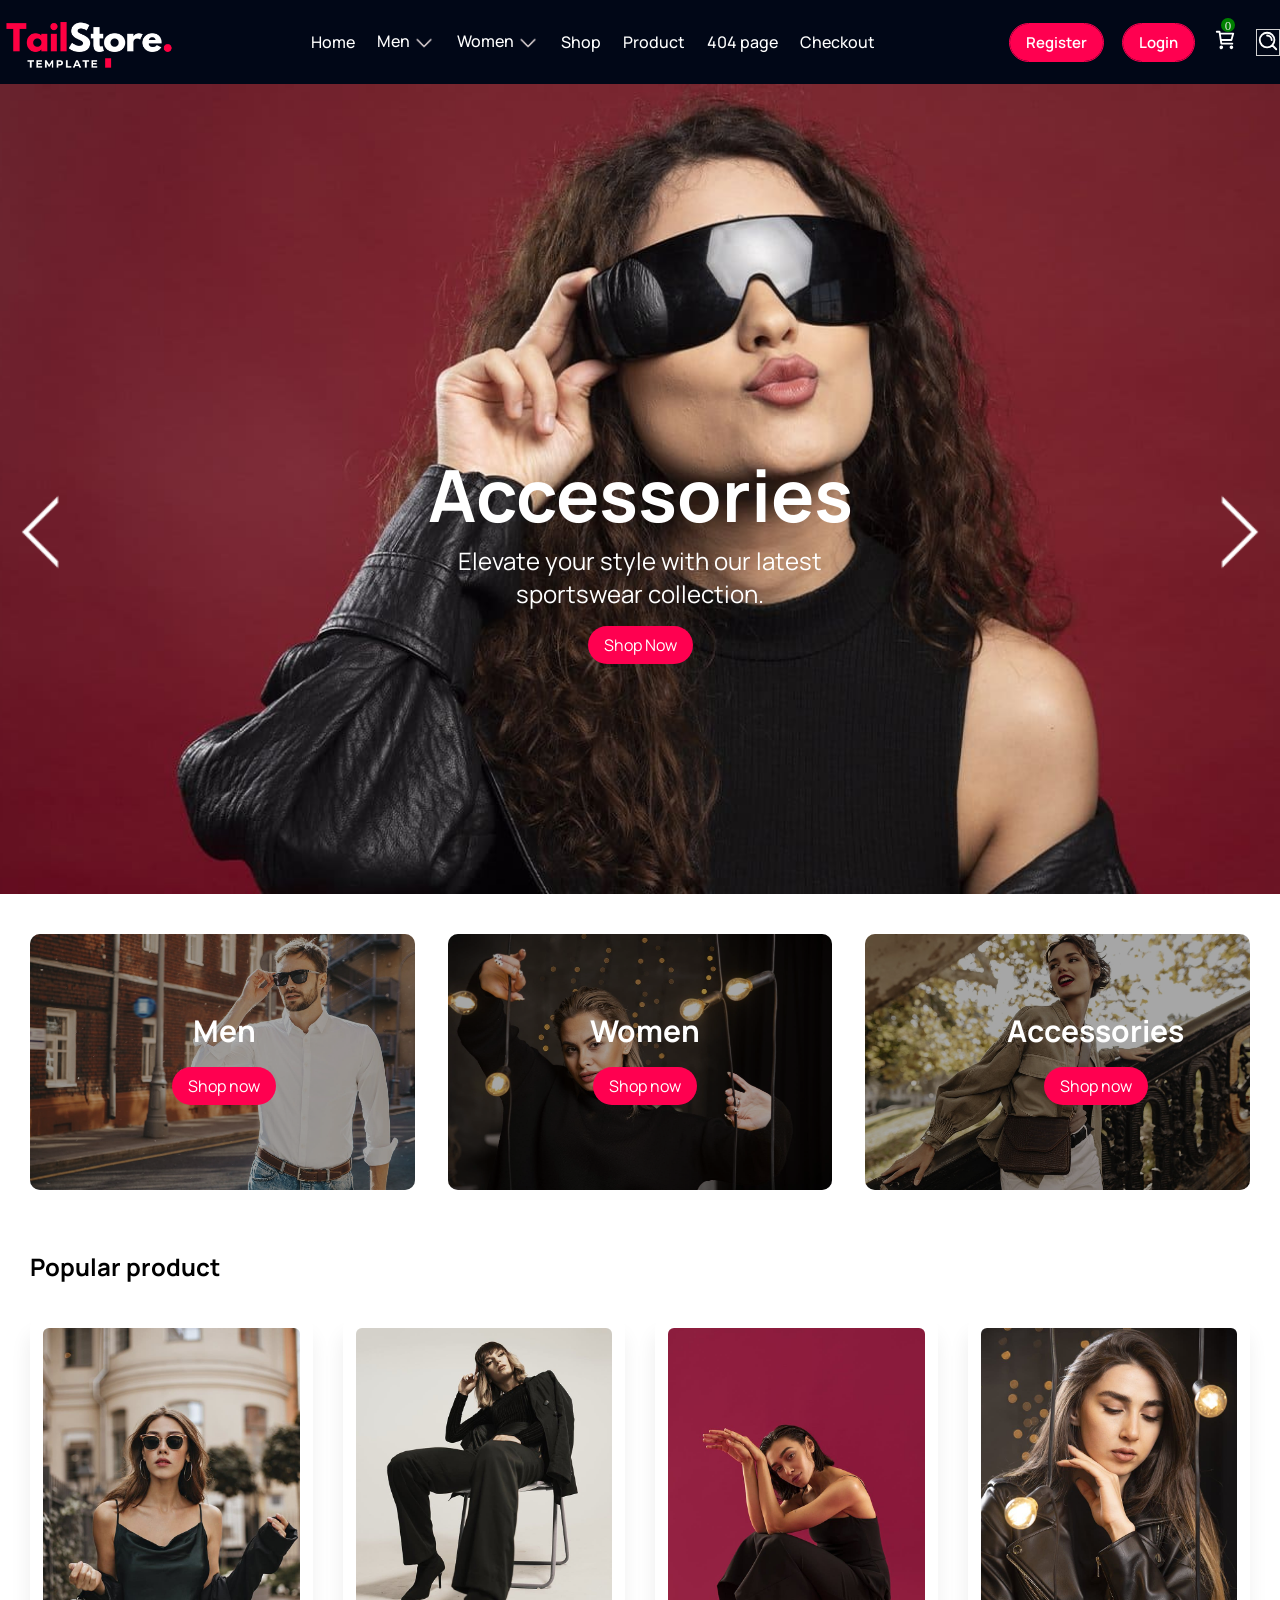
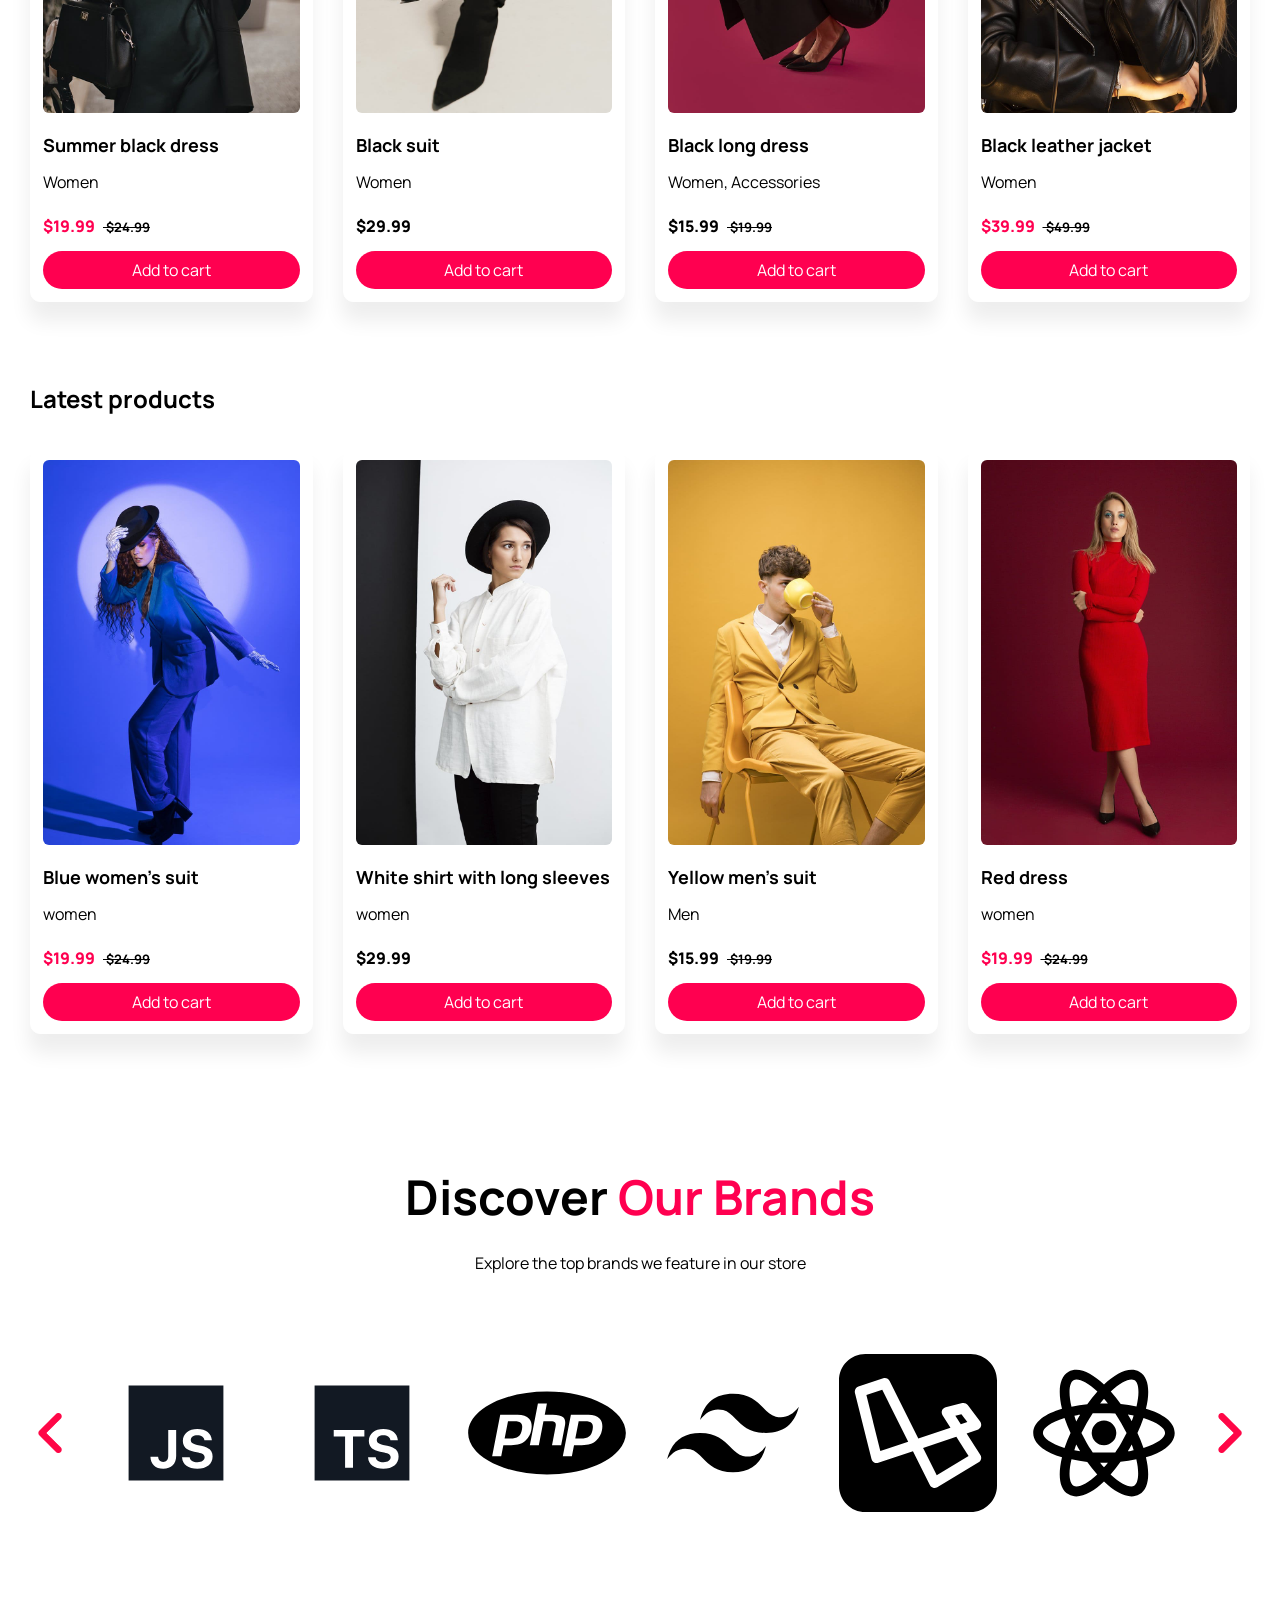
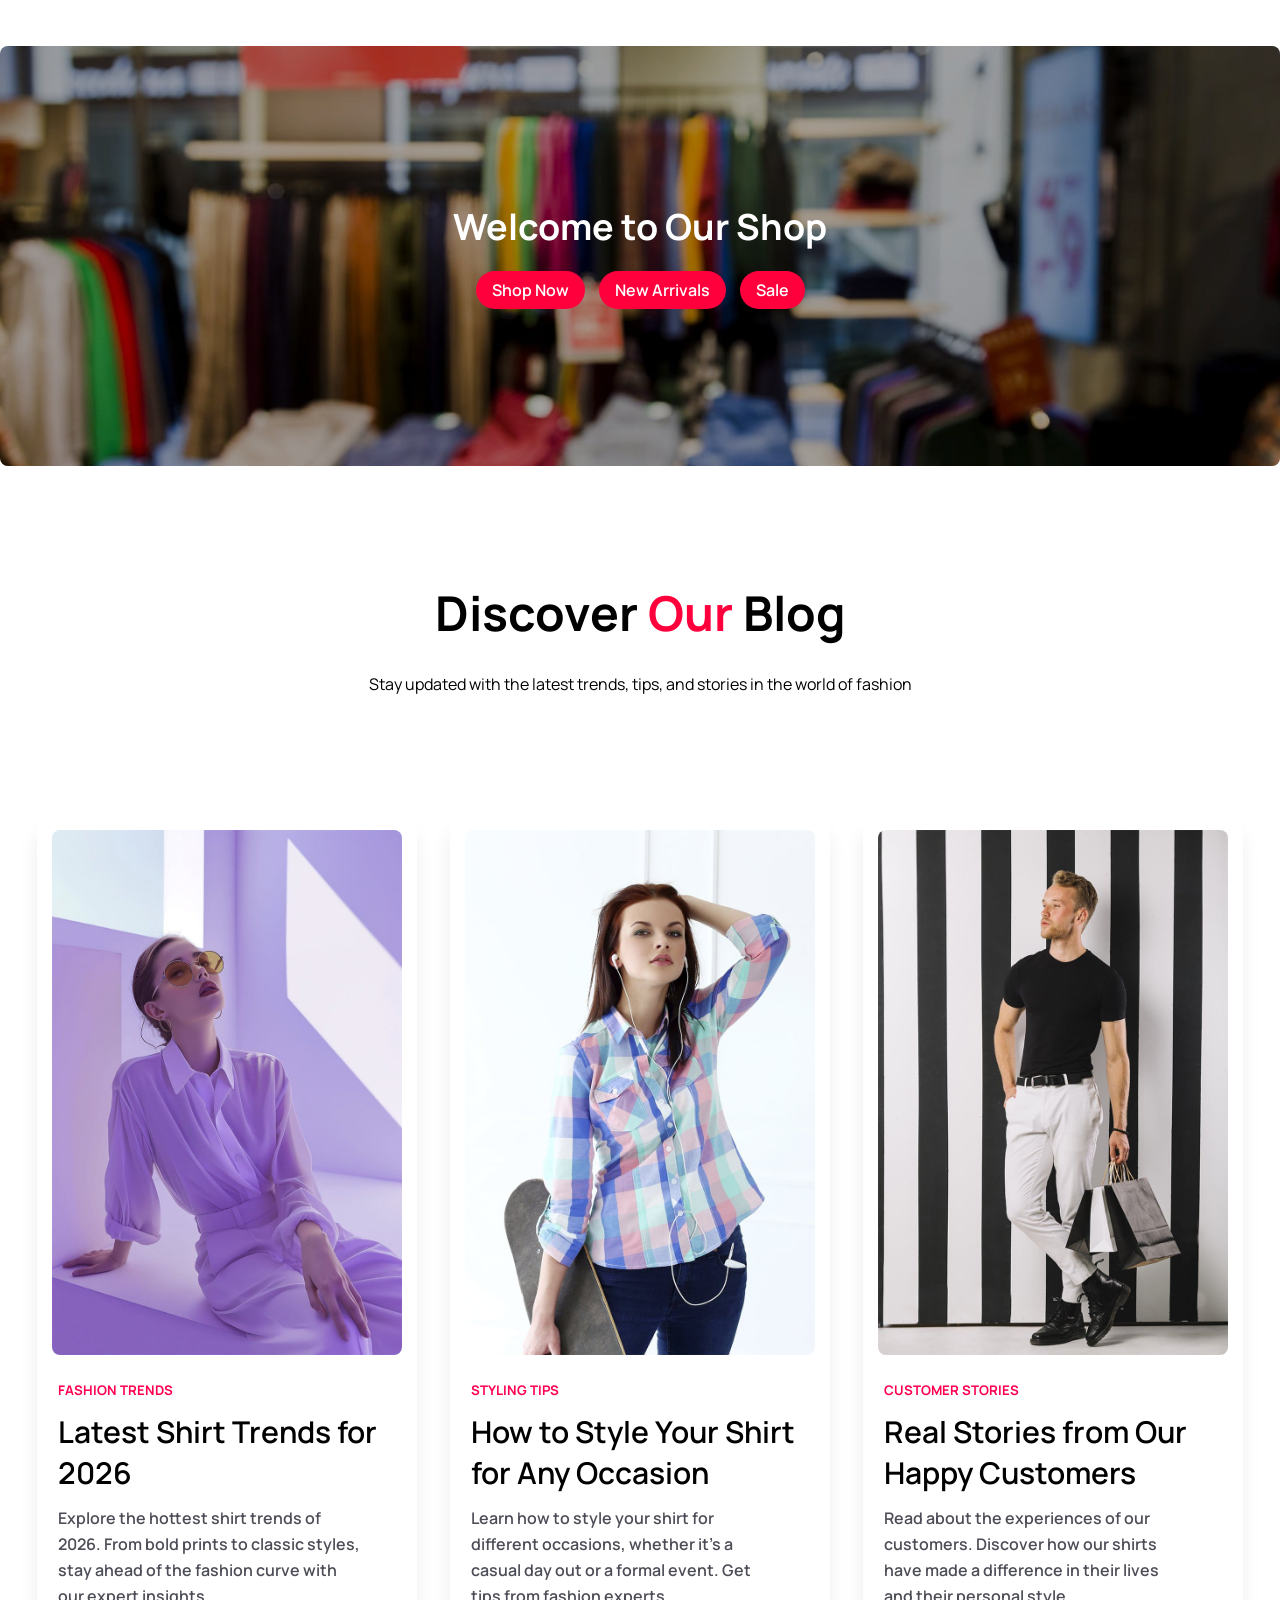
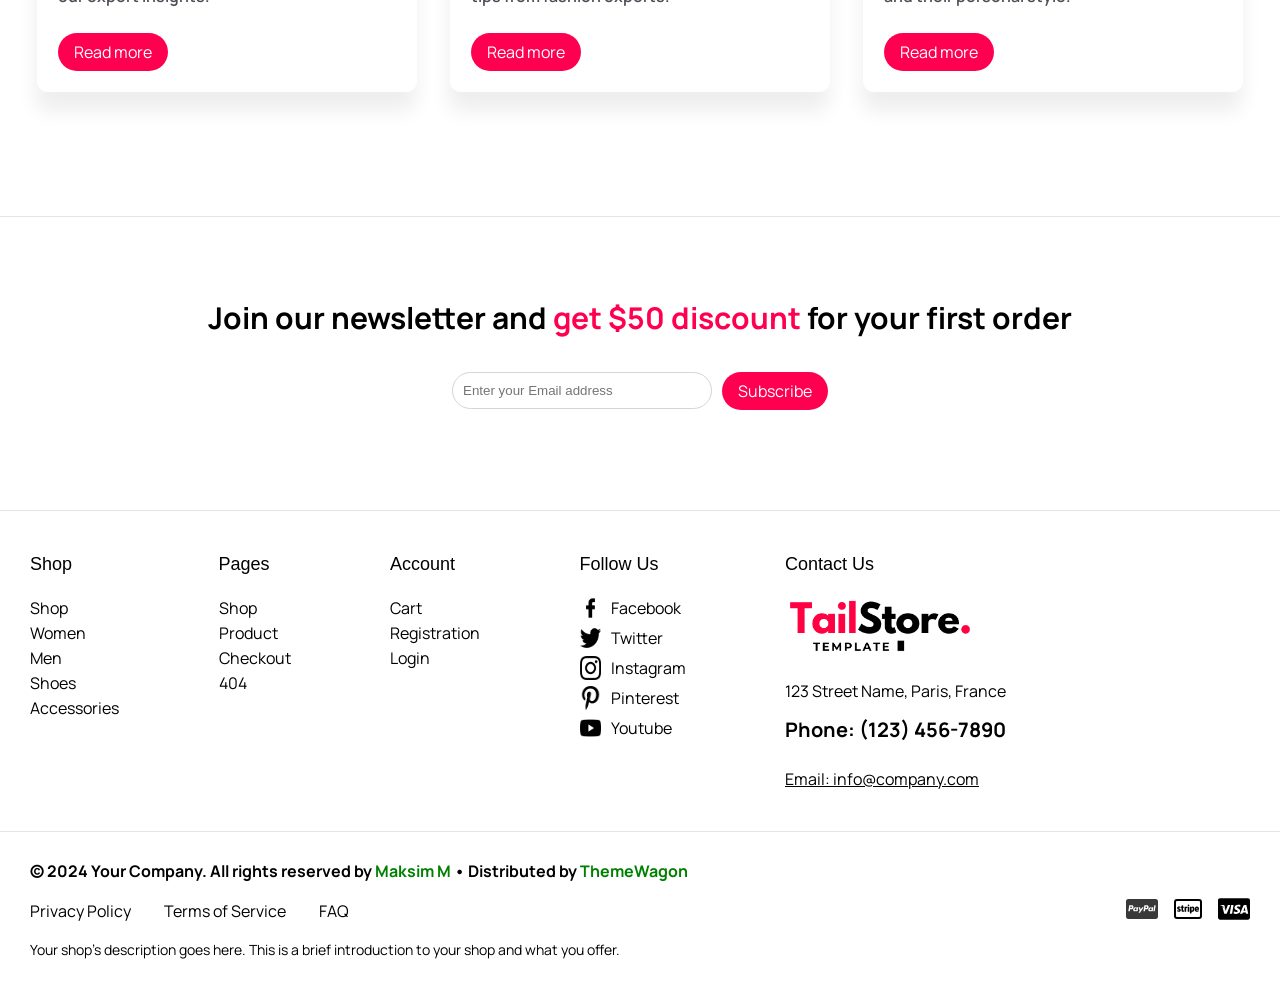
==== index.html @ 040691a4 "my first testing project" ====
<!DOCTYPE html>
<html lang="en">
<head>
    <meta charset="UTF-8">
    <meta name="viewport" content="width=device-width, initial-scale=1.0">
    <title>Document</title>
    <link rel="stylesheet" href="style.css">
    <link rel="stylesheet" href="../Header/header.css">
</head>
<body>
    <div class="main-container">
       

        
        
                 
<header id="header"></header>

   <div id="home"></div>    
          


<footer id="footer"></footer>

    </div>

    <script>


function include(file, elementId) {
    fetch(file)
        .then(response => response.text())
        .then(data => {
            document.getElementById(elementId).innerHTML = data;
        })
        .catch(error => {
            console.log("Error:", error);
        });
}

include("./Header/header.html", "header");
include("./home-page/home.html", "home");
include("./Footer/footer.html", "footer"); 


    </script>
    <script src="Header/header.js"></script>
</body>
</html>
---- style.css ----
@import url('https://fonts.googleapis.com/css2?family=Manrope:wght@200..800&display=swap');

*{
    margin: 0;
    padding: 0;
    box-sizing: border-box;
    scroll-behavior: smooth;
}

.tailstore-section{
    width: 100%;
    background: #010717;
    position: sticky;
    top: 0;
    z-index: 3;
}
.tailstore-container{
width: 100%;
/* max-width: 1240px; */
/* margin: 0 auto; */
display: flex;
justify-content: space-between;
padding: 6px 0;
align-items: center;
}

@media (min-width : 1280px) {
    .tailstore-container{
        max-width: 1280px;
        margin: 0 auto;
    }
    
}

.tail-text-image img{
    width: 100%;
    padding-top: 12px;
    max-width: 175px;
}
/* NAVIGATION */
.nav ul li{
    position: relative;
}
.nav li img{
    width: 22px;
    vertical-align: middle;
   
}

.arrow-up{
 display: none;
}
.men-item-box{
    background: #fff !important;
}
.men-item-box li a{
    color: #000 !important;
}
.men-item-box li a:hover{
    color: #fff !important;
}
.men-item-box {
    display: flex;
    flex-direction: column;
    font-size: 16px;
    font-family: "Manrope", Sans-serif;
    position:absolute;
    top: 4px;
    border: 1px solid #fff;
    border-radius: 5px;
    padding: 23px;
    width: 170px;
    background: #ffffff3b;
}
.men-item-box li:hover{
    background: #ff003d;
    border-radius: 10px;
    padding: 10px 20px;
}
.men-nav:hover .Men-item {
    display: block !important;
}

.Men-item{
    display: none;
    position: relative;
}

.men-nav:hover .arrow-down{
    display: none;
}

.men-nav:hover .arrow-up {
    display: inline-block;
}




/*women-nav*/
.Women-item-box {
    display: flex;
    flex-direction: column;
    font-size: 16px;
    font-family: "Manrope", Sans-serif;
    position:absolute;
    top: 4px;
    border: 1px solid #fff;
    border-radius: 5px;
    padding: 23px;
    width: 170px;
    background: #ffffff3b;
}

.Women-item-box{
    background: #fff !important;
}
.Women-item-box li a{
    color: #000 !important;
}
.Women-item-box li a:hover{
    color: #fff !important;
}



.Women-item-box li:hover{
    background: #ff003d;
    border-radius: 10px;
    padding: 5px 10px;
}

.Women-nav:hover .Women-item {
    display: block !important;
}
.Women-nav:hover .arrow-down {
    display: none;
}

.Women-nav:hover .arrow-up {
    display: inline-block;
}


.Women-item{
    display: none;
    position: relative;
}
.arrow-up {
    display: none;
}






.nav ul {
    display: flex;
    align-items: center;
    gap: 22px;
    list-style: none;
}

.nav ul li a {
    color: #fff;
    text-decoration: none;
    font-family: "Manrope", sans-serif;
    font-size: 16px;
    font-weight: 500;
}
/* BUTTON + ICON */
.button{
    display: flex;
    align-items: center;
    gap: 20px;
}

.bttn{
    display: flex;
    gap: 16px;
}

.bttn{
    color: #fff;
    background: #ff0050;
    text-decoration: none;
    font-family: "Manrope", sans-serif;
    font-size: 15px;
    font-weight: 600;
    padding: 8px 16px;
    border-radius: 30px;
    outline: 1px solid #ff0050;
    border: none;
    cursor: pointer;
}

.bttn:hover{
    background: #010717;
    color: #ff0050;
}


/* ICON */
.icon {
    display: flex;
    align-items: center;
    gap: 20px;
}

.icon-1 img ,
.icon-2 img {
    width: 22px;
    height: 22px;
}
    .icon-1 img {
     transition: transform 0.3s ease;
     cursor: pointer;
}
.icon-1:hover img,
.icon-2:hover img{
    transform: scale(1.3);
}
.icon-1{
    position: relative;
}

#cartcount{
    position: absolute;
    top: -11px;
    right: 1px;
    color: #e5e5e5;
    font-size: 13px;
    background: #008000;
    width: 14px;
    height: 14px;
    border-radius: 15px;
    text-align: center;
}

.icon-2{
    border: 1px solid #cfcfcf;
    display: flex;
    justify-content: center;
    align-items: center;
}

#search-Input {  
    width: 200px;
    padding: 10px;
    outline: none;
    border: none;
    display: none;
    border-radius: 12px;
}
.search-button{
    background:none;
    border: none;
    cursor: pointer;
}
#search-Input.show{
    display: block;
}

/* section-hero*/

.hero-section{
    width: 100%;
    margin: 0 auto;
    
}

.hero-container{
    background-image: url(../Assets/bg-image.jpg);
    background-repeat: no-repeat;
    background-size: cover;
    background-position: center;
    width: 100%;
    height: 90vh;
}

.hero-text{
    text-align: center;
    position: relative;
    top: 20px;
}


.hero-text h2{
    color: #fff;
    font-size: 72px;
    font-family: "Manrope", sans-serif;     
}
.hero-text p{
    font-size: 24px;
    color: #fff;
    margin: 0 0 16px;
    font-family: "Manrope", sans-serif;
}
.hero-button {
font-size: 16px;
font-family: "Manrope", sans-serif;
color: #fff;
text-decoration: none;
padding: 8px 16px;
background: #ff0050;
border-radius: 30px;
border: none;
cursor: pointer;
}
.hero-button:hover{
    color: #fff;
    background: transparent;
    outline: 1px solid #fff;
}
.arrow-group{
    display: flex;
    justify-content: space-between;
    align-items: center;
    height: 100vh;
    position: relative;
}

.arrow a img{
    width: 80px;
}

/*cards section*/

.card-section{
    padding: 40px 0 60px 0;
}
.card-container{
width: 100%;
 /*max-width: 1140px;
    margin: 0 auto; */
}
@media (min-width : 1220px) {
    .card-container{
        max-width: 1220px;
        margin: 0 auto;
    }
}
.section-card-group{
    display: grid;
    grid-template-columns: 1fr 1fr 1fr;
    gap: 33px;
}
.card-text,
.card-text-2,
.card-text-3{
    position: absolute;
    z-index: 2;
    top: 76px;
    left: 142px;
    text-align: center;
}

.card,
.card-2,
.card-3 {
    position: relative;
}

.card::before,
.card-2::before,
.card-3::before {
    content: "";
    position: absolute;
    inset: 0;
    background: rgba(0, 0, 0, 0.35);
    z-index: 1;
    border-radius: 10px;
}

/* Image */


.card-images img{
    width: 100%;
    border-radius: 10px;
    display: block;
}


/* Heading */

.card-text h2{
    color: #fff;
    font-size: 30px;
    margin: 0 0 16px;
    font-family: "Manrope", sans-serif;
}
.card-text-2 h2{
    color: #fff;
    font-size: 30px;
    margin: 0 0 16px;
    font-family: "Manrope", sans-serif;
}
.card-text-3 h2{
    color: #fff;
    margin: 0 0 16px;
    font-size: 30px;
    font-family: "Manrope", sans-serif;
}

/* Button */
.card-btn{
    text-decoration: none;
    color: #fff;
    padding: 8px 16px;
    font-size: 16px;
    font-family: "Manrope", sans-serif;
    background: #ff0050;
    border-radius: 30px;
    border: none;
    cursor: pointer;
}
.card-btn:hover{
    color: #fff;
    background: transparent;
    outline: 1px solid #fff;
}

/*product section*/

.card-group{
    border: 1px solid #fff;
     box-shadow: -1px 19px 20px #00000012;
    border-radius: 10px;
   padding: 12px;
    background: #fff;
    
}.product-section{
     padding-bottom: 40px;
}
.popular-heading{
    padding-bottom: 32px;
    font-size: 24px;
    font-family: "Manrope", sans-serif;
}
.product-container{
    width: 100%;
    /*max-width: 1140px;
    margin: 0 auto */
}
@media (min-width : 1220px) {
    .product-container{
        max-width: 1220px;
        margin: 0 auto;
    }
}
.product-image img{
    width: 100%;
    border-radius: 6px;
    margin: 0 0 16px;
}
.product-list{
    display: flex;
    justify-content: center;
    gap: 30px;
}
.product-heading{
    font-family: "Manrope", sans-serif;
    font-size: 18px;
}
.product-text{
    display: flex;
    flex-direction: column;
    gap: 6px;
}
.product-text p{
    font-family: "Manrope", sans-serif;
    font-size: 16px;
    margin: 8px 0;
}
.price{
    font-size: 18px;
    font-weight: 800;
    color: #ff0050;
}
.product-text span{
    text-decoration: line-through;
    color: black;
    font-size: 13px;
    margin: 0 0 0 8px;
    font-weight: 700;
}
.product-btn{
    text-decoration: none;
    font-size: 16px;
    padding: 8px 16px;
    color: #fff;
    display: block;
    text-align: center;
    background: #ff0050;
    border-radius: 30px;
    font-family: "Manrope", sans-serif;
    border: none;
    cursor: pointer;
}
.product-btn:hover{
   color: #ff0050;
    background: transparent;
    outline: 1px solid #ff0050;
}



/*2nd image*/

.second-price{
font-weight: 800;
}
/*3rd image*/
.third-price{
    font-weight: 800;
}

/*latest section*/

.latest-section{
 padding: 40px 0 50px 0;
}
.latest-container{
    width: 100%;
   /* max-width: 1140px;
    margin: 0 auto; */
}
@media (min-width : 1220px) {
    .latest-container{
        max-width: 1220px;
        margin: 0 auto;
    }
}
.latest-heading{
    margin: 0 0 32px;
    font-size: 24px;
    font-family: "Manrope", sans-serif;
}
.latest-product-list{
    display: flex;
    justify-content: center;
    gap: 30px;
}
.latest-product-group{
    border: 1px solid #fff;
     box-shadow: -1px 19px 20px #00000012;
    border-radius: 10px;
  padding: 12px;
    background: #fff;
}
.latest-image img{
    width: 100%;
    border-radius: 6px;
    margin: 0 0 16px;
}
.latest-text{
    display: flex;
    flex-direction: column;
    gap: 6px;
}
.person-heading{
    font-size: 18px;
    font-family: "Manrope", sans-serif;
   
}
.latest-text p{
    font-family: "Manrope", sans-serif;
    font-size: 16px;
margin: 8px 0;
}
.latest-price{
    font-size: 18px;
    font-weight: 800;
    color: #ff0050;
}
.latest-text span{
    text-decoration: line-through;
    color: black;
    font-size: 13px;
    margin: 0 0 0 8px;
    font-weight: 700;
}
.latest-btn{
display: block;
text-align: center;
font-size: 16px;
font-family: "Manrope", sans-serif;
color: #fff;
background: #ff0050;
padding: 8px 16px;
border-radius: 30px;
text-decoration: none;
border: none;
cursor: pointer;
}
.latest-btn:hover{
    color: #ff0050;
    background: transparent;
    outline: 1px solid #ff0050;
}

/* latest second image*/
.latest-second-price{
    font-weight: 800;
}

/* latest ssection third image*/
.latest-third-price{
font-weight: 800;
}

/*discover brand section*/

.brand-section{
padding: 80px 16px;
}
.brand-container{
    width: 100%;
    max-width: 1220px;
    margin: 0 auto;
}
.brand-text{
    display: flex;
    flex-direction: column;
    gap: 23px;
    align-items: center;
    margin: 0 0 80px;
}
.brand-heading{
    font-family: "Manrope", sans-serif;
    font-size: 48px;
}
.brand-content{
    color: #ff0050;
}
.brand-text p{
    font-family: "Manrope", sans-serif;
    font-size: 16px
}

.brand-small-image img{
    width: 158px;
}
.brand-right-arrow img{
    width: 40px;
}
.brand-left-arrow a img{
    width: 40px;
}
.arrow-brand{
    display: flex;
    justify-content: space-between;
    gap: 20px;
    align-items: center;
}

/*shop section*/

.shop-section {
    width: 100%;
    padding: 50px 0;
}

.shop-container {
    width: 100%;
    /*max-width: 1240px;
     margin: 0 auto; */
    height: 420px;


background-image: url(../Assets/banner-image-shop.jpg);
    background-position: center;
    background-repeat: no-repeat;
    background-size: cover;
    border-radius: 8px;
    display: flex;
    justify-content: center;
    align-items: center;
    position: relative;
}
.shop-container::before {
    content: "";
    position: absolute;
    inset: 0;
    background: rgba(0, 0, 0, 0.35);
    border-radius: 8px;
}
@media (min-width : 1280px) {
    .shop-container{
        max-width: 1280px;
        margin: 0 auto;
    }
}
.button-group{
    text-align: center;
    z-index: 1;
}

.shop-text {
    color: #fff;
    font-size: 36px;
    margin-bottom: 20px;
    font-family: "Manrope", sans-serif;
}

.shop-btn {
    display: inline-block;
    margin: 0 5px;
}

.shop-btn{
    display: inline-block;
    padding: 8px 16px;
    background-color: #ff003d;
    color: #fff;
    text-decoration: none;
    border-radius: 25px;
    font-size: 16px;
    font-weight: 600;
    font-family: "Manrope", sans-serif;
    border: none;
    cursor: pointer;
}
.shop-btn:hover {
    background: transparent;
    color: #ff003d;
    outline: 1px solid #ff003d;
}

/*section discover blog*/
.blog-section{
    padding: 64px 16px;
}
.blog-container{
    width: 100%;
    max-width: 1140px;
    margin: 0 auto;
}
.blog-text{
    text-align: center;
    display: flex;
    flex-direction: column;
    gap: 28px;
    padding-bottom: 70px;
}
.blog-heading{
    font-family: "Manrope", sans-serif;
    font-size: 48px;
}
.blog-text span{
    color: #ff003d;
}
.blog-text p{
    font-size: 16px;
    font-family: "Manrope", sans-serif;
}
.blog-image img{
    width: 100%;
    margin: 0 0 16px;
    border-radius: 8px;
}
.blog-card-group{
    display: flex;
    justify-content: center;
    gap: 33px;
    padding-top: 50px;
}
.blog-card{
    border: 1px solid #fff;
     box-shadow: -1px 19px 20px #00000012;
    border-bottom-left-radius: 10px;
    border-bottom-right-radius: 10px;
    border-top-right-radius: 10px;
    border-top-left-radius: 10px;
  padding: 14px;
    background: #fff;
}
.blog-text-2{
    display: flex;
    flex-direction: column;
    gap: 12px;
    padding: 6px;
}
.blog-small-heading{
    color: #ff0050;
    font-family: "Manrope", sans-serif;
    font-size: 12spx;
}
.big-heading{
    font-size: 30px;
    font-family: "Manrope", sans-serif;
    font-weight: 600;
    width: 338px;
}
.blog-text-2 p{
    font-family: "Manrope", sans-serif;
    font-size: 16px;
    width: 305px;
    color: #4c4d56;
    line-height: 26px;
    font-weight: 600;
}

.blog-btn{
  padding: 8px 16px;
  border-radius: 20px;
  color: #fff;
  background: #ff0050;
  font-size: 16px;
  font-family: "Manrope",sans-serif;
  border: none;
  align-self: flex-start;
  margin-top: 12px;
  cursor: pointer;
}
.blog-btn:hover{
    color: #ff0050;
    background: transparent;
    outline: 1px solid #ff0050;
}

/*newsletter section*/

.discount-section{
    padding: 60px 0;
}
.discount-container{
    width: 100%;
    max-width: 1140px;
    margin: 0 auto;
}
.discount-line{
    border: none;
    height: 1px;
    background: #e5e5e5;
}
.discount-form{
    text-align: center;
    padding-top: 80px;
    padding-bottom: 40px;
}
.discount-heading{
    font-family: "Manrope", sans-serif;
    font-size: 30px;
    margin-bottom: 34px;
}

.discount-group{
    display: flex;
    justify-content: center;
    align-items: center;
    gap: 10px;
}
.discount-form span{
    color: #ff0050;
}
 .news-input{
    border-radius: 20px;
    width: 260px;
    padding:  10px 10px;
    border: 1px solid #d1d5dc;
} 
.discount-btn{
padding: 8px 16px;
color: #fff;
background: #ff0050;
text-decoration: none;
font-family: "Manrope", sans-serif;
font-size: 16px;
border-radius: 30px;
border: none;
cursor: pointer;
}

.discount-btn:hover{
    color: #ff0050;
background: transparent;
outline: 1px solid #ff0050;
}

/* footer section*/
.footer-section{
    width: 100%;
}
.footer-container{
    width: 100%;
   /*max-width: 1280px;
    margin: 0 auto; */
    padding: 0px; 
}
@media (min-width : 1220px) {
    .footer-container{
        max-width: 1220px;
        margin: 0 auto;
    }
    
}

.footer-line{
    border: none;
    background: #e5e5e5;
    height: 1px;
}
.social-image {
    display: flex;
    gap: 10px;
   transition: transform 0.3s ease;
}
.social-image img{
    width: 21px;
}
.social-image img:hover{
    transform: scale(1.1);
}
.footer-text{
    padding: 40px 0;
    display: flex;
   gap: 20px;
    line-height: 1.5;
    width: 80% !important;
    justify-content: space-between;
}
.nav-heading{
    padding-bottom: 12px;
    font-family: "Monrope", sans-serif;
    font-size: 18px;
    font-weight: 500;
}
.nav-bar{
    display: flex;
    flex-direction: column;
    gap: 6px;
}
.nav-bar ul{
    text-decoration: none;
    list-style: none;
}
.nav-bar li a{
    text-decoration: none;
    color: #000;
    font-family: "Manrope", sans-serif;
    font-size: 16px;
}
.nav-bar li a:hover{
    color: #ff0050;
}
.nav-bar a{
    text-decoration: none;
    color: #000;
    font-family: "Manrope", sans-serif;
    font-size: 16px;
}
.nav-bar a:hover{
    color: #ff0050;
}
.image-tails img{
    width: 188px;
}
.contact-text{
    display: flex;
    flex-direction: column;
    gap: 12px;
}
.contact-heading{
    font-family: "Manrope", sans-serif;
    font-size: 20px;
}
.contact-text p{
    padding-top: 10px;
    font-family: "Manrope",sans-serif;
}
.contact-text .email a{
    font-family: "Manrope", sans-serif;
    font-size: 16px;
    text-decoration: underline;
    color: #000;
}

/* footer bar*/
.footer-bar-section{
    padding-bottom: 22px;
}
.footer-bar-container{
    width: 100%;
  /*  max-width: 1140px;
    margin: 0 auto; */ 
    padding: 0px;
    display: flex;
    justify-content: space-between;
    align-items: center;
}
@media (min-width : 1220px) {
    .footer-bar-container{
        max-width: 1220px;
        margin: 0 auto;
    }
    
}



.footer-bar-heading{
    font-size: 16px;
    font-family: "Manrope", sans-serif;
}
.footer-bar-text{
    display: flex;
    flex-direction: column;
    gap: 18px;
}
.footer-bar{
    border: none;
    background: #e5e5e5;
    height: 1px;
    margin-bottom: 28px;
}
.nav-bar-2 ul{
    display: flex;
    justify-content: start;
    gap: 33px;
    list-style: none;
}
.nav-bar-2 li a{
    text-decoration: none;
    color: #000;
    font-family: "Manrope", sans-serif;
    font-size: 16px;
}
.my-link{
    text-decoration: none;
    color: #008000;
}
.nav-bar-2 li a:hover{
    color: #ff0050;
}
.footer-2-text{
    font-size: 14px;
    font-family: "Manrope", sans-serif;
}
.footer-image img{
    width: 32px;
}
.footer-image{
    display: flex;
    justify-content: end;
    gap: 14px;
}

@media (max-width: 768px) {

    /* HEADER */
    .tailstore-container {
        flex-direction: column;
        gap: 20px;
        padding: 15px;
    }

    .tail-text-image img {
        max-width: 150px;
    }

    .nav ul {
        flex-wrap: wrap;
        justify-content: center;
        gap: 15px;
        padding: 0;
    }

    .nav ul li a {
        font-size: 14px;
    }

    .button {
        justify-content: center;
        flex-wrap: wrap;
        gap: 15px;
    }

    .bttn {
        gap: 10px;
    }

    .icon {
        gap: 15px;
    }


    /* MEN / WOMEN DROPDOWN */
    .men-item-box,
    .Women-item-box {
        top: 25px;
        left: 50%;
        transform: translateX(-50%);
        width: 150px;
        padding: 15px;
        z-index: 10;
    }


    /* HERO */
    .hero-container {
        height: 450px;
        background-position: center;
    }

    .hero-text h2 {
        font-size: 30px;
        line-height: 1.1;
    }

    .hero-text p {
        font-size: 20px;
        padding: 0 20px;
    }

    .arrow a img {
        width: 50px;
    }
    .arrow-group{
       align-items: center;
       position: absolute;
       top: 35px;
       left: 45px;
    }

    /* CARD SECTION */
    .card-section {
        padding: 30px 15px 40px;
    }

    .section-card-group {
        grid-template-columns: 1fr;
        gap: 25px;
    }

    .card-images img {
        max-width: 100%;
        width: 100%;
    }

    .card-text,
    .card-text-2,
    .card-text-3 {
        top: 50%;
        left: 50%;
        transform: translate(-50%, -50%);
        width: 100%;
        text-align: center;
    }

    .card-text h2,
    .card-text-2 h2,
    .card-text-3 h2 {
        font-size: 28px;
    }


    /* PRODUCT SECTION */
    .product-section {
        padding: 30px 15px;
    }

    .popular-heading {
        font-size: 22px;
        padding-bottom: 25px;
    }
    .product-list {
        display: flex;
        flex-direction: column;
        gap: 20px;
    }

    
    .product-image img {
        max-width: 100%;
    }

    .card-group {
        padding: 10px;
    }


    /* LATEST SECTION */
    .latest-section {
        padding: 30px 15px;
    }

    .latest-heading {
        font-size: 22px;
    }

    .latest-product-list {
        display: flex;
        flex-direction: column;
        gap: 20px;
        align-items: center;
    }
    .latest-image img {
        width: 100%;
    }

    .latest-product-group {
        padding: 10px;
    }


    /* BRAND SECTION */
    .brand-section {
        padding: 50px 15px;
    }

    .brand-text {
        margin-bottom: 50px;
        gap: 15px;
    }

    .brand-heading {
        text-align: center;
    }

    .brand-text p {
        text-align: center;
        line-height: 1.6;
    }

    .brand-small-image img {
        width: 100px;
    }

    .brand-right-arrow a img,
    .brand-left-arrow img {
        width: 30px;
    }
.brand-small-image img{
    width: 35px;
}

    /* SHOP SECTION */
    .shop-section {
        padding: 20px 15px;
    }

    .shop-container {
        height: 350px;
        background-position: center;
    }

    .shop-text {
        font-size: 28px;
        padding: 0 15px;
    }

    .shop-btn {
        margin: 5px 3px;
    }


    /* BLOG SECTION */
    .blog-section {
        padding: 50px 15px;
    }

    .blog-text {
        padding-bottom: 30px;
        gap: 20px;
    }

    .blog-heading {
        font-size: 36px;
    }

    .blog-text p {
        line-height: 1.6;
    }

    .blog-card-group {
        flex-direction: column;
        align-items: center;
        gap: 25px;
        padding-top: 20px;
    }

    .blog-card {
        width: 100%;
        max-width: 338px;
    }

    .blog-image img {
        width: 100%;
    }

    .big-heading {
        width: 100%;
        font-size: 26px;
    }

    .blog-text-2 p {
        width: 100%;
    }


    /* DISCOUNT / NEWSLETTER */
    .discount-section {
        padding: 40px 15px;
    }

    .discount-form {
        padding: 30px 10px;
    }

    .discount-heading {
        font-size: 25px;
        line-height: 1.4;
    }

    .discount-group {
        align-items: center;
    }

     .news-input {
        width: 100%;
        max-width: 300px;
        box-sizing: border-box;
    } 
    .blog-btn {
        text-align: center;
    }


    /* FOOTER */
    .footer-section {
        padding: 0 15px;
    }

    .footer-container {
        width: 100%;
    }

    .footer-text {
        display: flex;
        flex-direction: column;
        gap: 35px 20px;
    }

    .image-tails img {
        width: 150px;
    }

    .contact-text {
        gap: 8px;
    }
.footer-2-text{
    text-align: center;
}

    /* FOOTER BAR */
    .footer-bar-section {
        padding: 0 15px 20px;
    }

    .footer-bar-container {
        flex-direction: column;
        align-items: center;
        gap: 20px;
        text-align: center;
    }

    .nav-bar-2 ul {
        flex-wrap: wrap;
        gap: 15px 25px;
        padding: 0;
    }

}


/*form section*/

.form-section {
    width: 100%;
    max-width: 350px;
    margin: 0 auto;
}
.form-container{
    background: #fff;
    border-radius: 12px;
    padding: 12px;
}

.information-user {
    display: flex;
    flex-direction: column;
    gap: 20px;
}

.form-heading {
    text-align: center;
    font-size: 16px;
    font-family: Georgia, serif;
    margin: 12px 0 10px;
}

/*input*/

.account {
    width: 100%;
    height: 23px;
    box-sizing: border-box;
    border: 1px solid #ddd;
    border-radius: 15px;
    padding: 20px;
    outline: none;
    font-size: 13px;
    font-family: Georgia, serif;
    color: #777;
}


.register-popup {
    border: 1px solid #777;
    padding: 20px;
    display: none;
    position: fixed;
    top: 0;
    left: 0;
    z-index: 999;
    flex-direction: column;
    justify-content: center;
    align-items: center;
    background: rgba(0, 0, 0, 0.6);
    width: 100%;
    height: 100vh;
    box-sizing: border-box;
}
.close-btn{
    width: 100px;
}
.reg-btn{
    font-size: 20px;
    border: none;
    color: #ddd;
    background: #2563eb;
    padding-top: 10px;
    padding-bottom: 10px;
    border-radius: 11px;
}
.dot{
    color: red;
}
.form-text{
    font-size: 16px;
    text-align: center;
    padding-top: 12px;
    color: #777
}


.close-btn{
    width: 100px;
}
.reg-id{
    display: none;
    align-items: center;
}
.reg-end-heading{
    color: #008000;
    font-family: Cambria, Cochin, Georgia, Times, 'Times New Roman', serif;
    font-size: 40px;
    text-align: center;
}
.reg-text{
    color: blue;
    font-size: 30px;
    padding-top: 12px;
    text-align: center;
}
/*login form */

.login-section {
    width: 100%;
    padding: 40px 20px;
    box-sizing: border-box;
    max-width: 350px;
    margin: 0 auto;
}

.login-container {
    background: #e5e5e5;
    border-radius: 12px;
    padding: 12px;
}
.login-popup {
    border: 1px solid #777;
    padding: 20px;
    display: none;
    position: fixed;
    top: 0;
    left: 0;
    z-index: 999;
    flex-direction: column;
    justify-content: center;
    align-items: center;
    background: rgba(0, 0, 0, 0.6);
    width: 100%;
    height: 100vh;
    box-sizing: border-box;
}

.login-form {
    display: flex;
    flex-direction: column;
    gap: 20px;
}

.login-heading {
    margin-bottom: 25px;
    text-align: center;
    font-size: 28px;
    font-family: "Manrope", sans-serif;
    color: #010717;
}

.dot-login{
    color: red;
}

.login {
    width: 100%;
    height: 48px;
    margin-bottom: 18px;
    padding: 0 15px;
    box-sizing: border-box;
    border: 1px solid #ddd;
    border-radius: 6px;
    outline: none;
    font-size: 15px;
    font-family: "Manrope", sans-serif;
    color: #888;
}
.login-btn{
    border: none;
    text-align: center;
    font-size: 14px;
    background: #2563eb;
    font-size: 20px;
    border: none;
    color: #ddd;
    padding-top: 10px;
    padding-bottom: 10px;
    border-radius: 11px;
}
.login-id{
    align-items: center;
    display: none;

}
.login-end-heading{
    color: #008000;
    font-family: Cambria, Cochin, Georgia, Times, 'Times New Roman', serif;
    font-size: 40px;
    text-align: center;
}
.login-text{
    color: blue;
    text-align: center;
    padding-top: 12px;
    font-size: 30px;
}
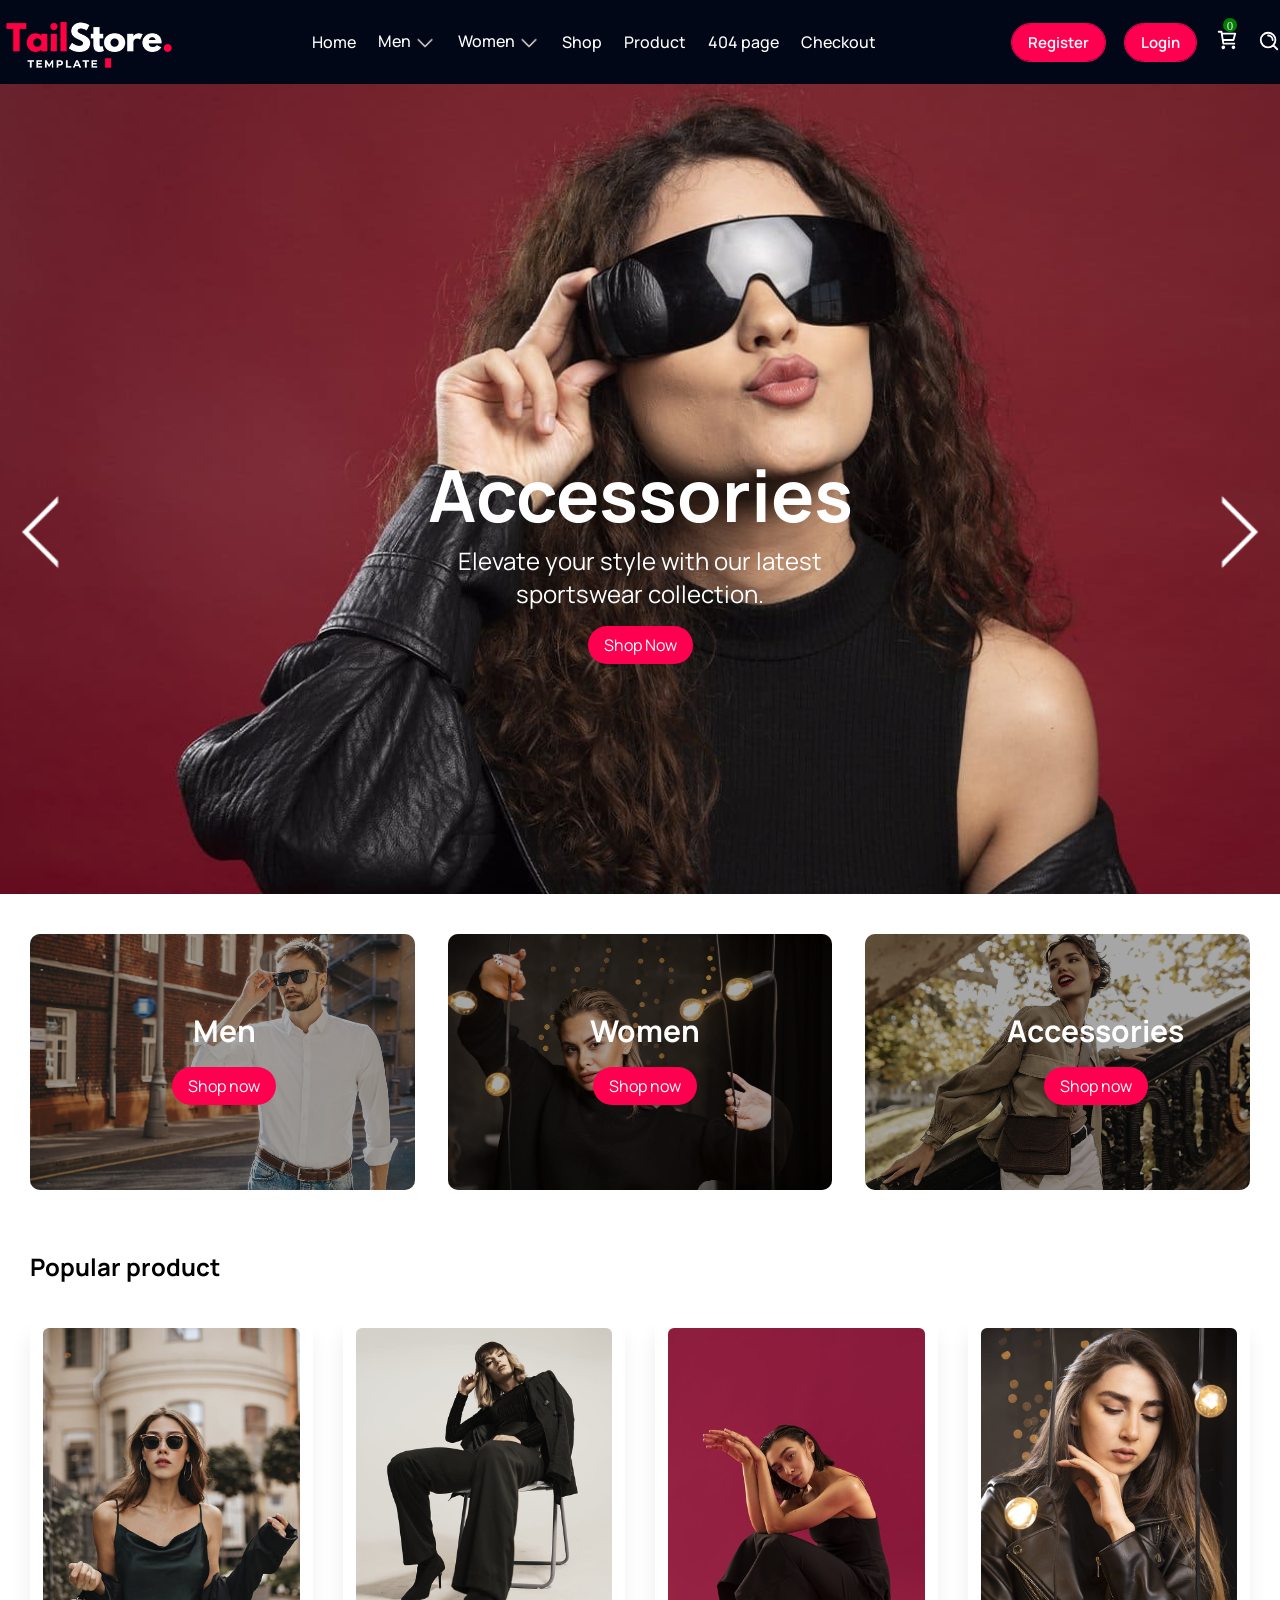
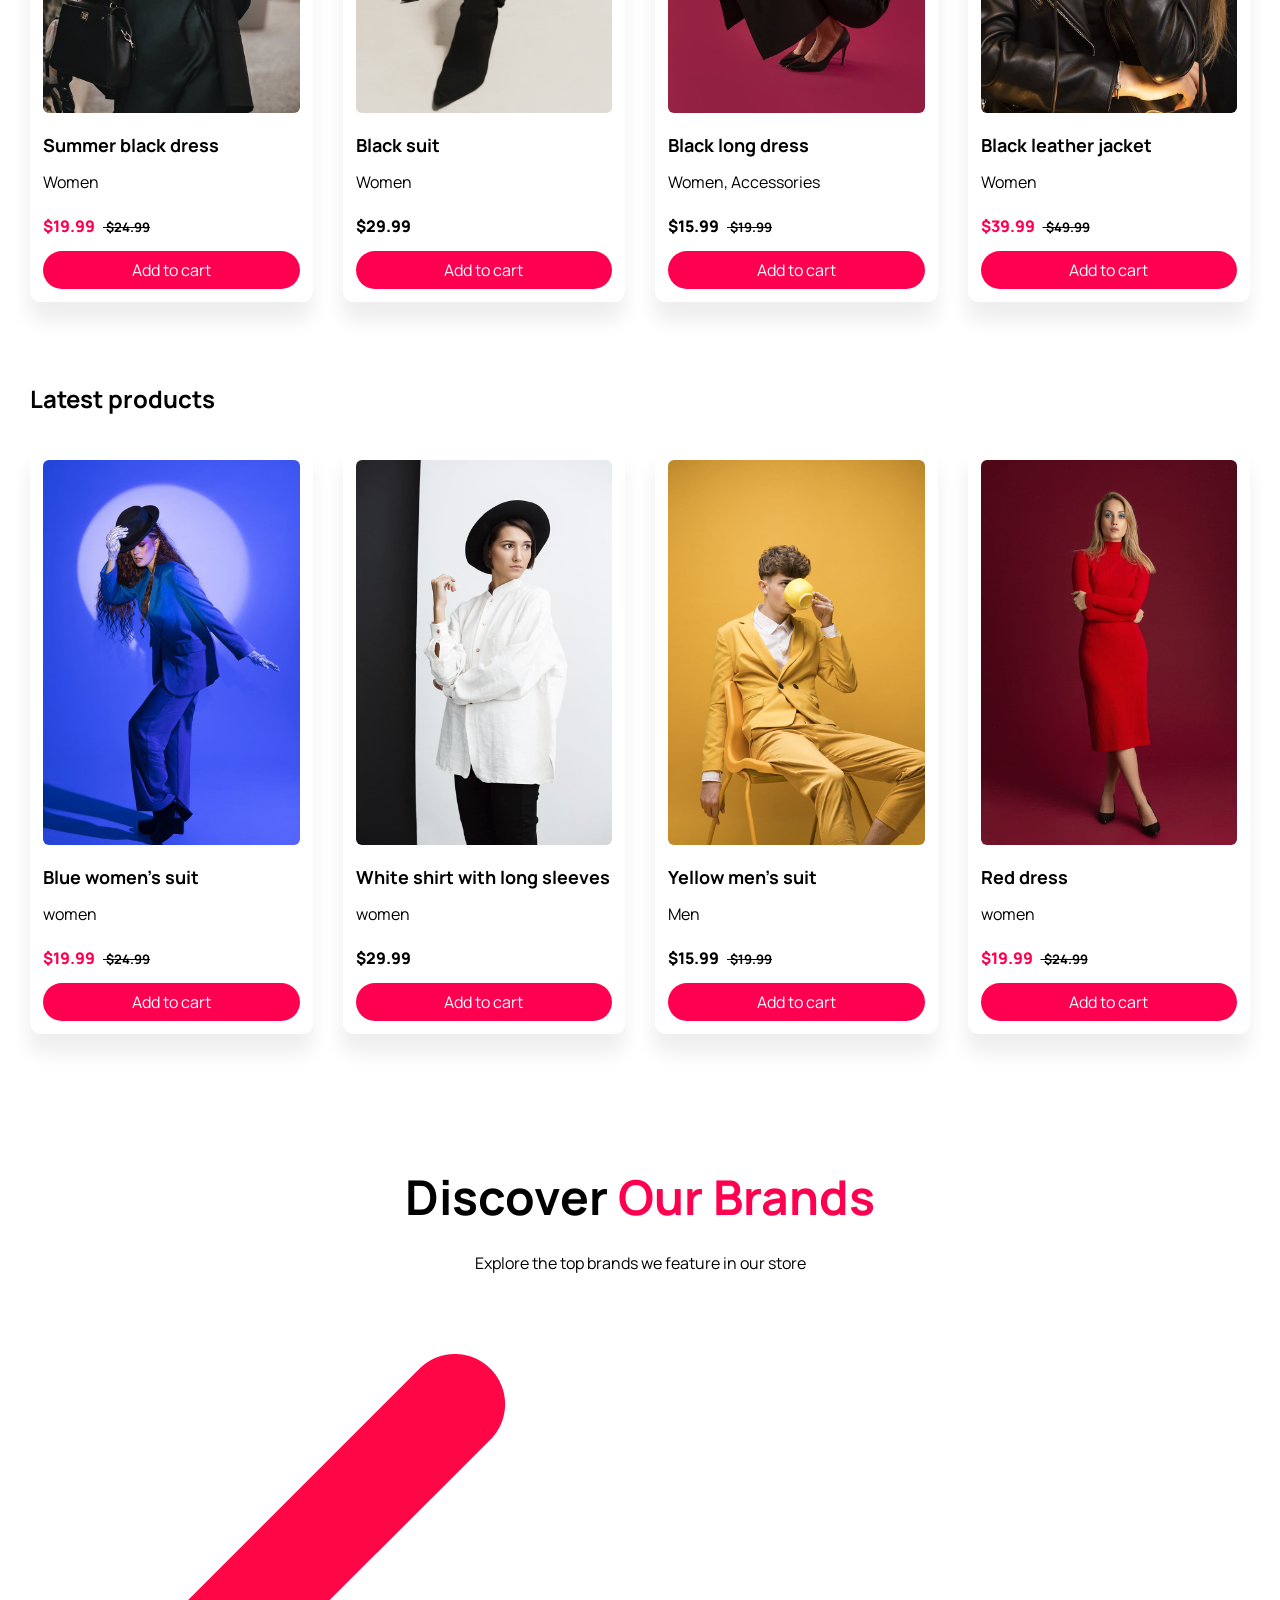
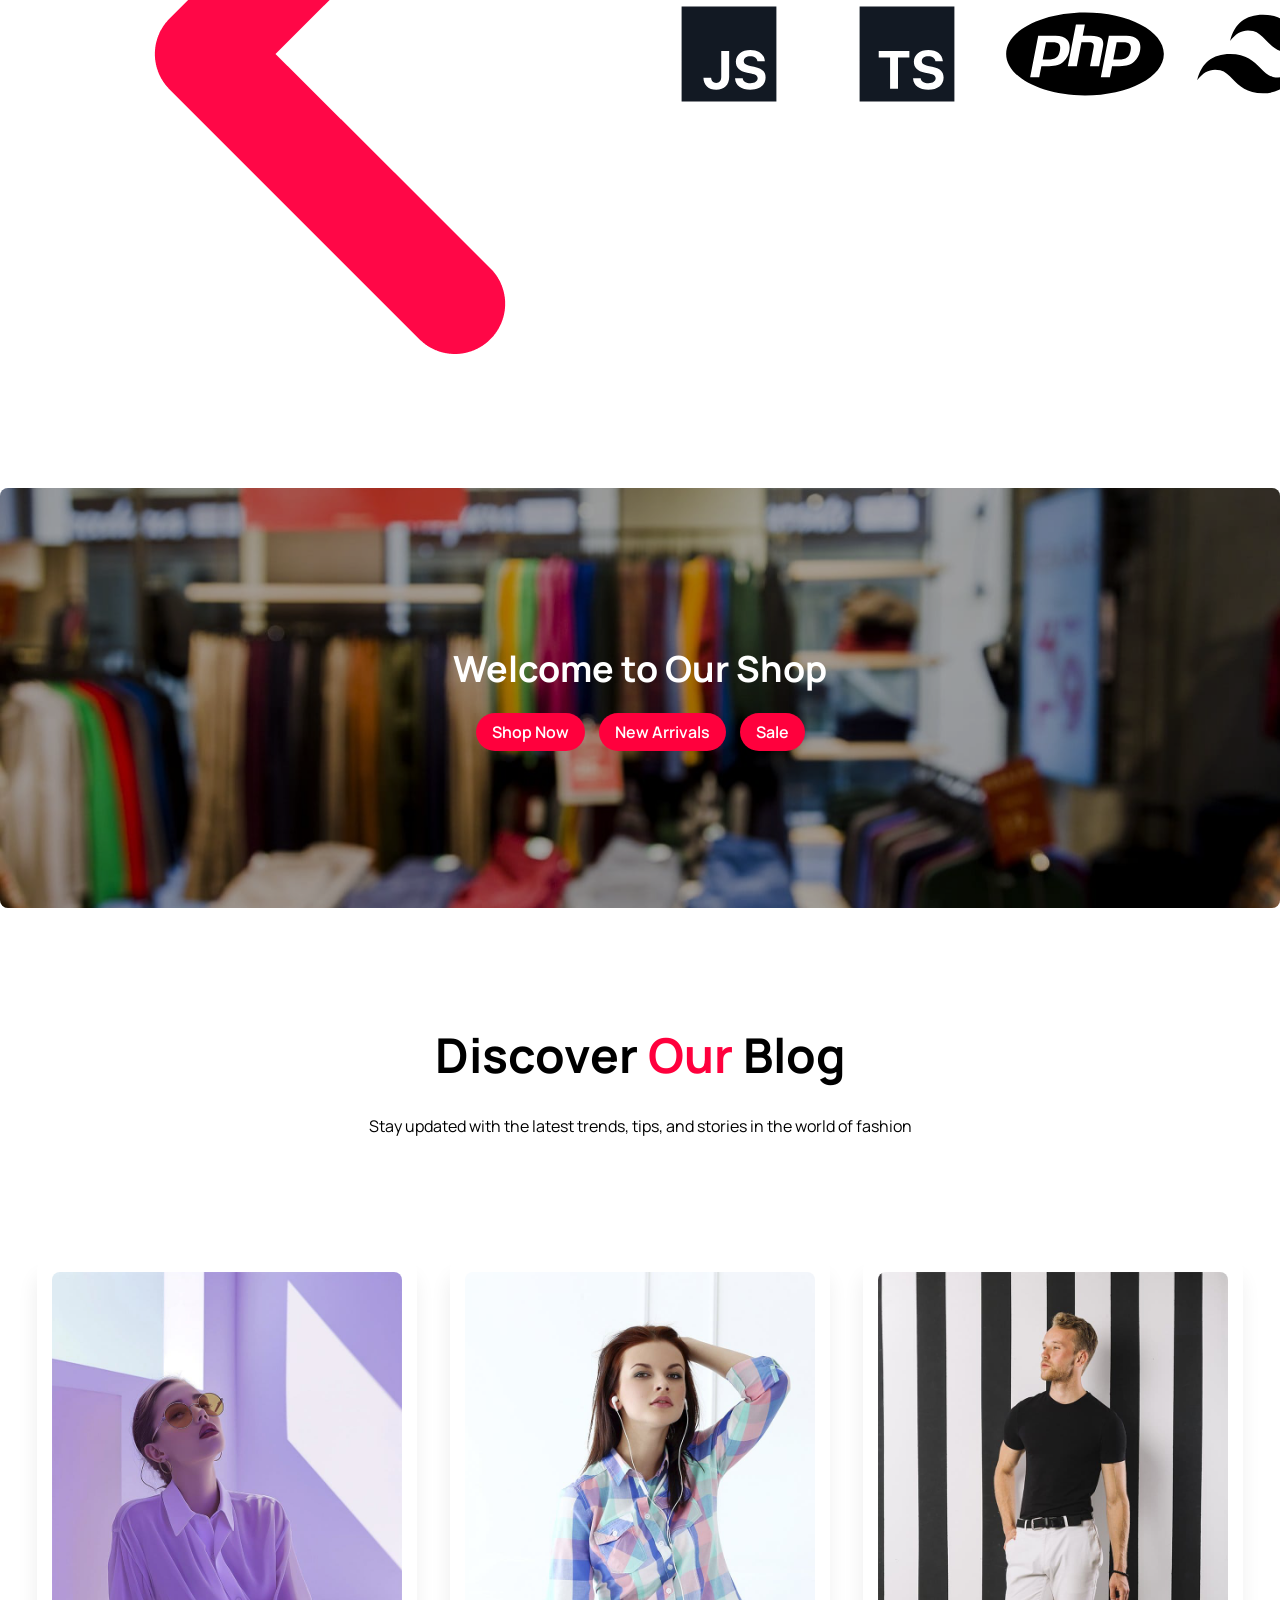
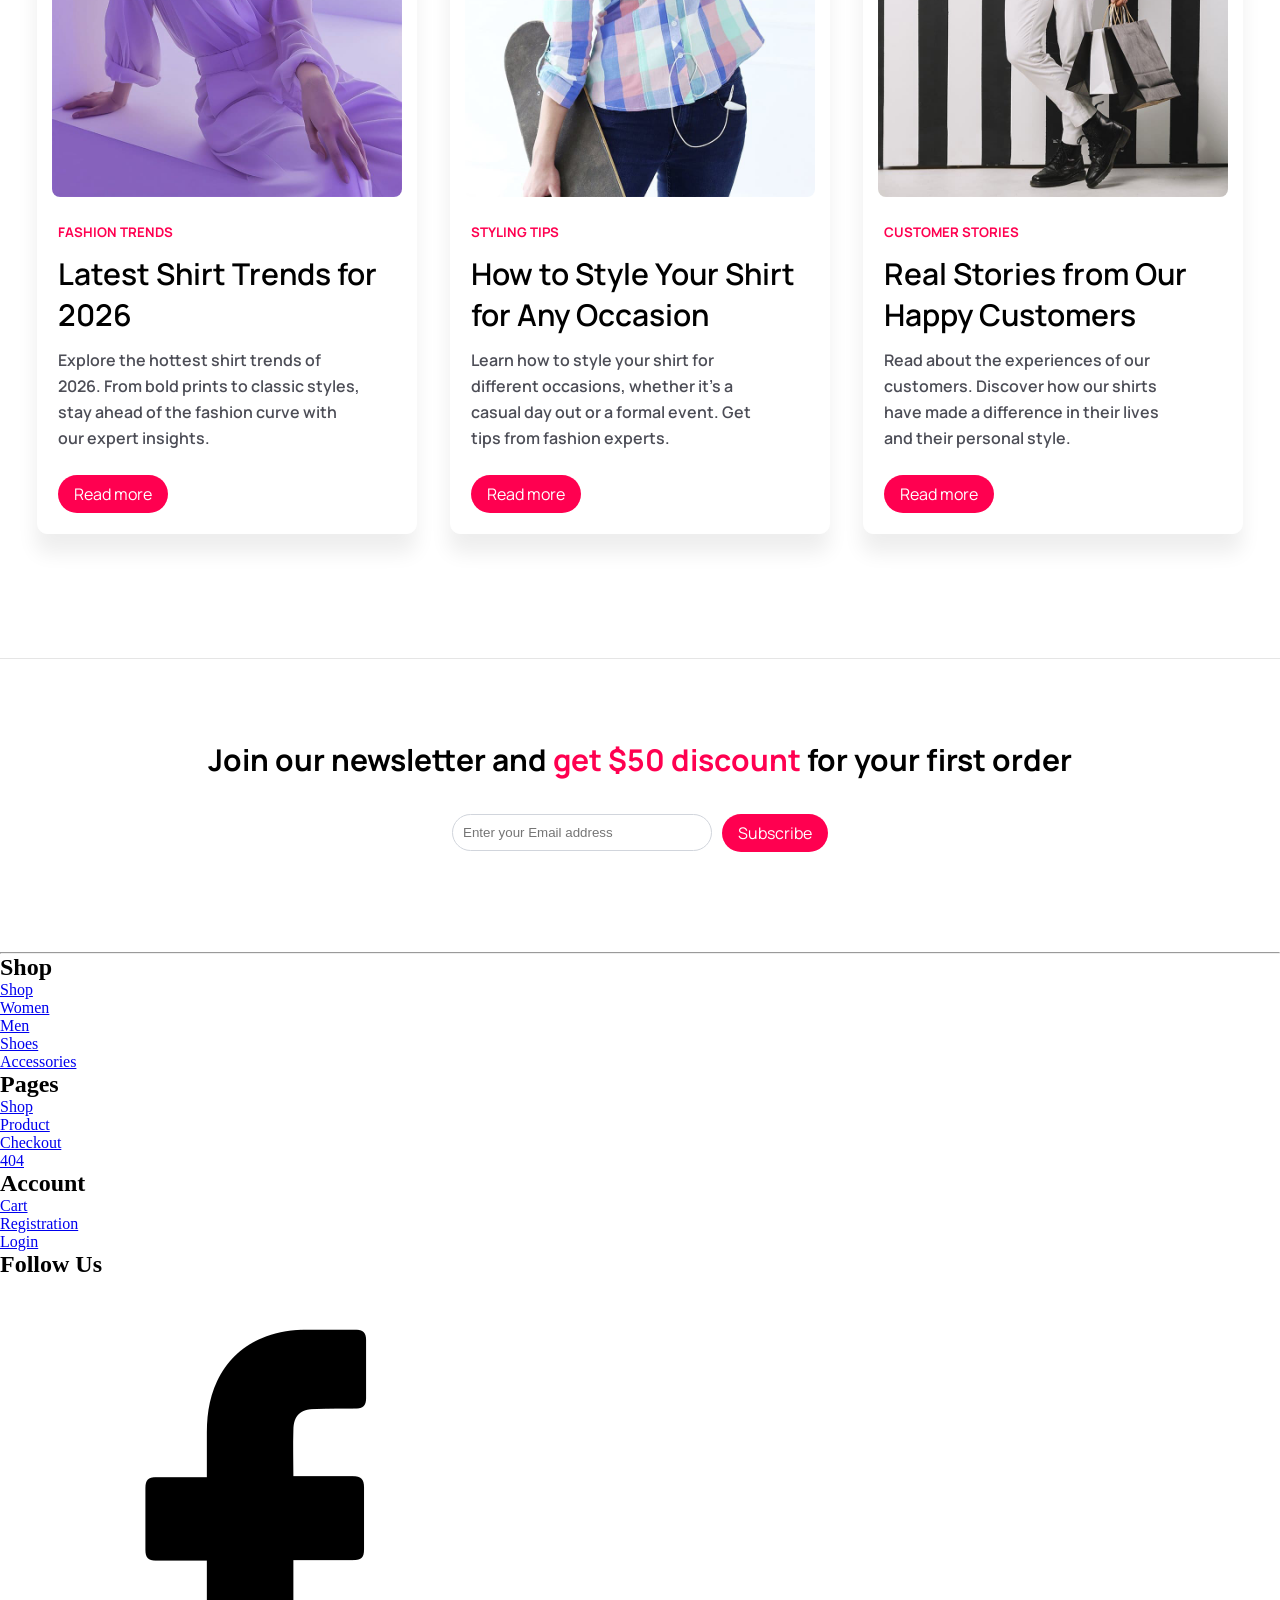
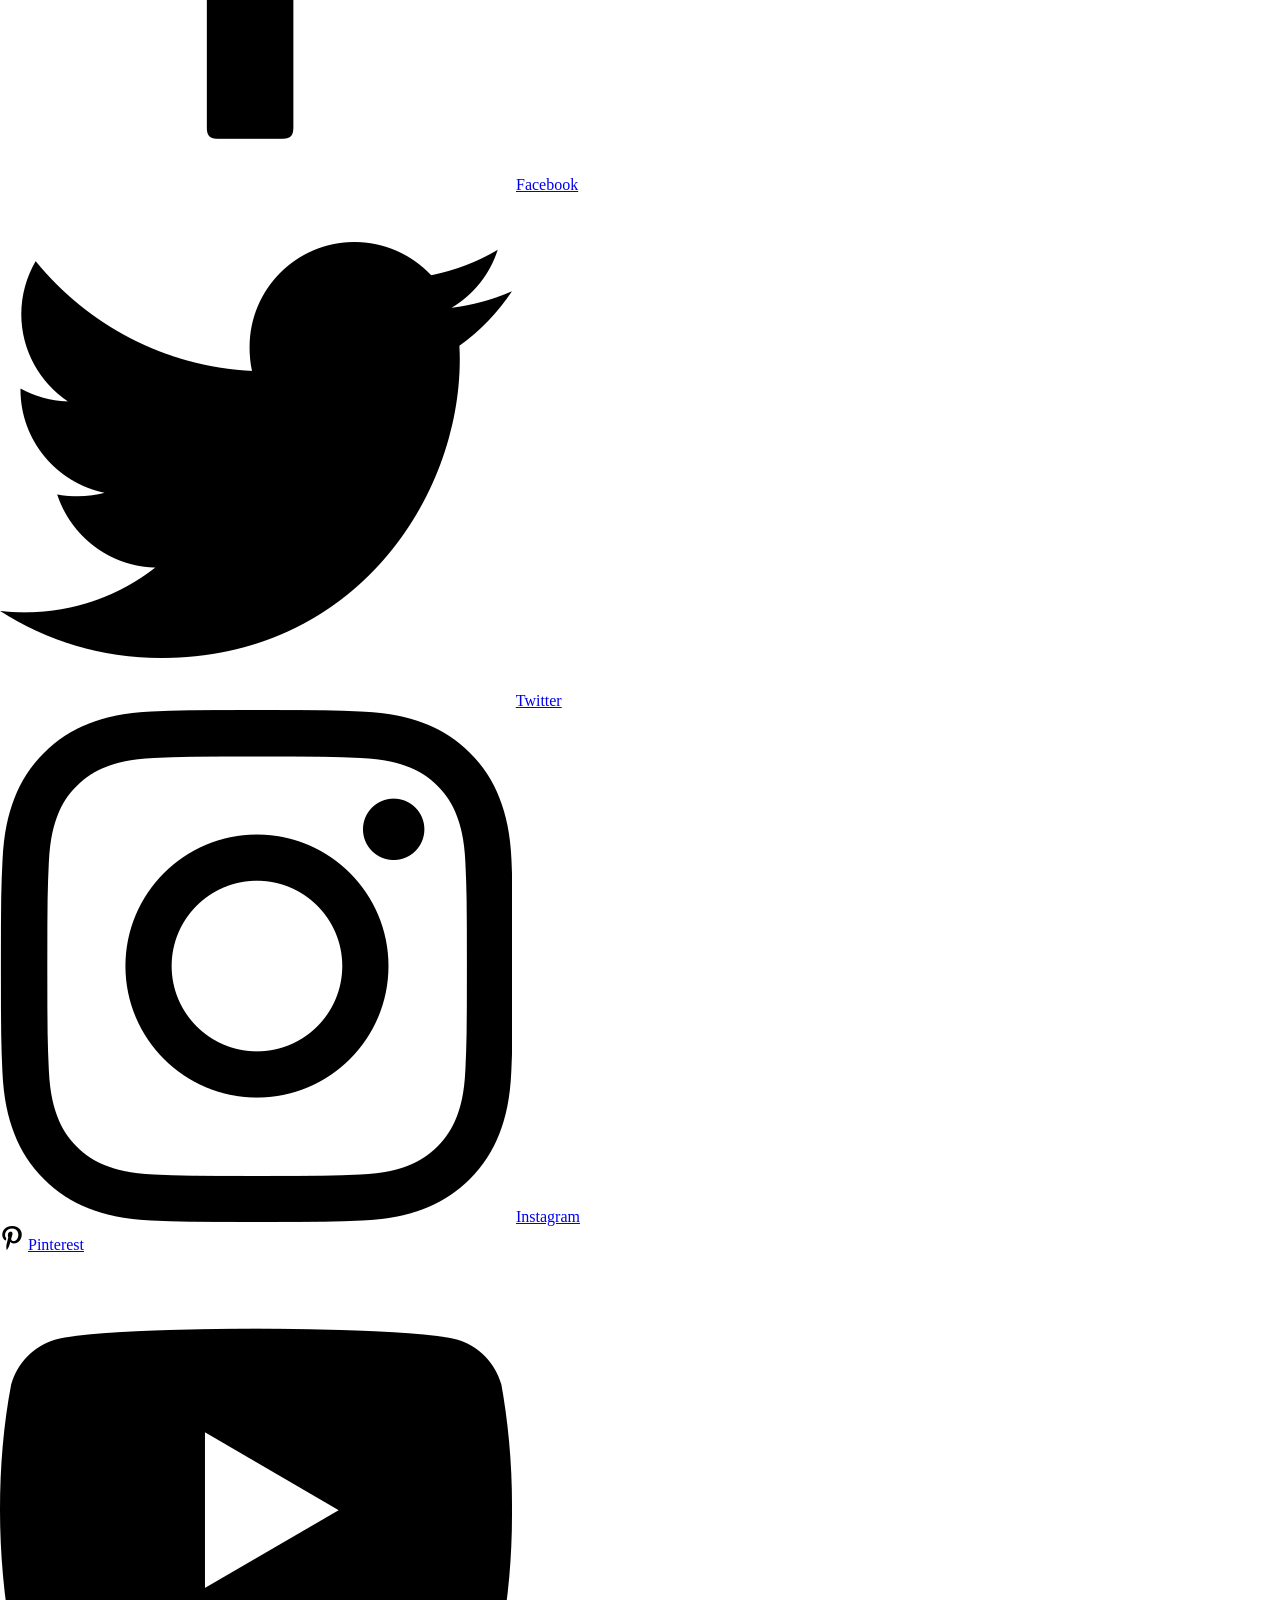
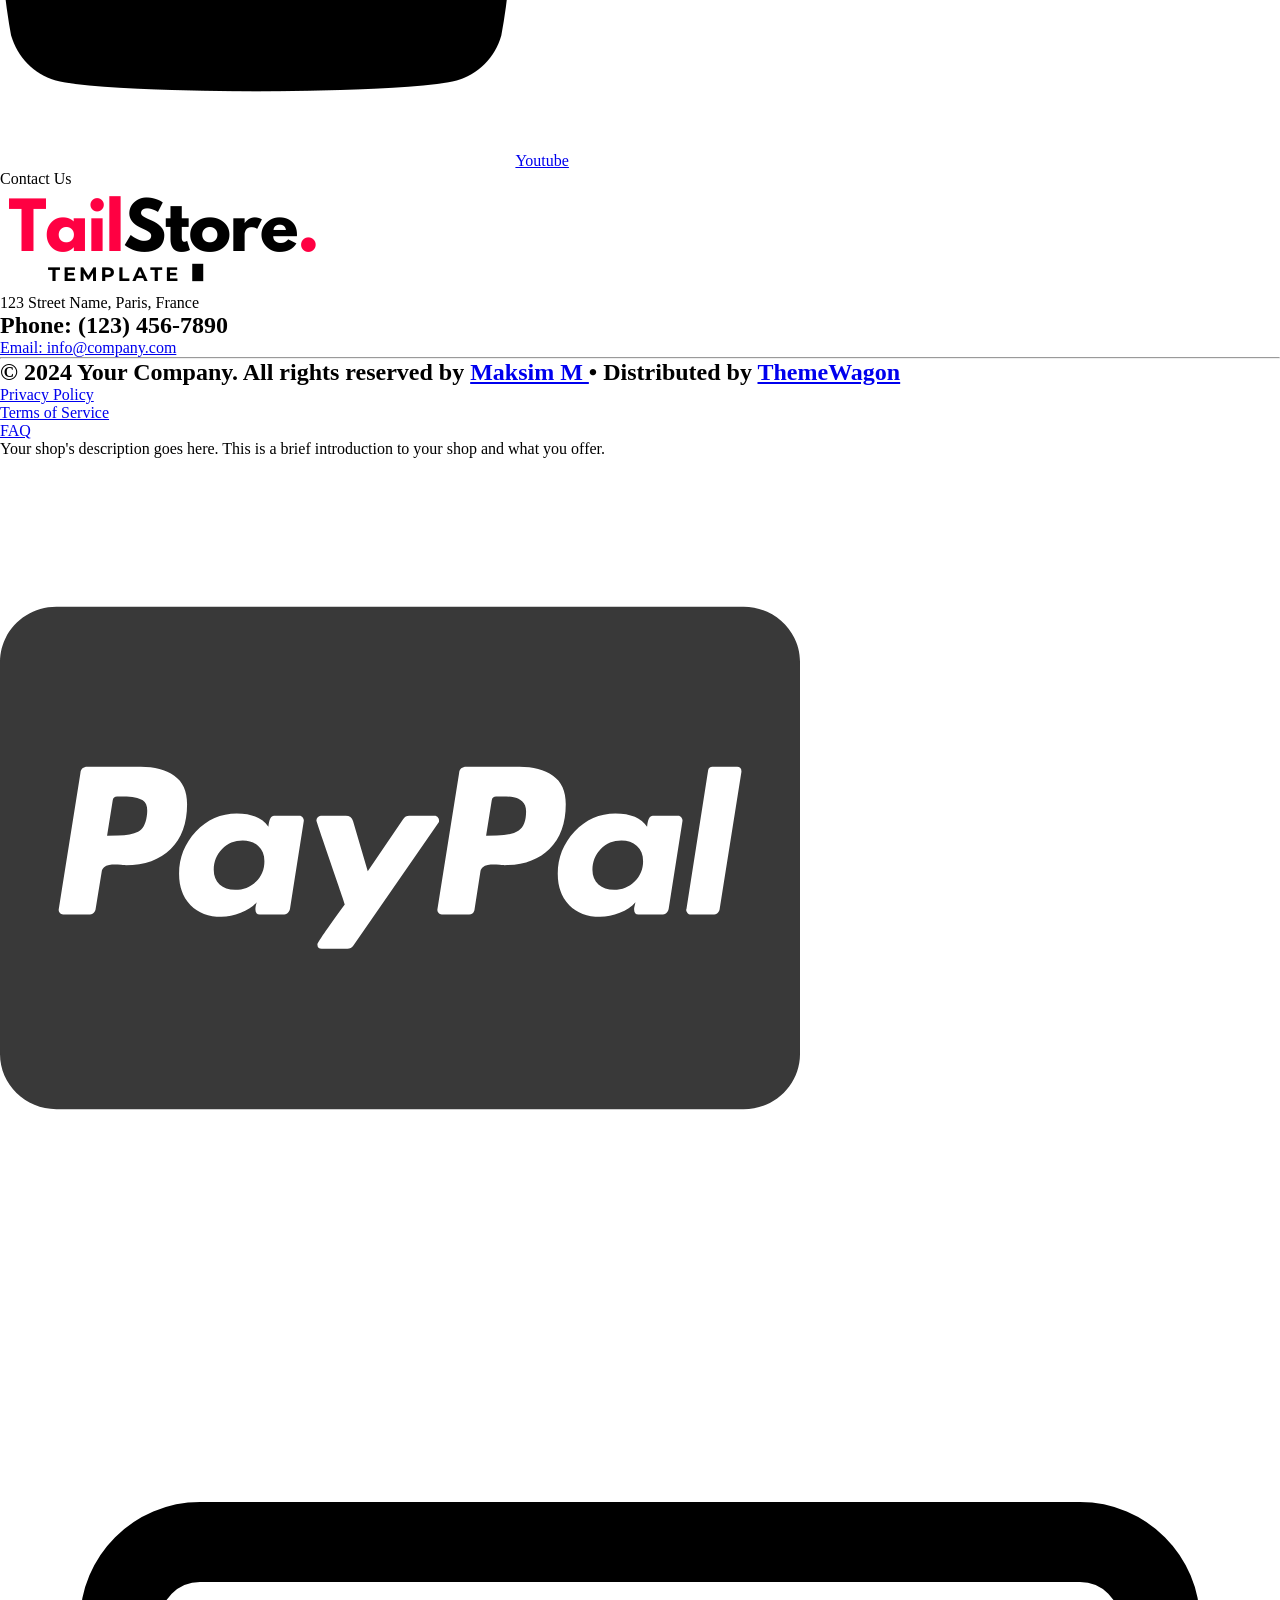
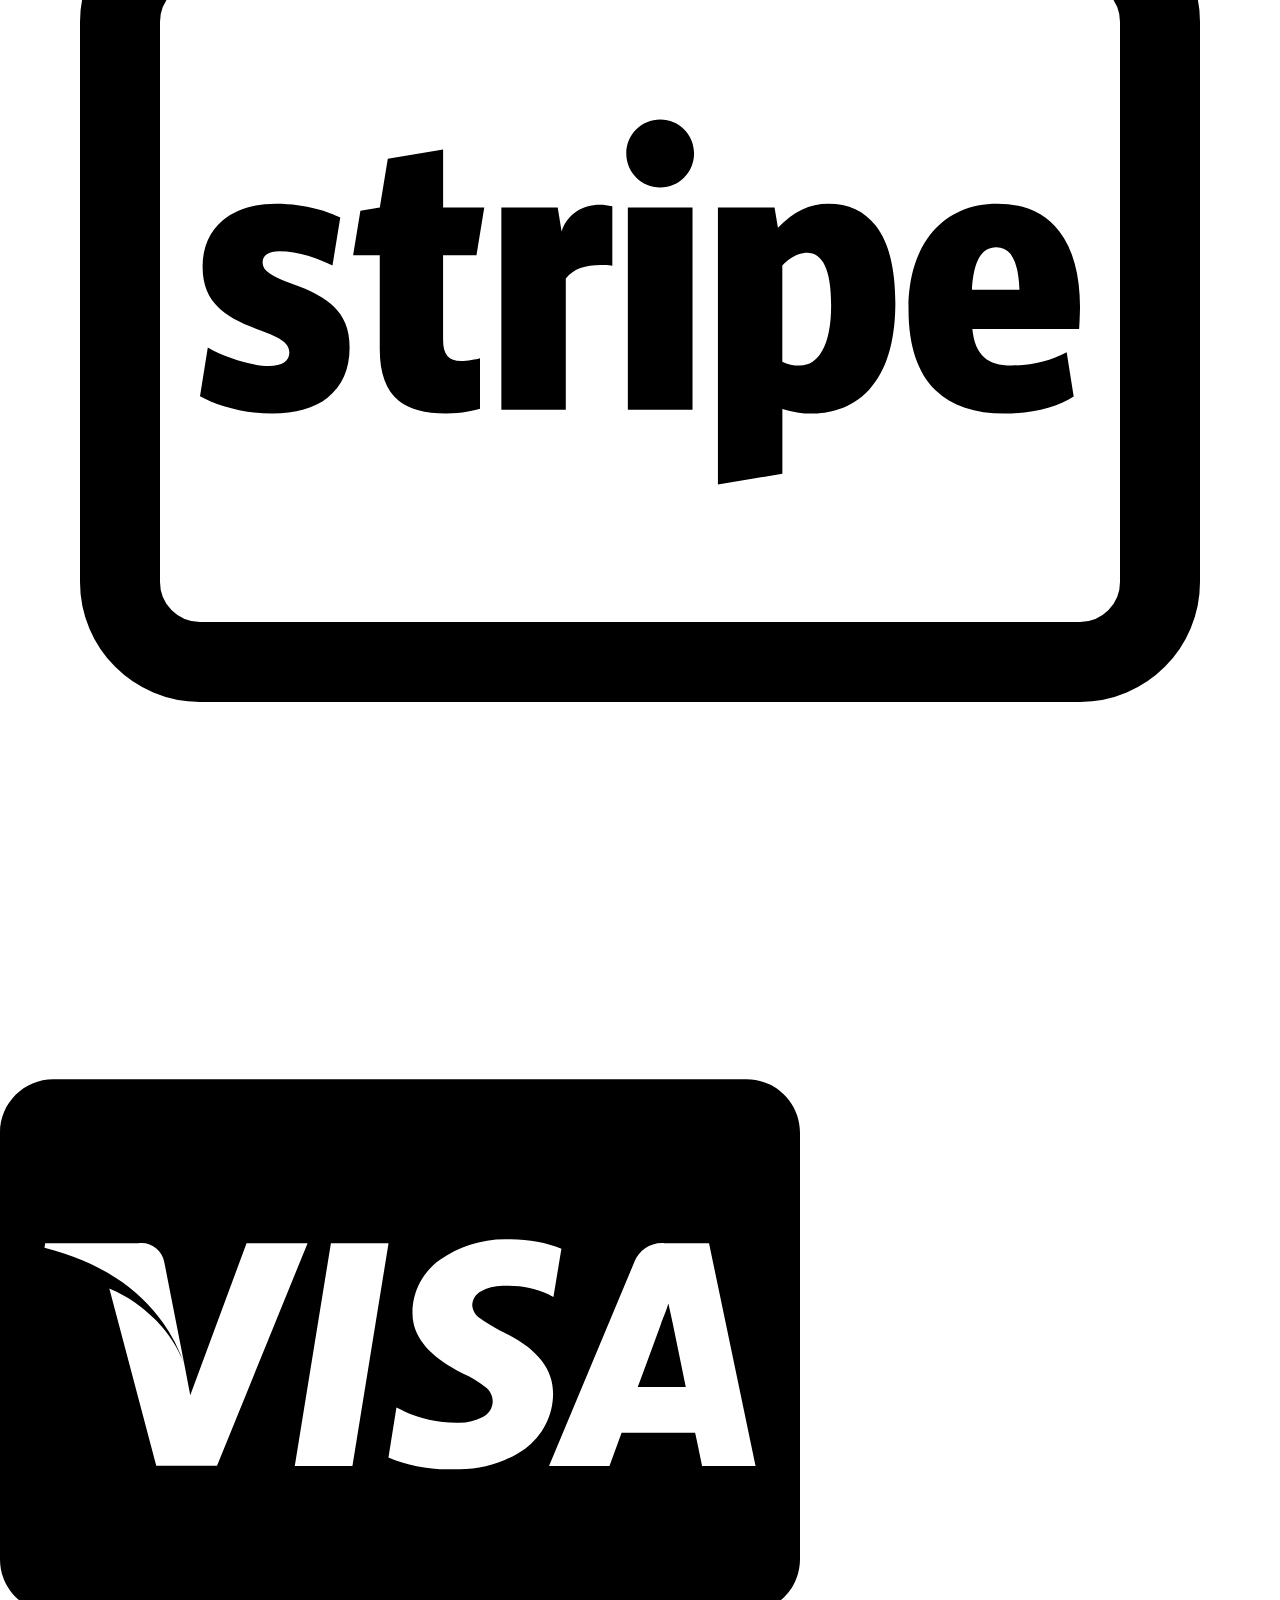
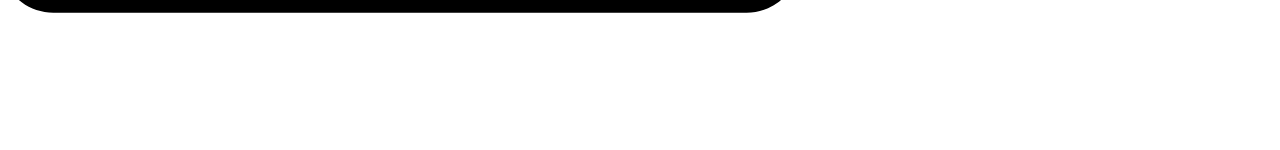
==== commit d744a26e: "update 07-09-26" ====
--- a/index.html
+++ b/index.html
@@ -4,8 +4,9 @@
     <meta charset="UTF-8">
     <meta name="viewport" content="width=device-width, initial-scale=1.0">
     <title>Document</title>
-    <link rel="stylesheet" href="style.css">
+    <!-- <link rel="stylesheet" href="style.css"> -->
     <link rel="stylesheet" href="../Header/header.css">
+    <link rel="stylesheet" href="home-page/home.css">
 </head>
 <body>
     <div class="main-container">
--- a/Header/header.css
+++ b/Header/header.css
@@ -0,0 +1,450 @@
+*{
+    margin: 0;
+    padding: 0;
+    box-sizing: border-box;
+    scroll-behavior: smooth;
+}
+
+.tailstore-section{
+    width: 100%;
+    background: #010717;
+    position: sticky;
+    top: 0;
+    z-index: 3;
+}
+.tailstore-container{
+width: 100%;
+/* max-width: 1240px; */
+/* margin: 0 auto; */
+display: flex;
+justify-content: space-between;
+padding: 6px 0;
+align-items: center;
+}
+
+@media (min-width : 1280px) {
+    .tailstore-container{
+        max-width: 1280px;
+        margin: 0 auto;
+    }
+    
+}
+
+.tail-text-image img{
+    width: 100%;
+    padding-top: 12px;
+    max-width: 175px;
+}
+/* NAVIGATION */
+.nav ul li{
+    position: relative;
+}
+.nav li img{
+    width: 22px;
+    vertical-align: middle;
+   
+}
+
+.arrow-up{
+ display: none;
+}
+.men-item-box{
+    background: #fff !important;
+}
+.men-item-box li a{
+    color: #000 !important;
+}
+.men-item-box li a:hover{
+    color: #fff !important;
+}
+.men-item-box {
+    display: flex;
+    flex-direction: column;
+    font-size: 16px;
+    font-family: "Manrope", Sans-serif;
+    position:absolute;
+    top: 4px;
+    border: 1px solid #fff;
+    border-radius: 5px;
+    padding: 23px;
+    width: 170px;
+    background: #ffffff3b;
+}
+.men-item-box li:hover{
+    background: #ff003d;
+    border-radius: 10px;
+    padding: 10px 20px;
+}
+.men-nav:hover .Men-item {
+    display: block !important;
+}
+
+.Men-item{
+    display: none;
+    position: relative;
+}
+
+.men-nav:hover .arrow-down{
+    display: none;
+}
+
+.men-nav:hover .arrow-up {
+    display: inline-block;
+}
+
+
+
+
+/*women-nav*/
+.Women-item-box {
+    display: flex;
+    flex-direction: column;
+    font-size: 16px;
+    font-family: "Manrope", Sans-serif;
+    position:absolute;
+    top: 4px;
+    border: 1px solid #fff;
+    border-radius: 5px;
+    padding: 23px;
+    width: 170px;
+    background: #ffffff3b;
+}
+
+.Women-item-box{
+    background: #fff !important;
+}
+.Women-item-box li a{
+    color: #000 !important;
+}
+.Women-item-box li a:hover{
+    color: #fff !important;
+}
+
+
+
+.Women-item-box li:hover{
+    background: #ff003d;
+    border-radius: 10px;
+    padding: 5px 10px;
+}
+
+.Women-nav:hover .Women-item {
+    display: block !important;
+}
+.Women-nav:hover .arrow-down {
+    display: none;
+}
+
+.Women-nav:hover .arrow-up {
+    display: inline-block;
+}
+
+
+.Women-item{
+    display: none;
+    position: relative;
+}
+.arrow-up {
+    display: none;
+}
+
+
+
+
+
+
+.nav ul {
+    display: flex;
+    align-items: center;
+    gap: 22px;
+    list-style: none;
+}
+
+.nav ul li a {
+    color: #fff;
+    text-decoration: none;
+    font-family: "Manrope", sans-serif;
+    font-size: 16px;
+    font-weight: 500;
+}
+/* BUTTON + ICON */
+.button{
+    display: flex;
+    align-items: center;
+    gap: 20px;
+}
+
+.bttn{
+    display: flex;
+    gap: 16px;
+}
+
+.bttn{
+    color: #fff;
+    background: #ff0050;
+    text-decoration: none;
+    font-family: "Manrope", sans-serif;
+    font-size: 15px;
+    font-weight: 600;
+    padding: 8px 16px;
+    border-radius: 30px;
+    outline: 1px solid #ff0050;
+    border: none;
+    cursor: pointer;
+}
+
+.bttn:hover{
+    background: #010717;
+    color: #ff0050;
+}
+
+
+/* ICON */
+.icon {
+    display: flex;
+    align-items: center;
+    gap: 20px;
+}
+
+.icon-1 img ,
+.icon-2 img {
+    width: 22px;
+    height: 22px;
+}
+    .icon-1 img {
+     transition: transform 0.3s ease;
+     cursor: pointer;
+}
+.icon-1:hover img,
+.icon-2:hover img{
+    transform: scale(1.3);
+}
+.icon-1{
+    position: relative;
+}
+
+#cartcount{
+    position: absolute;
+    top: -11px;
+    right: 1px;
+    color: #e5e5e5;
+    font-size: 13px;
+    background: #008000;
+    width: 14px;
+    height: 14px;
+    border-radius: 15px;
+    text-align: center;
+}
+
+.icon-2{
+    border: none;
+    display: flex;
+    justify-content: center;
+    align-items: center;
+}
+
+#search-Input {  
+    width: 200px;
+    padding: 10px;
+    outline: none;
+    border: none;
+    display: none;
+    border-radius: 12px;
+}
+.search-button{
+    background:none;
+    border: none;
+    cursor: pointer;
+}
+#search-Input.show{
+    display: block;
+}
+/*form section*/
+
+.form-section {
+    width: 100%;
+    max-width: 350px;
+    margin: 0 auto;
+}
+.form-container{
+    background: #fff;
+    border-radius: 12px;
+    padding: 12px;
+}
+
+.information-user {
+    display: flex;
+    flex-direction: column;
+    gap: 20px;
+}
+
+.form-heading {
+    text-align: center;
+    font-size: 16px;
+    font-family: Georgia, serif;
+    margin: 12px 0 10px;
+}
+
+/*input*/
+
+.account {
+    width: 100%;
+    height: 23px;
+    box-sizing: border-box;
+    border: 1px solid #ddd;
+    border-radius: 15px;
+    padding: 20px;
+    outline: none;
+    font-size: 13px;
+    font-family: Georgia, serif;
+    color: #777;
+}
+
+
+.register-popup {
+    border: 1px solid #777;
+    padding: 20px;
+    display: none;
+    position: fixed;
+    top: 0;
+    left: 0;
+    z-index: 999;
+    flex-direction: column;
+    justify-content: center;
+    align-items: center;
+    background: rgba(0, 0, 0, 0.6);
+    width: 100%;
+    height: 100vh;
+    box-sizing: border-box;
+}
+.close-btn{
+    width: 100px;
+}
+.reg-btn{
+    font-size: 20px;
+    border: none;
+    color: #ddd;
+    background: #2563eb;
+    padding-top: 10px;
+    padding-bottom: 10px;
+    border-radius: 11px;
+}
+.dot{
+    color: red;
+}
+.form-text{
+    font-size: 16px;
+    text-align: center;
+    padding-top: 12px;
+    color: #777
+}
+
+
+.reg-id{
+    display: none;
+    align-items: center;
+}
+.reg-end-heading{
+    color: #008000;
+    font-family: Cambria, Cochin, Georgia, Times, 'Times New Roman', serif;
+    font-size: 40px;
+    text-align: center;
+}
+.reg-text{
+    color: blue;
+    font-size: 30px;
+    padding-top: 12px;
+    text-align: center;
+}
+/*login form */
+
+.login-section {
+    width: 100%;
+    padding: 40px 20px;
+    box-sizing: border-box;
+    max-width: 350px;
+    margin: 0 auto;
+}
+
+.login-container {
+    background: #e5e5e5;
+    border-radius: 12px;
+    padding: 12px;
+}
+.login-popup {
+    border: 1px solid #777;
+    padding: 20px;
+    display: none;
+    position: fixed;
+    top: 0;
+    left: 0;
+    z-index: 999;
+    flex-direction: column;
+    justify-content: center;
+    align-items: center;
+    background: rgba(0, 0, 0, 0.6);
+    width: 100%;
+    height: 100vh;
+    box-sizing: border-box;
+}
+
+.login-form {
+    display: flex;
+    flex-direction: column;
+    gap: 20px;
+}
+
+.login-heading {
+    margin-bottom: 25px;
+    text-align: center;
+    font-size: 28px;
+    font-family: "Manrope", sans-serif;
+    color: #010717;
+}
+
+.dot-login{
+    color: red;
+}
+
+.login {
+    width: 100%;
+    height: 48px;
+    margin-bottom: 18px;
+    padding: 0 15px;
+    box-sizing: border-box;
+    border: 1px solid #ddd;
+    border-radius: 6px;
+    outline: none;
+    font-size: 15px;
+    font-family: "Manrope", sans-serif;
+    color: #888;
+}
+.login-btn{
+    border: none;
+    text-align: center;
+    font-size: 14px;
+    background: #2563eb;
+    font-size: 20px;
+    border: none;
+    color: #ddd;
+    padding-top: 10px;
+    padding-bottom: 10px;
+    border-radius: 11px;
+}
+.login-id{
+    align-items: center;
+    display: none;
+
+}
+.login-end-heading{
+    color: #008000;
+    font-family: Cambria, Cochin, Georgia, Times, 'Times New Roman', serif;
+    font-size: 40px;
+    text-align: center;
+}
+.login-text{
+    color: blue;
+    text-align: center;
+    padding-top: 12px;
+    font-size: 30px;
+}
--- a/home-page/home.css
+++ b/home-page/home.css
@@ -0,0 +1,644 @@
+@import url('https://fonts.googleapis.com/css2?family=Manrope:wght@200..800&display=swap');
+
+
+*{
+    padding: 0;
+    margin: 0;
+    box-sizing: border-box;
+}
+
+
+
+
+
+
+
+
+
+
+
+
+
+
+
+
+
+/* section-hero*/
+
+.hero-section{
+    width: 100%;
+    margin: 0 auto;
+    
+}
+
+.hero-container{
+background-image: url(../Assets/bg-image.jpg);
+    background-repeat: no-repeat;
+    background-size: cover;
+    background-position: center;
+    width: 100%;
+    height: 90vh;
+}
+
+
+.hero-text{
+    text-align: center;
+    position: relative;
+    top: 20px;
+}
+
+
+.hero-text h2{
+    color: #fff;
+    font-size: 72px;
+    font-family: "Manrope", sans-serif;     
+}
+.hero-text p{
+    font-size: 24px;
+    color: #fff;
+    margin: 0 0 16px;
+    font-family: "Manrope", sans-serif;
+}
+.hero-button {
+font-size: 16px;
+font-family: "Manrope", sans-serif;
+color: #fff;
+text-decoration: none;
+padding: 8px 16px;
+background: #ff0050;
+border-radius: 30px;
+border: none;
+}
+.hero-button:hover{
+    color: #fff;
+    background: transparent;
+    outline: 1px solid #fff;
+}
+.arrow-group{
+    display: flex;
+    justify-content: space-between;
+    align-items: center;
+    height: 100vh;
+    position: relative;
+}
+
+.arrow a img{
+    width: 80px;
+}
+
+/*cards section*/
+
+.card-section{
+    padding: 40px 0 60px 0;
+}
+.card-container{
+width: 100%;
+ /*max-width: 1140px;
+    margin: 0 auto; */
+}
+@media (min-width : 1220px) {
+    .card-container{
+        max-width: 1220px;
+        margin: 0 auto;
+    }
+}
+.section-card-group{
+    display: grid;
+    grid-template-columns: 1fr 1fr 1fr;
+    gap: 33px;
+}
+.card-text,
+.card-text-2,
+.card-text-3{
+    position: absolute;
+    z-index: 2;
+    top: 76px;
+    left: 142px;
+    text-align: center;
+}
+
+.card,
+.card-2,
+.card-3 {
+    position: relative;
+}
+
+.card::before,
+.card-2::before,
+.card-3::before {
+    content: "";
+    position: absolute;
+    inset: 0;
+    background: rgba(0, 0, 0, 0.35);
+    z-index: 1;
+    border-radius: 10px;
+}
+
+/* Image */
+
+
+.card-images img{
+    width: 100%;
+    border-radius: 10px;
+    display: block;
+}
+
+
+/* Heading */
+
+.card-text h2{
+    color: #fff;
+    font-size: 30px;
+    margin: 0 0 16px;
+    font-family: "Manrope", sans-serif;
+}
+.card-text-2 h2{
+    color: #fff;
+    font-size: 30px;
+    margin: 0 0 16px;
+    font-family: "Manrope", sans-serif;
+}
+.card-text-3 h2{
+    color: #fff;
+    margin: 0 0 16px;
+    font-size: 30px;
+    font-family: "Manrope", sans-serif;
+}
+
+/* Button */
+.card-btn{
+    text-decoration: none;
+    color: #fff;
+    padding: 8px 16px;
+    font-size: 16px;
+    font-family: "Manrope", sans-serif;
+    background: #ff0050;
+    border-radius: 30px;
+    border: none;
+    cursor: pointer;
+}
+.card-btn:hover{
+    color: #fff;
+    background: transparent;
+    outline: 1px solid #fff;
+}
+
+/*product section*/
+
+.card-group{
+    border: 1px solid #fff;
+     box-shadow: -1px 19px 20px #00000012;
+    border-radius: 10px;
+   padding: 12px;
+    background: #fff;
+    
+}
+.product-section{
+     padding-bottom: 40px;
+}
+.popular-heading{
+    padding-bottom: 32px;
+    font-size: 24px;
+    font-family: "Manrope", sans-serif;
+}
+.product-container{
+    width: 100%;
+    /*max-width: 1140px;
+    margin: 0 auto */
+}
+@media (min-width : 1220px) {
+    .product-container{
+        max-width: 1220px;
+        margin: 0 auto;
+    }
+}
+.product-image img{
+    width: 100%;
+    border-radius: 6px;
+    margin: 0 0 16px;
+}
+.product-list{
+    display: flex;
+    justify-content: center;
+    gap: 30px;
+}
+.product-heading{
+    font-family: "Manrope", sans-serif;
+    font-size: 18px;
+}
+.product-text{
+    display: flex;
+    flex-direction: column;
+    gap: 6px;
+}
+.product-text p{
+    font-family: "Manrope", sans-serif;
+    font-size: 16px;
+    margin: 8px 0;
+}
+.price{
+    font-size: 18px;
+    font-weight: 800;
+    color: #ff0050;
+}
+.product-text span{
+    text-decoration: line-through;
+    color: black;
+    font-size: 13px;
+    margin: 0 0 0 8px;
+    font-weight: 700;
+}
+.product-btn{
+    text-decoration: none;
+    font-size: 16px;
+    padding: 8px 16px;
+    color: #fff;
+    display: block;
+    text-align: center;
+    background: #ff0050;
+    border-radius: 30px;
+    font-family: "Manrope", sans-serif;
+    border: none;
+    cursor: pointer;
+}
+.product-btn:hover{
+   color: #ff0050;
+    background: transparent;
+    outline: 1px solid #ff0050;
+}
+
+
+
+/*2nd image*/
+
+.second-price{
+font-weight: 800;
+}
+/*3rd image*/
+.third-price{
+    font-weight: 800;
+}
+
+/*latest section*/
+
+.latest-section{
+ padding: 40px 0 50px 0;
+}
+.latest-container{
+    width: 100%;
+   /* max-width: 1140px;
+    margin: 0 auto; */
+}
+@media (min-width : 1220px) {
+    .latest-container{
+        max-width: 1220px;
+        margin: 0 auto;
+    }
+}
+.latest-heading{
+    margin: 0 0 32px;
+    font-size: 24px;
+    font-family: "Manrope", sans-serif;
+}
+.latest-product-list{
+    display: flex;
+    justify-content: center;
+    gap: 30px;
+}
+.latest-product-group{
+    border: 1px solid #fff;
+     box-shadow: -1px 19px 20px #00000012;
+    border-radius: 10px;
+  padding: 12px;
+    background: #fff;
+}
+.latest-image img{
+    width: 100%;
+    border-radius: 6px;
+    margin: 0 0 16px;
+}
+.latest-text{
+    display: flex;
+    flex-direction: column;
+    gap: 6px;
+}
+.person-heading{
+    font-size: 18px;
+    font-family: "Manrope", sans-serif;
+   
+}
+.latest-text p{
+    font-family: "Manrope", sans-serif;
+    font-size: 16px;
+margin: 8px 0;
+}
+.latest-price{
+    font-size: 18px;
+    font-weight: 800;
+    color: #ff0050;
+}
+.latest-text span{
+    text-decoration: line-through;
+    color: black;
+    font-size: 13px;
+    margin: 0 0 0 8px;
+    font-weight: 700;
+}
+.latest-btn{
+display: block;
+text-align: center;
+font-size: 16px;
+font-family: "Manrope", sans-serif;
+color: #fff;
+background: #ff0050;
+padding: 8px 16px;
+border-radius: 30px;
+text-decoration: none;
+border: none;
+cursor: pointer;
+}
+.latest-btn:hover{
+    color: #ff0050;
+    background: transparent;
+    outline: 1px solid #ff0050;
+}
+
+/* latest second image*/
+.latest-second-price{
+    font-weight: 800;
+}
+
+/* latest ssection third image*/
+.latest-third-price{
+font-weight: 800;
+}
+
+/*discover brand section*/
+
+.brand-section{
+padding: 80px 16px;
+}
+.brand-container{
+    width: 100%;
+    max-width: 1220px;
+    margin: 0 auto;
+}
+.brand-text{
+    display: flex;
+    flex-direction: column;
+    gap: 23px;
+    align-items: center;
+    margin: 0 0 80px;
+}
+.brand-heading{
+    font-family: "Manrope", sans-serif;
+    font-size: 48px;
+}
+.brand-content{
+    color: #ff0050;
+}
+.brand-text p{
+    font-family: "Manrope", sans-serif;
+    font-size: 16px
+}
+
+.brand-small-image img{
+    width: 158px;
+}
+.brand-right-arrow img{
+    width: 40px;
+    cursor: pointer;
+}
+body #slide {
+    width: 40px !important;
+    cursor: pointer;
+}
+.arrow-brand{
+    display: flex;
+    justify-content: space-between;
+    gap: 20px;
+    align-items: center;
+}
+
+/*shop section*/
+
+.shop-section {
+    width: 100%;
+    padding: 50px 0;
+}
+
+.shop-container {
+    width: 100%;
+    /*max-width: 1240px;
+     margin: 0 auto; */
+    height: 420px;
+
+    background-image: url("../Assets/banner-image-shop.jpg");
+    background-position: center;
+    background-repeat: no-repeat;
+    background-size: cover;
+    border-radius: 8px;
+    display: flex;
+    justify-content: center;
+    align-items: center;
+    position: relative;
+}
+.shop-container::before {
+    content: "";
+    position: absolute;
+    inset: 0;
+    background: rgba(0, 0, 0, 0.35);
+    border-radius: 8px;
+}
+@media (min-width : 1280px) {
+    .shop-container{
+        max-width: 1280px;
+        margin: 0 auto;
+    }
+}
+.button-group{
+    text-align: center;
+    z-index: 1;
+}
+
+.shop-text {
+    color: #fff;
+    font-size: 36px;
+    margin-bottom: 20px;
+    font-family: "Manrope", sans-serif;
+}
+
+.shop-btn {
+    display: inline-block;
+    margin: 0 5px;
+}
+
+.shop-btn{
+    display: inline-block;
+    padding: 8px 16px;
+    background-color: #ff003d;
+    color: #fff;
+    text-decoration: none;
+    border-radius: 25px;
+    font-size: 16px;
+    font-weight: 600;
+    font-family: "Manrope", sans-serif;
+    border: none;
+    cursor: pointer;
+}
+.shop-btn:hover {
+    background: transparent;
+    color: #ff003d;
+    outline: 1px solid #ff003d;
+}
+
+/*section discover blog*/
+.blog-section{
+    padding: 64px 16px;
+}
+.blog-container{
+    width: 100%;
+    max-width: 1140px;
+    margin: 0 auto;
+}
+.blog-text{
+    text-align: center;
+    display: flex;
+    flex-direction: column;
+    gap: 28px;
+    padding-bottom: 70px;
+}
+.blog-heading{
+    font-family: "Manrope", sans-serif;
+    font-size: 48px;
+}
+.blog-text span{
+    color: #ff003d;
+}
+.blog-text p{
+    font-size: 16px;
+    font-family: "Manrope", sans-serif;
+}
+.blog-image img{
+    width: 100%;
+    margin: 0 0 16px;
+    border-radius: 8px;
+}
+.blog-card-group{
+    display: flex;
+    justify-content: center;
+    gap: 33px;
+    padding-top: 50px;
+}
+.blog-card{
+    border: 1px solid #fff;
+     box-shadow: -1px 19px 20px #00000012;
+    border-bottom-left-radius: 10px;
+    border-bottom-right-radius: 10px;
+    border-top-right-radius: 10px;
+    border-top-left-radius: 10px;
+  padding: 14px;
+    background: #fff;
+}
+.blog-text-2{
+    display: flex;
+    flex-direction: column;
+    gap: 12px;
+    padding: 6px;
+}
+.blog-small-heading{
+    color: #ff0050;
+    font-family: "Manrope", sans-serif;
+    font-size: 12spx;
+}
+.big-heading{
+    font-size: 30px;
+    font-family: "Manrope", sans-serif;
+    font-weight: 600;
+    width: 338px;
+}
+.blog-text-2 p{
+    font-family: "Manrope", sans-serif;
+    font-size: 16px;
+    width: 305px;
+    color: #4c4d56;
+    line-height: 26px;
+    font-weight: 600;
+}
+
+.blog-btn{
+  padding: 8px 16px;
+  border-radius: 20px;
+  color: #fff;
+  background: #ff0050;
+  font-size: 16px;
+  font-family: "Manrope",sans-serif;
+  border: none;
+  align-self: flex-start;
+  margin-top: 12px;
+  cursor: pointer;
+}
+.blog-btn:hover{
+    color: #ff0050;
+    background: transparent;
+    outline: 1px solid #ff0050;
+}
+
+/*newsletter section*/
+
+.discount-section{
+    padding: 60px 0;
+}
+.discount-container{
+    width: 100%;
+    max-width: 1140px;
+    margin: 0 auto;
+}
+.discount-line{
+    border: none;
+    height: 1px;
+    background: #e5e5e5;
+}
+.discount-form{
+    text-align: center;
+    padding-top: 80px;
+    padding-bottom: 40px;
+}
+.discount-heading{
+    font-family: "Manrope", sans-serif;
+    font-size: 30px;
+    margin-bottom: 34px;
+}
+
+.discount-group{
+    display: flex;
+    justify-content: center;
+    align-items: center;
+    gap: 10px;
+}
+.discount-form span{
+    color: #ff0050;
+}
+ .news-input{
+    border-radius: 20px;
+    width: 260px;
+    padding:  10px 10px;
+    border: 1px solid #d1d5dc;
+} 
+.discount-btn{
+padding: 8px 16px;
+color: #fff;
+background: #ff0050;
+text-decoration: none;
+font-family: "Manrope", sans-serif;
+font-size: 16px;
+border-radius: 30px;
+border: none;
+cursor: pointer;
+}
+
+.discount-btn:hover{
+    color: #ff0050;
+background: transparent;
+outline: 1px solid #ff0050;
+}
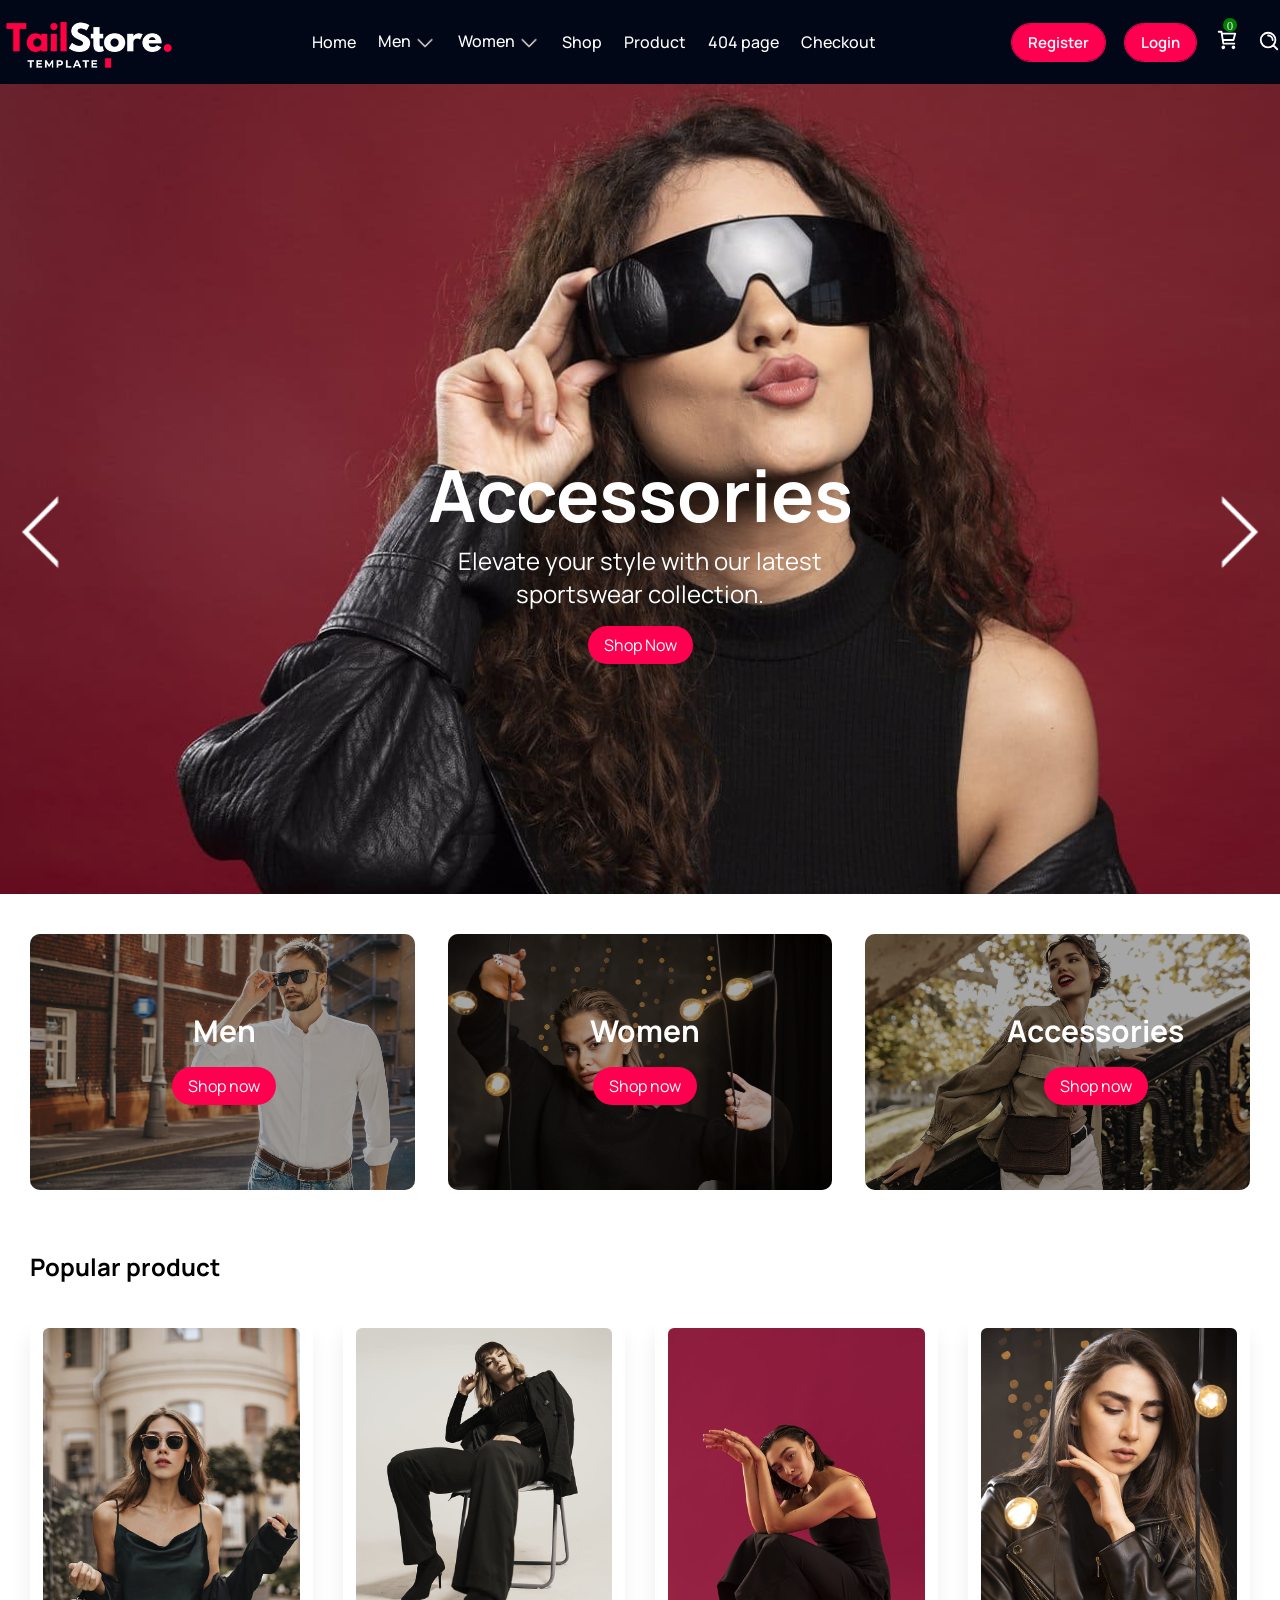
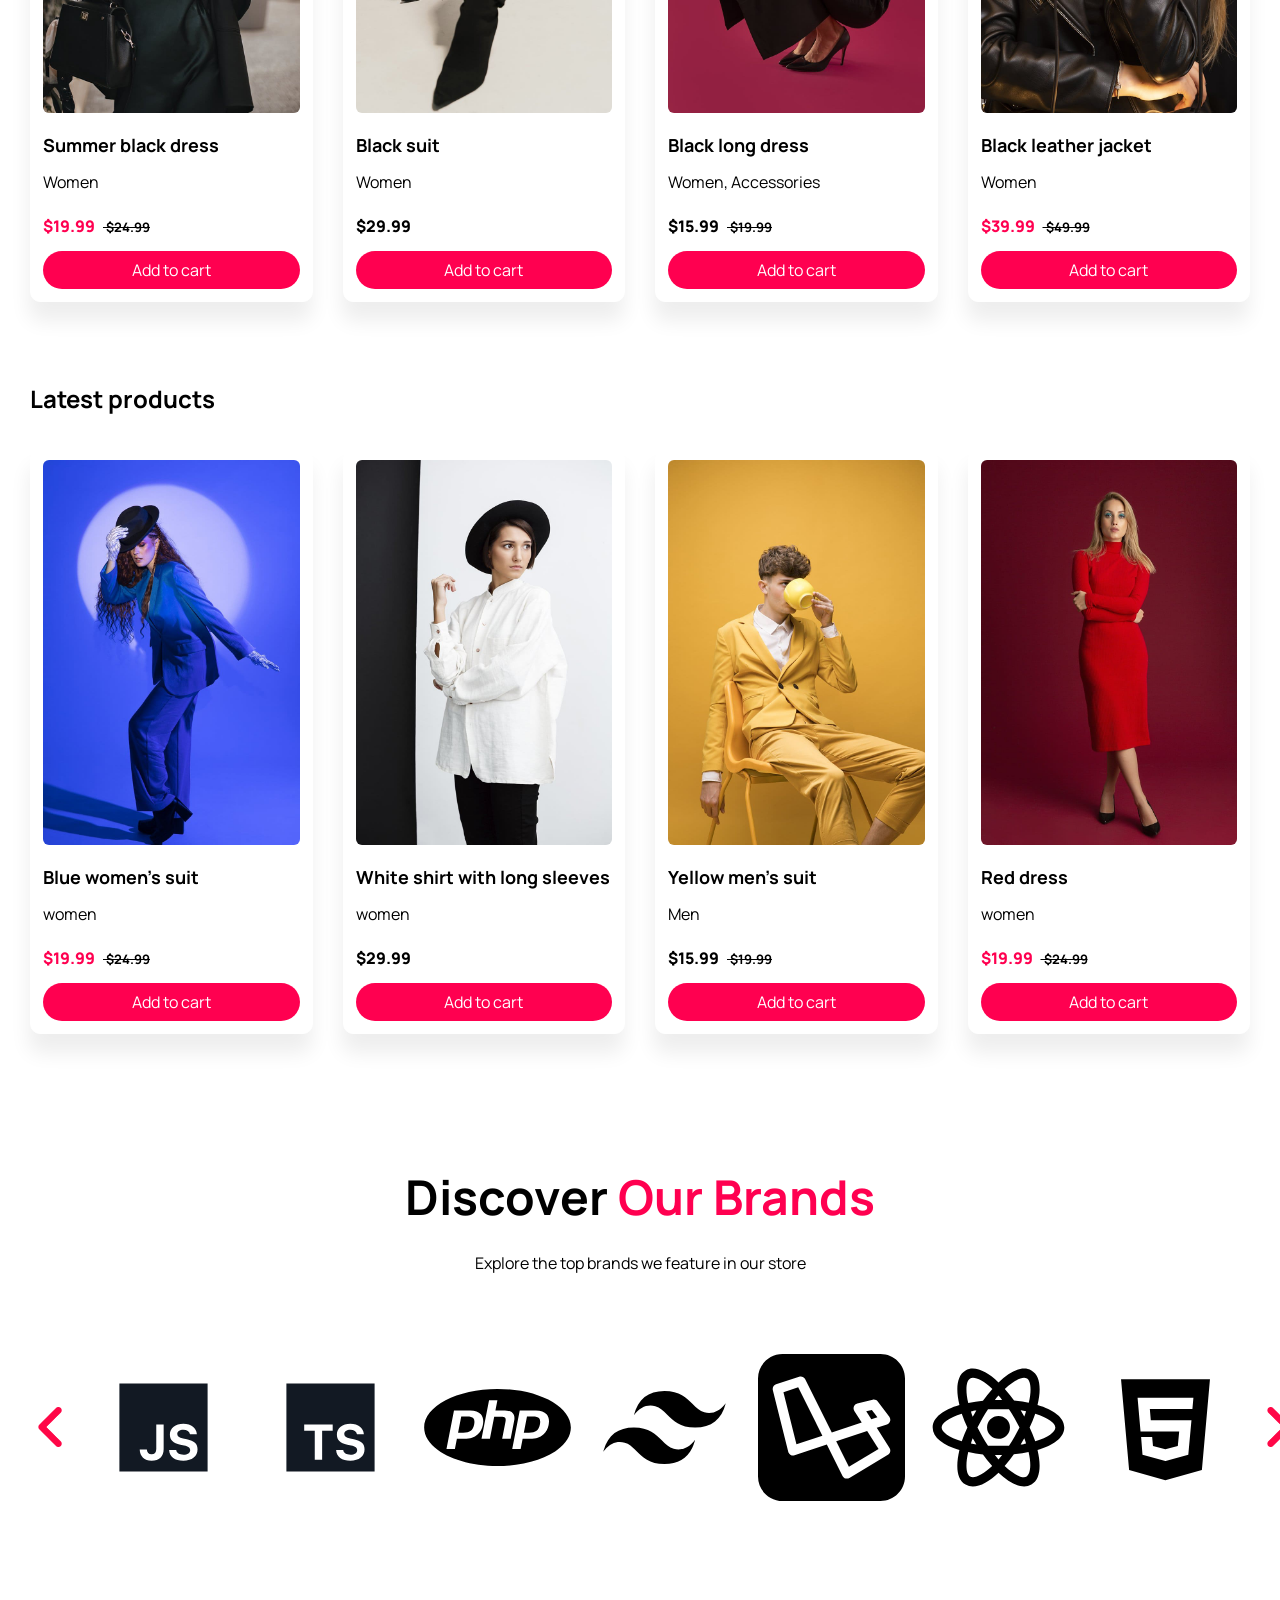
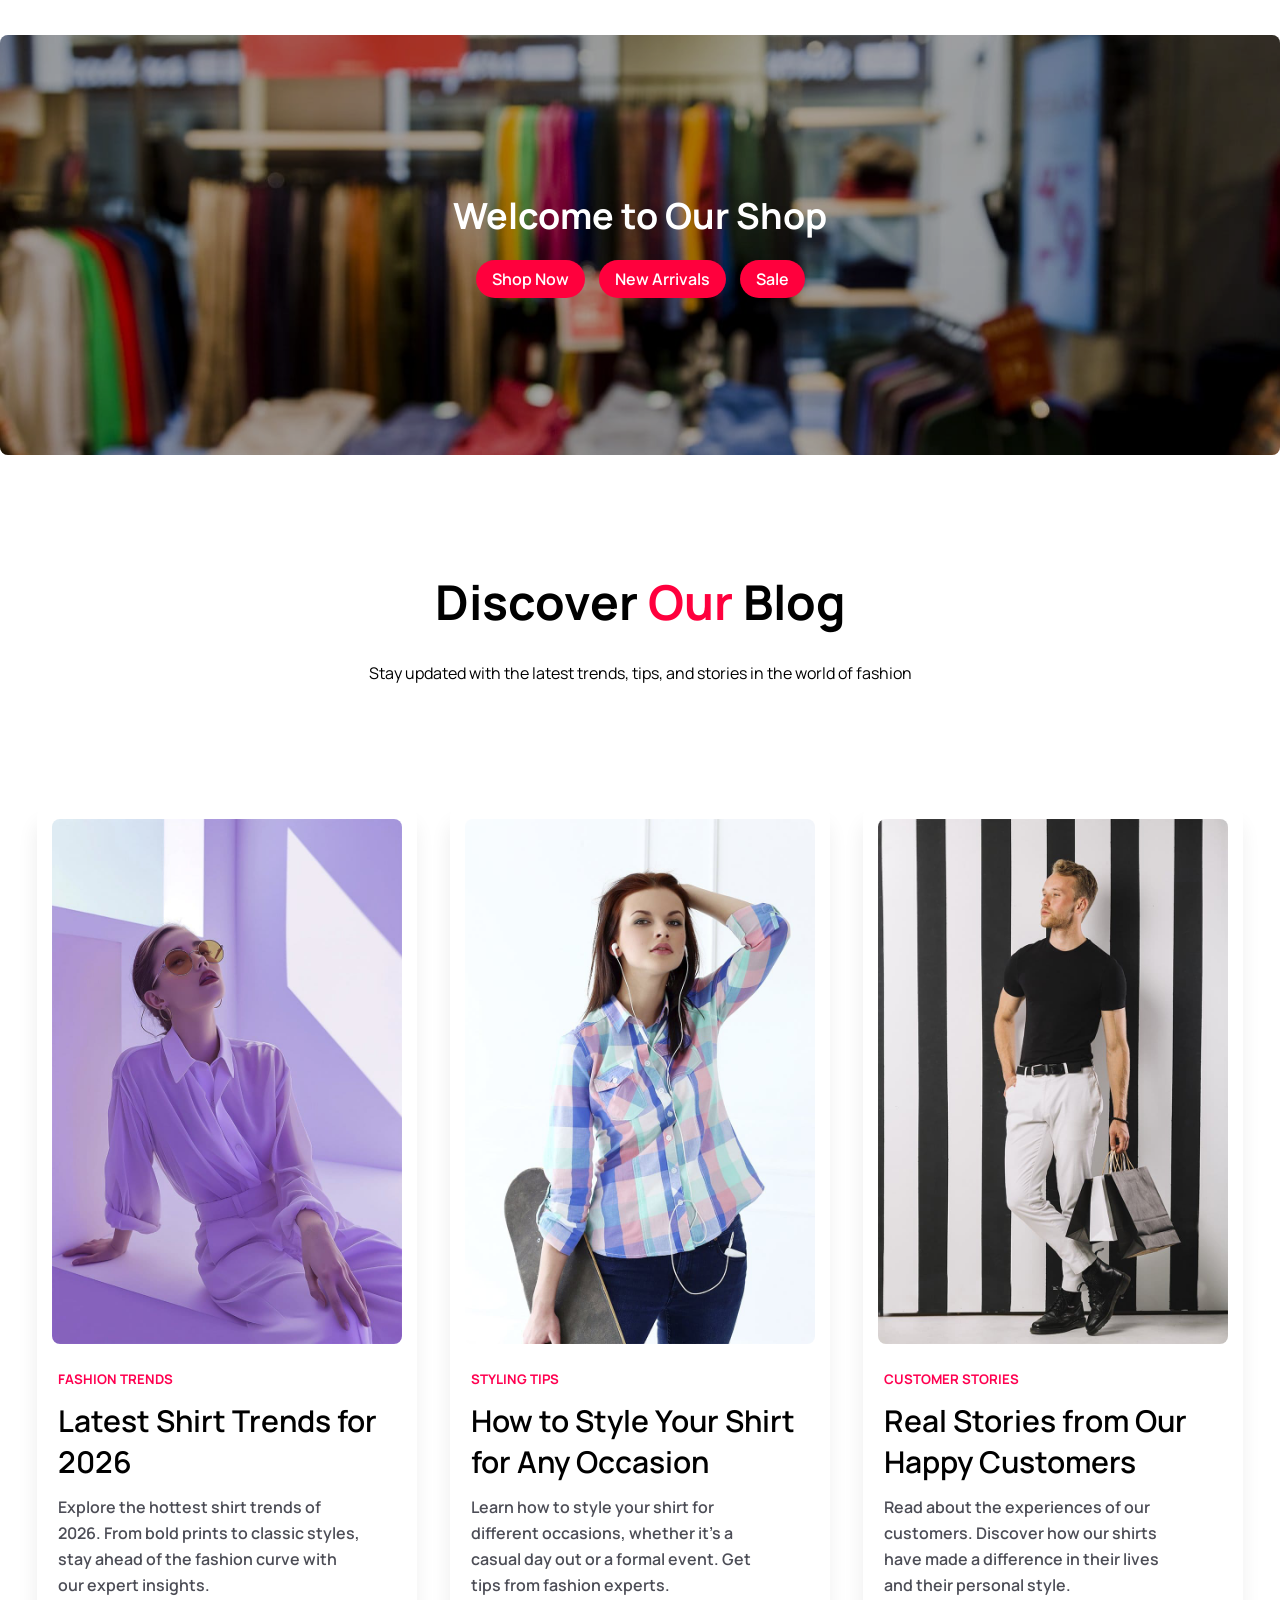
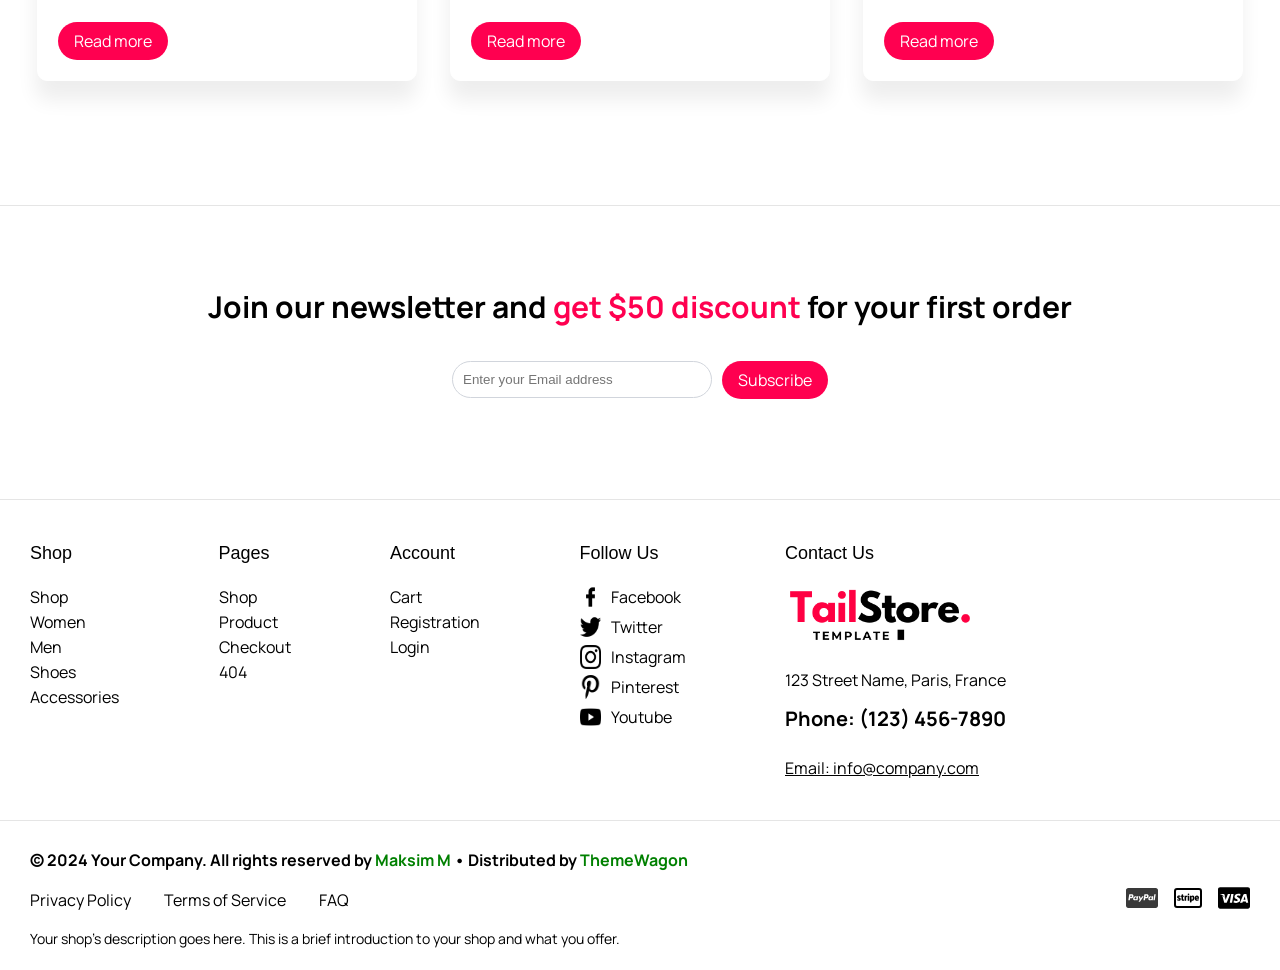
==== commit 26e9e7e7: "update 08-09-26" ====
--- a/index.html
+++ b/index.html
@@ -7,6 +7,7 @@
     <!-- <link rel="stylesheet" href="style.css"> -->
     <link rel="stylesheet" href="../Header/header.css">
     <link rel="stylesheet" href="home-page/home.css">
+    <link rel="stylesheet" href="../Footer/footer.css">
 </head>
 <body>
     <div class="main-container">
--- a/home-page/home.css
+++ b/home-page/home.css
@@ -68,6 +68,7 @@
 background: #ff0050;
 border-radius: 30px;
 border: none;
+cursor: pointer;
 }
 .hero-button:hover{
     color: #fff;
@@ -403,13 +404,13 @@
 }
 
 .brand-small-image img{
-    width: 158px;
+    width: 147px;
 }
 .brand-right-arrow img{
     width: 40px;
     cursor: pointer;
 }
-body #slide {
+body #left-arrow {
     width: 40px !important;
     cursor: pointer;
 }
@@ -641,4 +642,4 @@
     color: #ff0050;
 background: transparent;
 outline: 1px solid #ff0050;
-}
+}
--- a/Footer/footer.css
+++ b/Footer/footer.css
@@ -0,0 +1,172 @@
+
+*{
+    padding: 0;
+    margin: 0;
+}
+/* footer section*/
+.footer-section{
+    width: 100%;
+}
+.footer-container{
+    width: 100%;
+   /*max-width: 1280px;
+    margin: 0 auto; */
+    padding: 0px; 
+}
+@media (min-width : 1220px) {
+    .footer-container{
+        max-width: 1220px;
+        margin: 0 auto;
+    }
+    
+}
+
+.footer-line{
+    border: none;
+    background: #e5e5e5;
+    height: 1px;
+}
+.social-image {
+    display: flex;
+    gap: 10px;
+   transition: transform 0.3s ease;
+}
+.social-image img{
+    width: 21px;
+}
+.social-image img:hover{
+    transform: scale(1.1);
+}
+.footer-text{
+    padding: 40px 0;
+    display: flex;
+   gap: 20px;
+    line-height: 1.5;
+    width: 80% !important;
+    justify-content: space-between;
+}
+.nav-heading{
+    padding-bottom: 12px;
+    font-family: "Monrope", sans-serif;
+    font-size: 18px;
+    font-weight: 500;
+}
+.nav-bar{
+    display: flex;
+    flex-direction: column;
+    gap: 6px;
+}
+.nav-bar ul{
+    text-decoration: none;
+    list-style: none;
+}
+.nav-bar li a{
+    text-decoration: none;
+    color: #000;
+    font-family: "Manrope", sans-serif;
+    font-size: 16px;
+}
+.nav-bar li a:hover{
+    color: #ff0050;
+}
+.nav-bar a{
+    text-decoration: none;
+    color: #000;
+    font-family: "Manrope", sans-serif;
+    font-size: 16px;
+}
+.nav-bar a:hover{
+    color: #ff0050;
+}
+.image-tails img{
+    width: 188px;
+}
+.contact-text{
+    display: flex;
+    flex-direction: column;
+    gap: 12px;
+}
+.contact-heading{
+    font-family: "Manrope", sans-serif;
+    font-size: 20px;
+}
+.contact-text p{
+    padding-top: 10px;
+    font-family: "Manrope",sans-serif;
+}
+.contact-text .email a{
+    font-family: "Manrope", sans-serif;
+    font-size: 16px;
+    text-decoration: underline;
+    color: #000;
+}
+
+/* footer bar*/
+.footer-bar-section{
+    padding-bottom: 22px;
+}
+.footer-bar-container{
+    width: 100%;
+  /*  max-width: 1140px;
+    margin: 0 auto; */ 
+    padding: 0px;
+    display: flex;
+    justify-content: space-between;
+    align-items: center;
+}
+@media (min-width : 1220px) {
+    .footer-bar-container{
+        max-width: 1220px;
+        margin: 0 auto;
+    }
+    
+}
+
+
+
+.footer-bar-heading{
+    font-size: 16px;
+    font-family: "Manrope", sans-serif;
+}
+.footer-bar-text{
+    display: flex;
+    flex-direction: column;
+    gap: 18px;
+}
+.footer-bar{
+    border: none;
+    background: #e5e5e5;
+    height: 1px;
+    margin-bottom: 28px;
+}
+.nav-bar-2 ul{
+    display: flex;
+    justify-content: start;
+    gap: 33px;
+    list-style: none;
+}
+.nav-bar-2 li a{
+    text-decoration: none;
+    color: #000;
+    font-family: "Manrope", sans-serif;
+    font-size: 16px;
+}
+.my-link{
+    text-decoration: none;
+    color: #008000;
+}
+.nav-bar-2 li a:hover{
+    color: #ff0050;
+}
+.footer-2-text{
+    font-size: 14px;
+    font-family: "Manrope", sans-serif;
+}
+.footer-image img{
+    width: 32px;
+}
+.footer-image{
+    display: flex;
+    justify-content: end;
+    gap: 14px;
+}
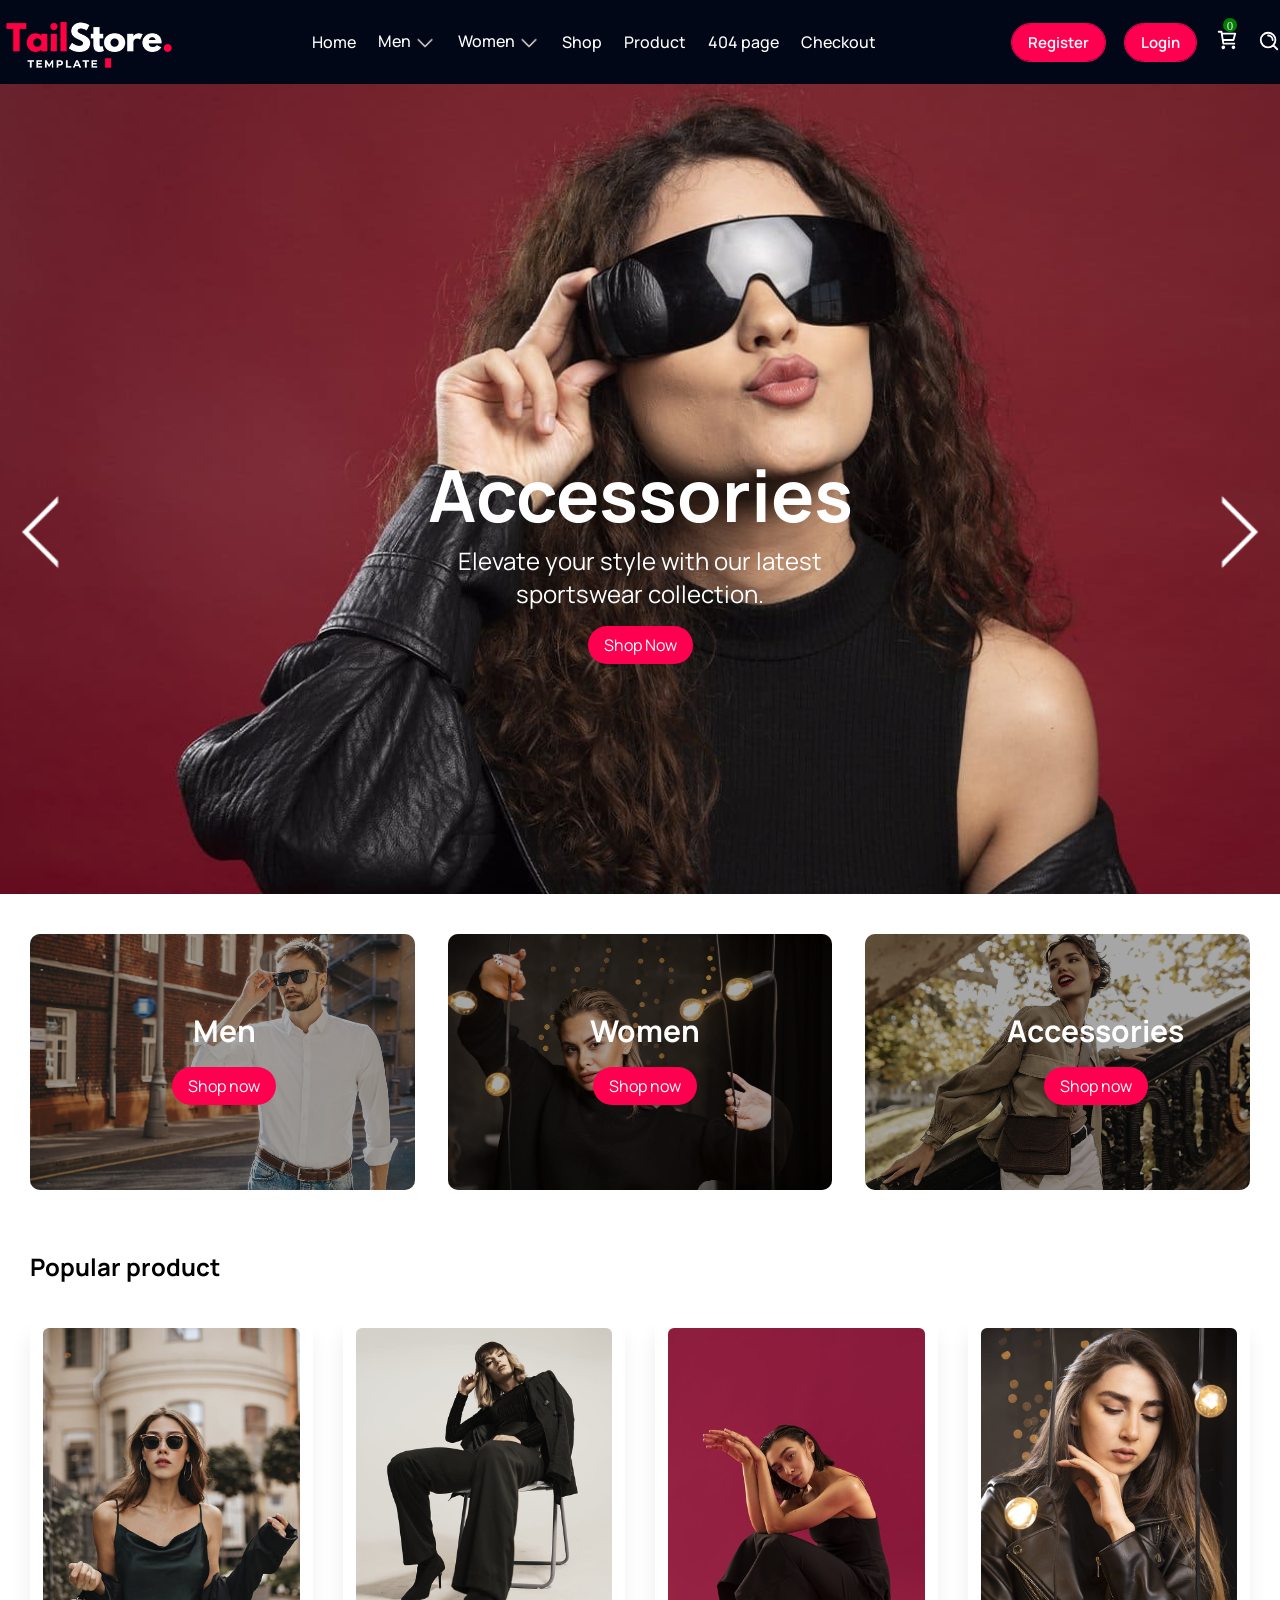
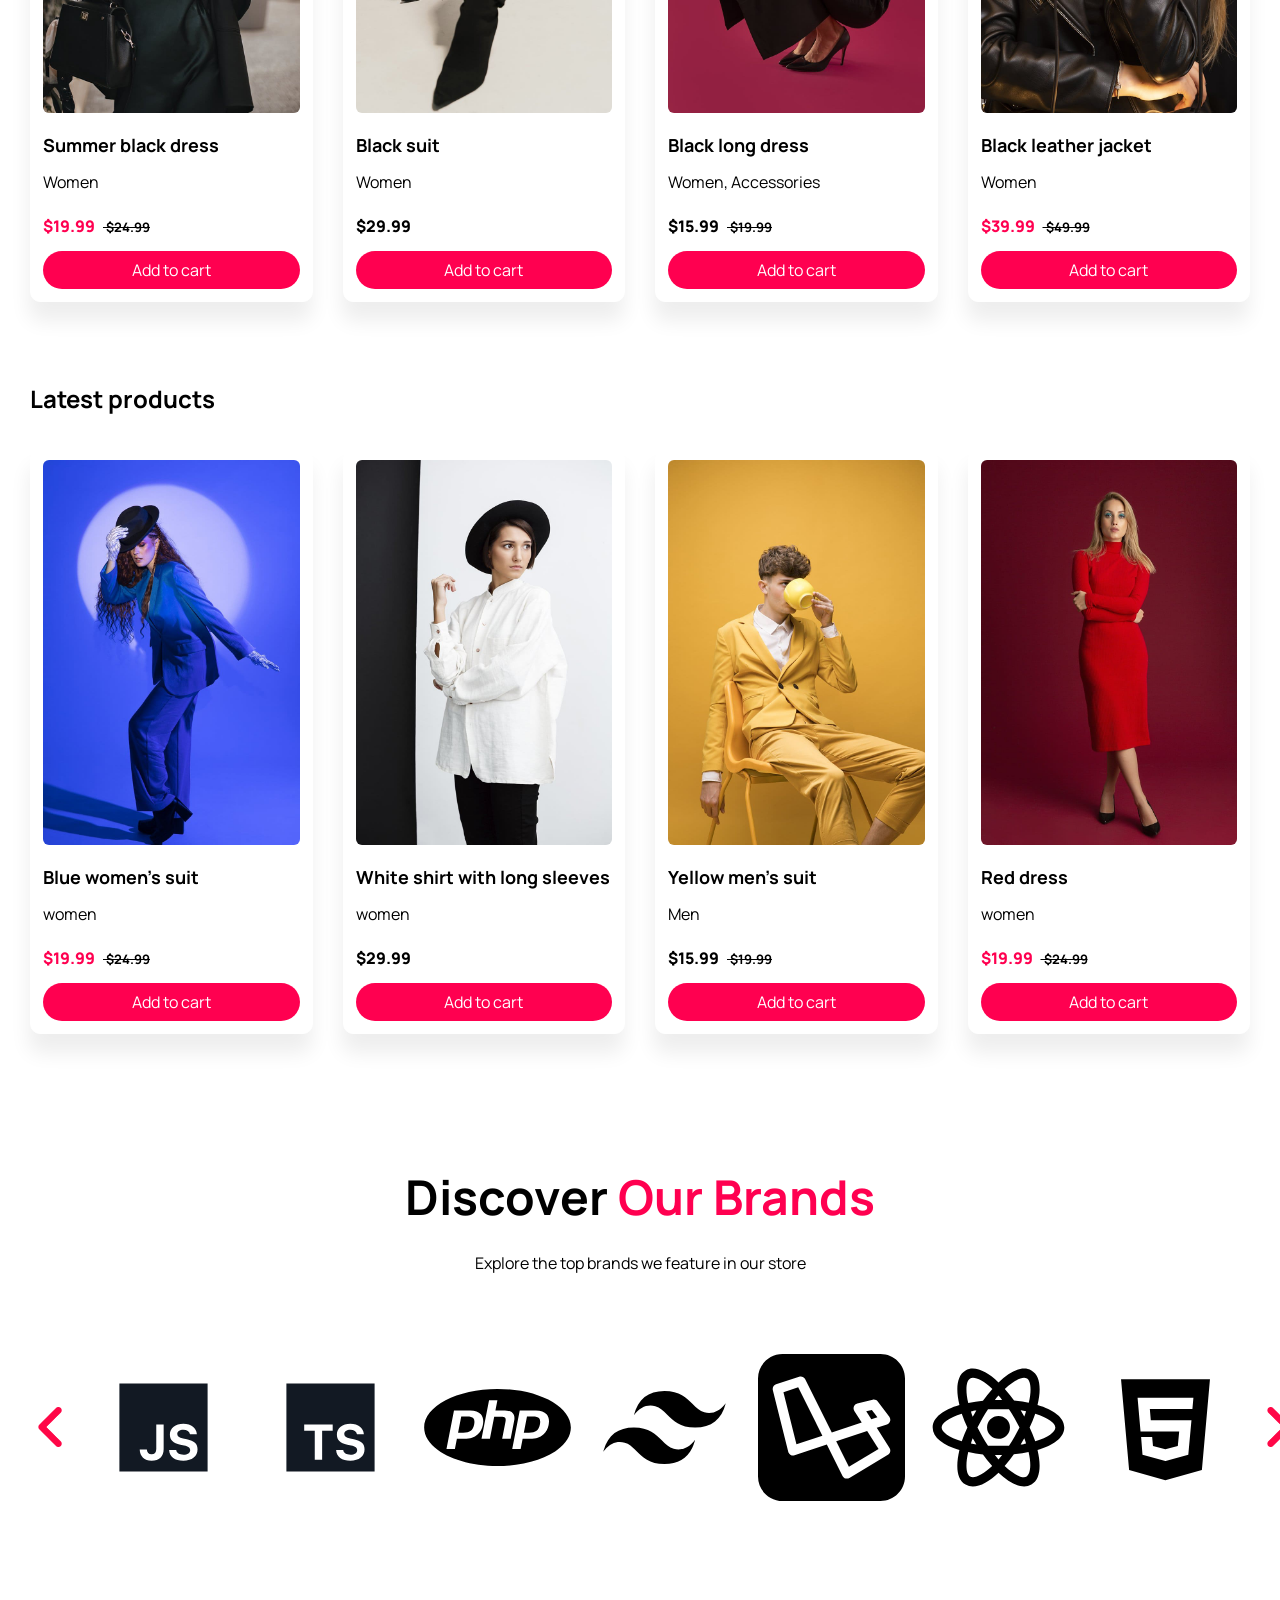
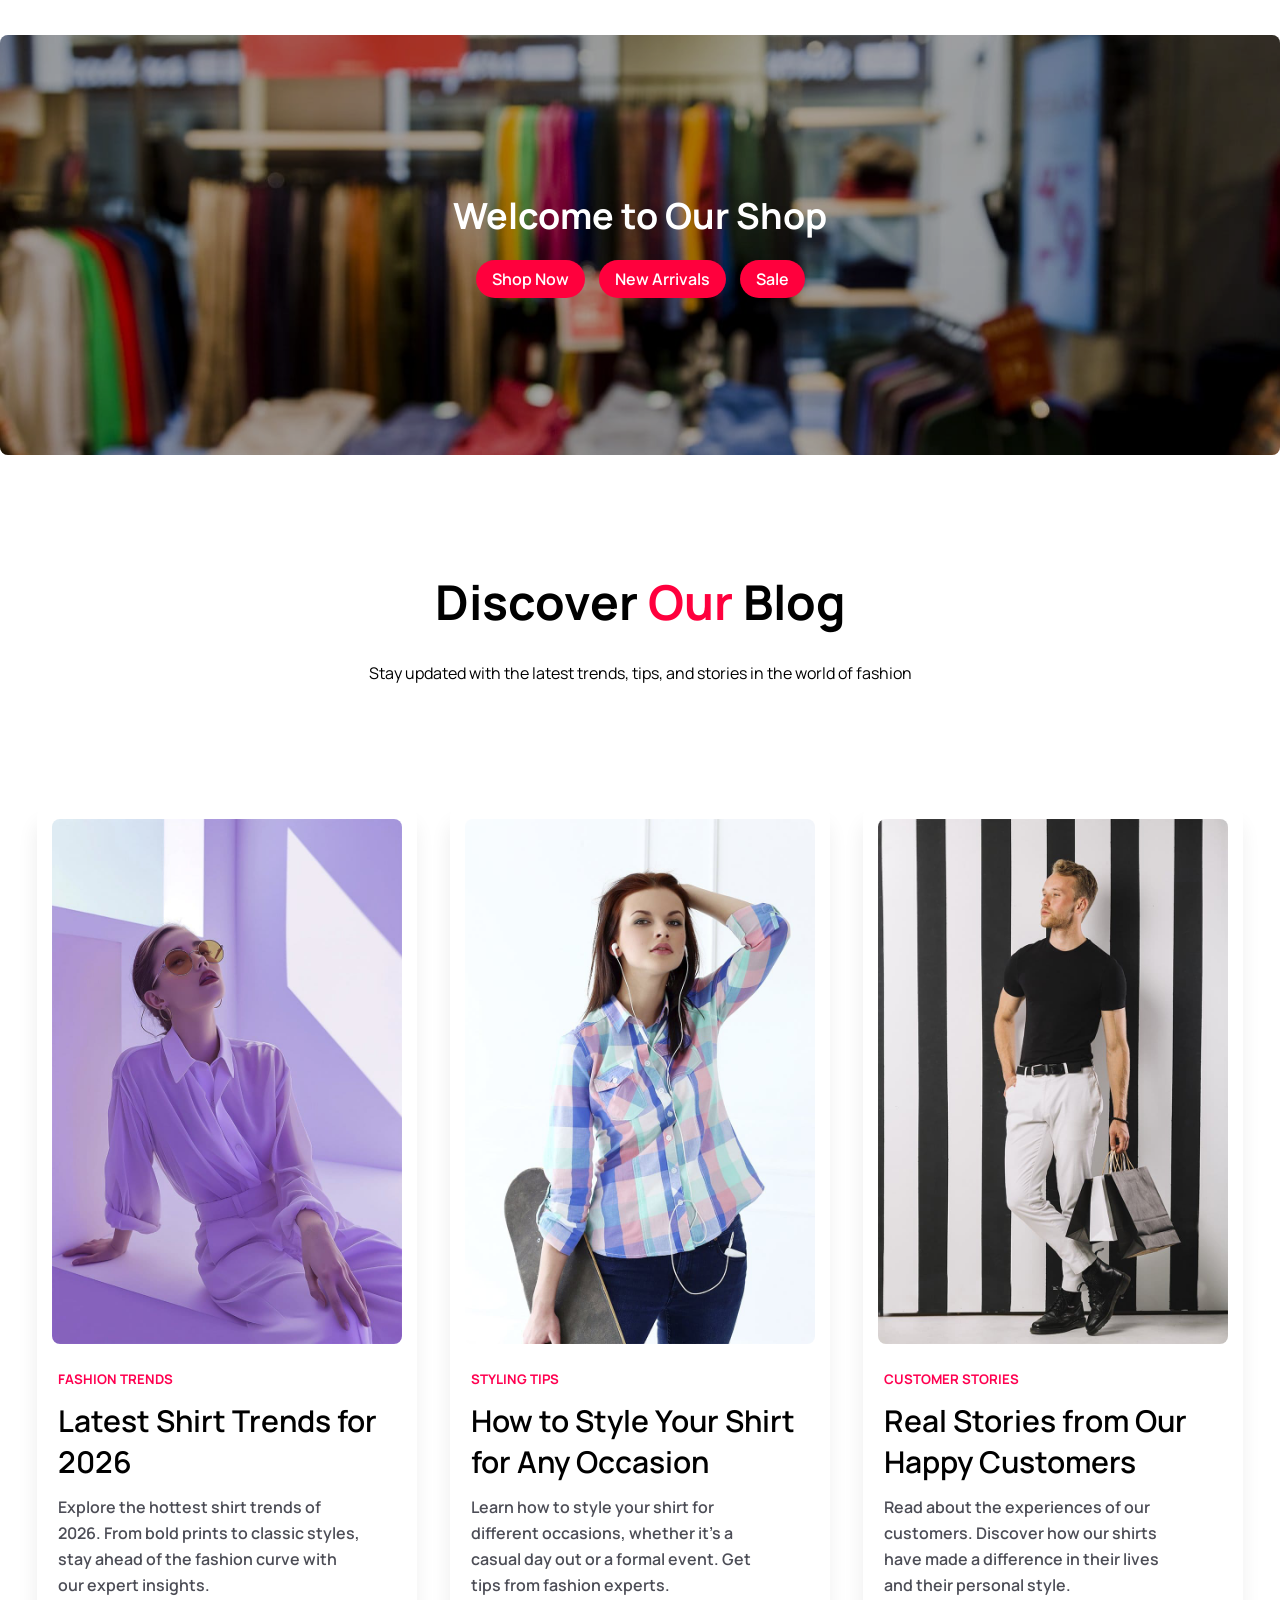
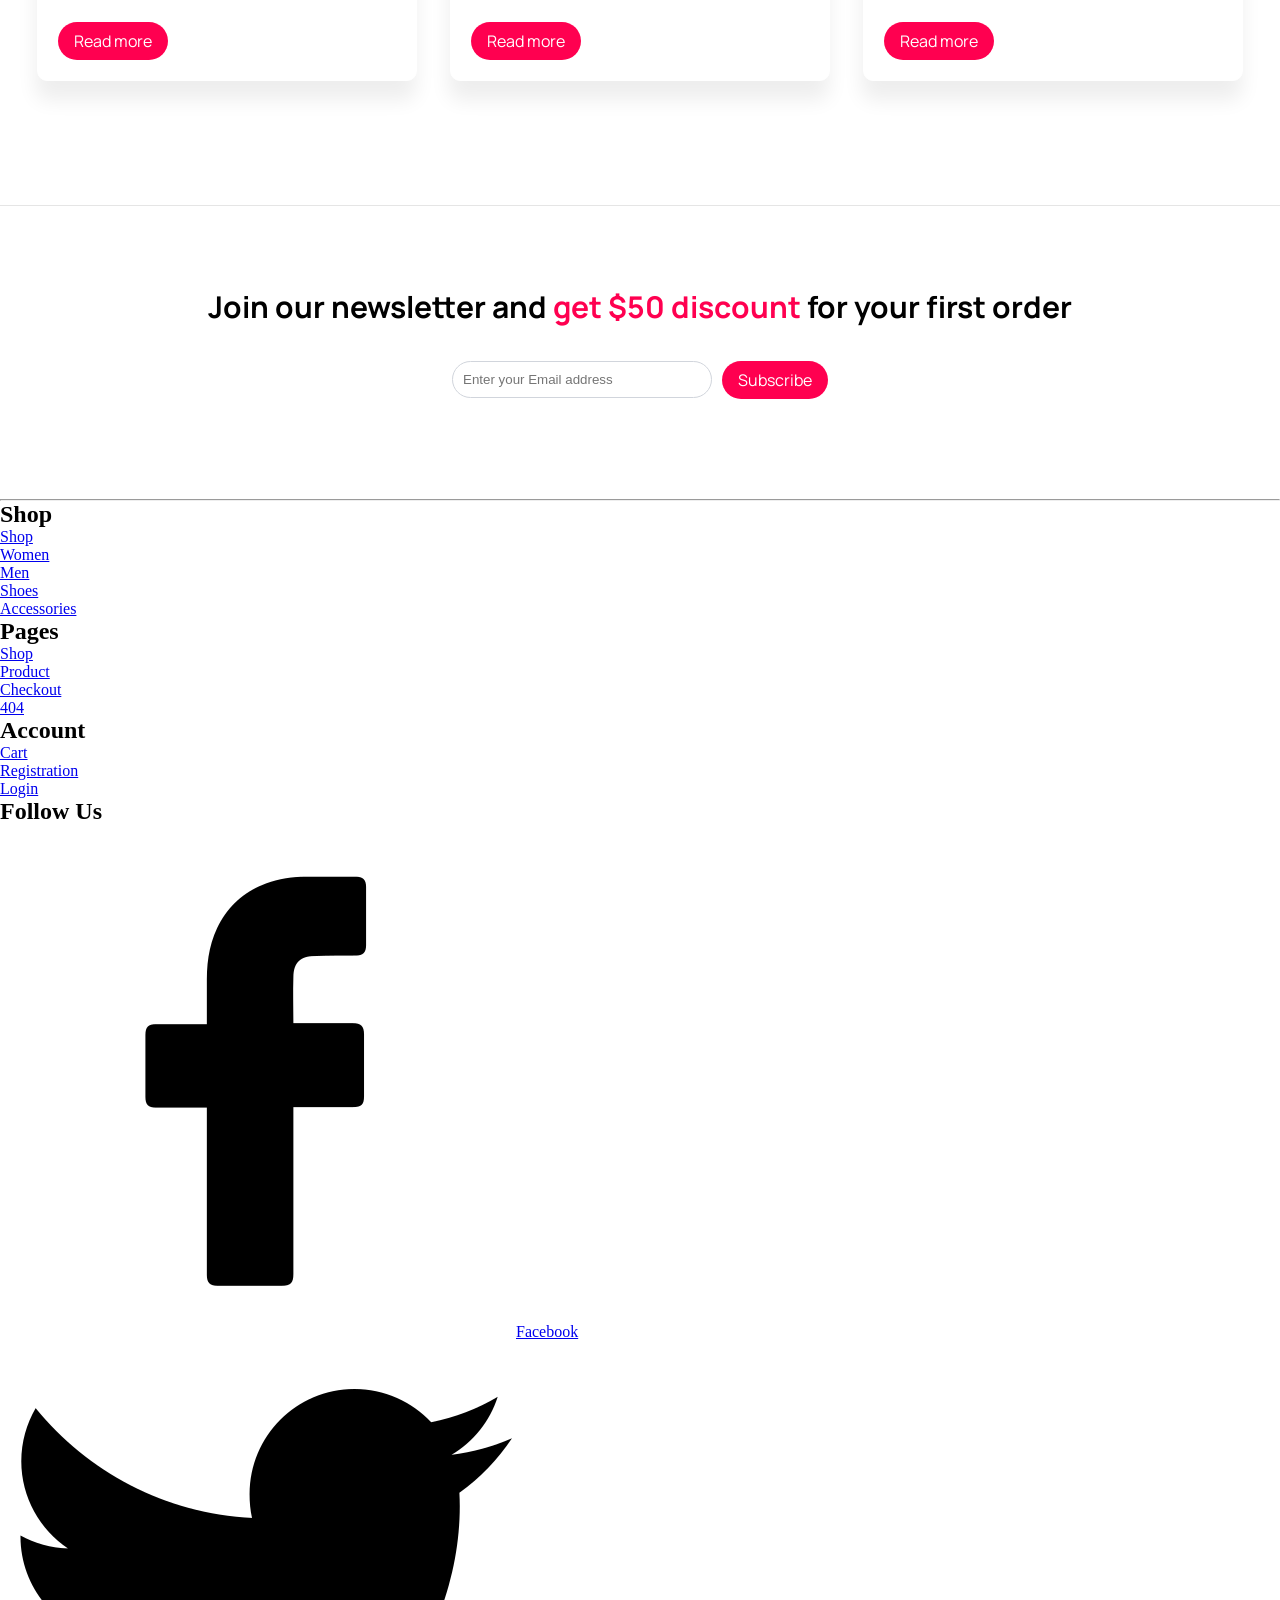
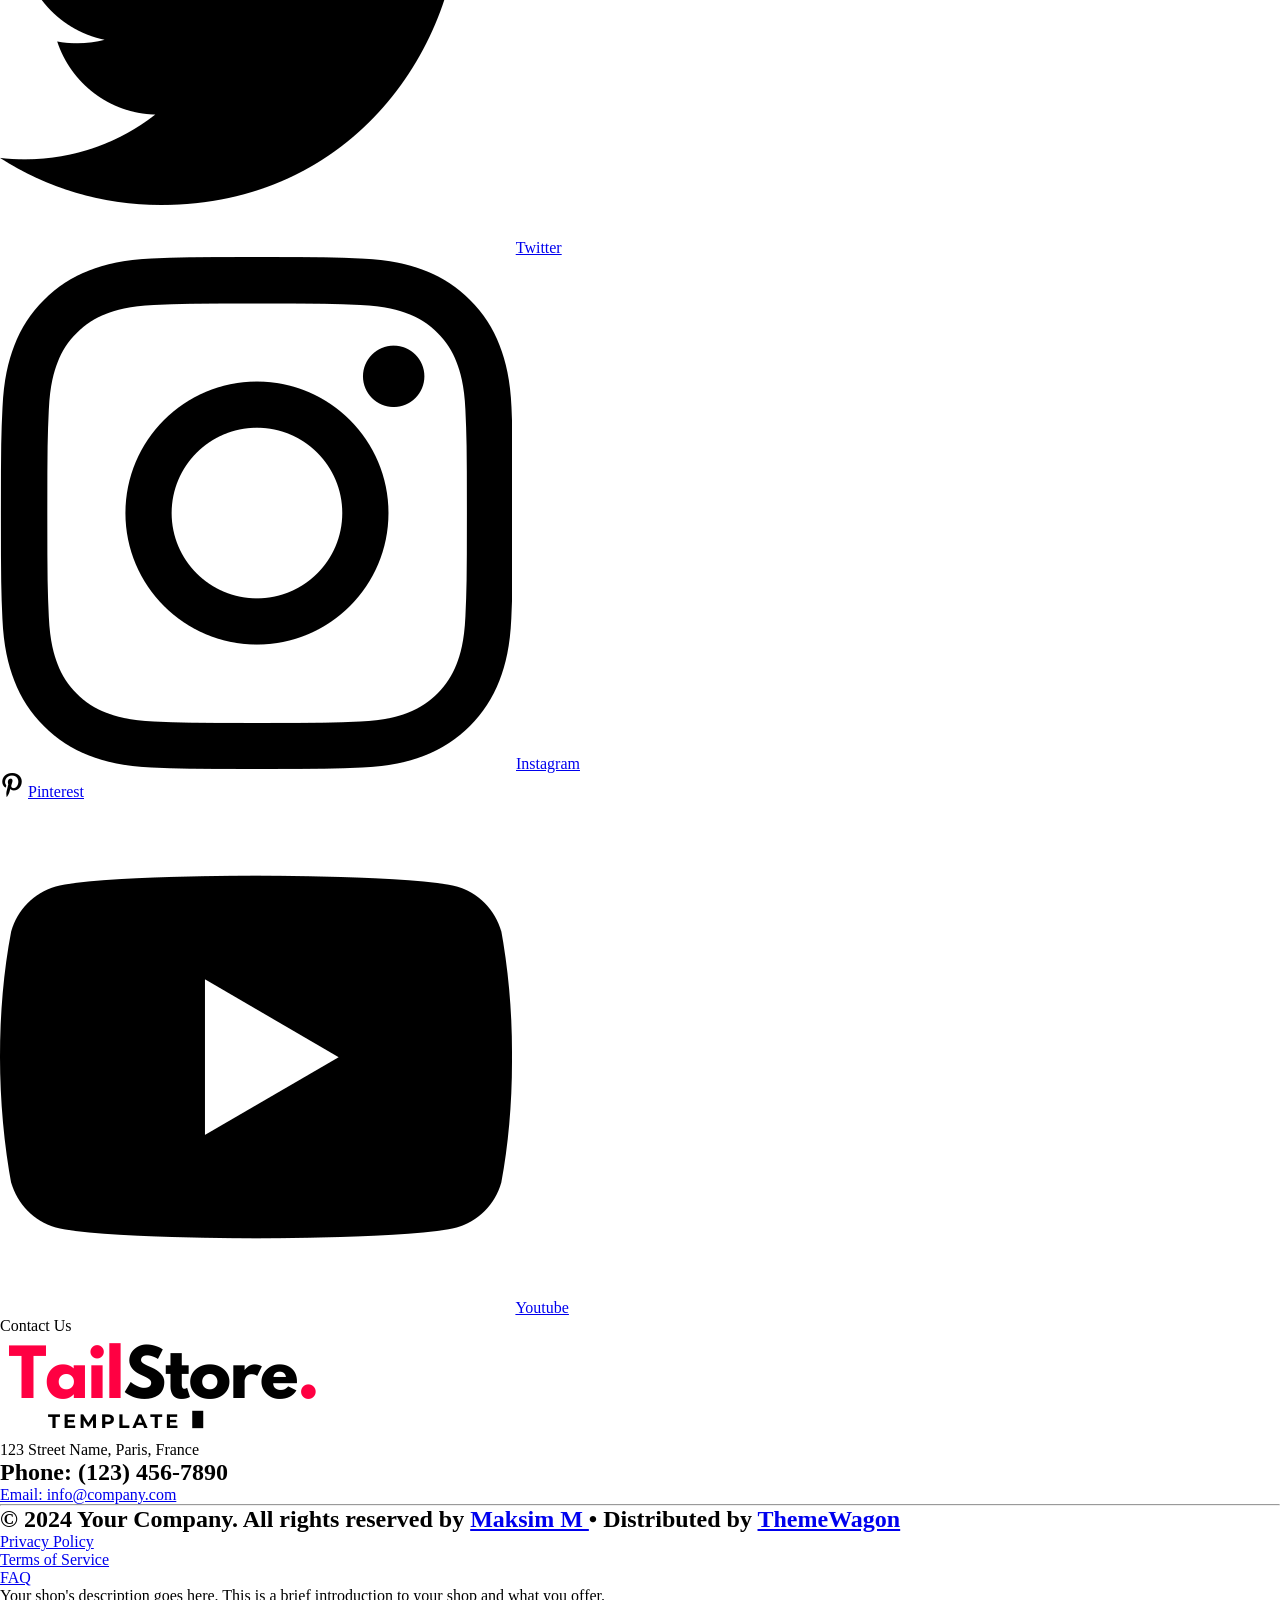
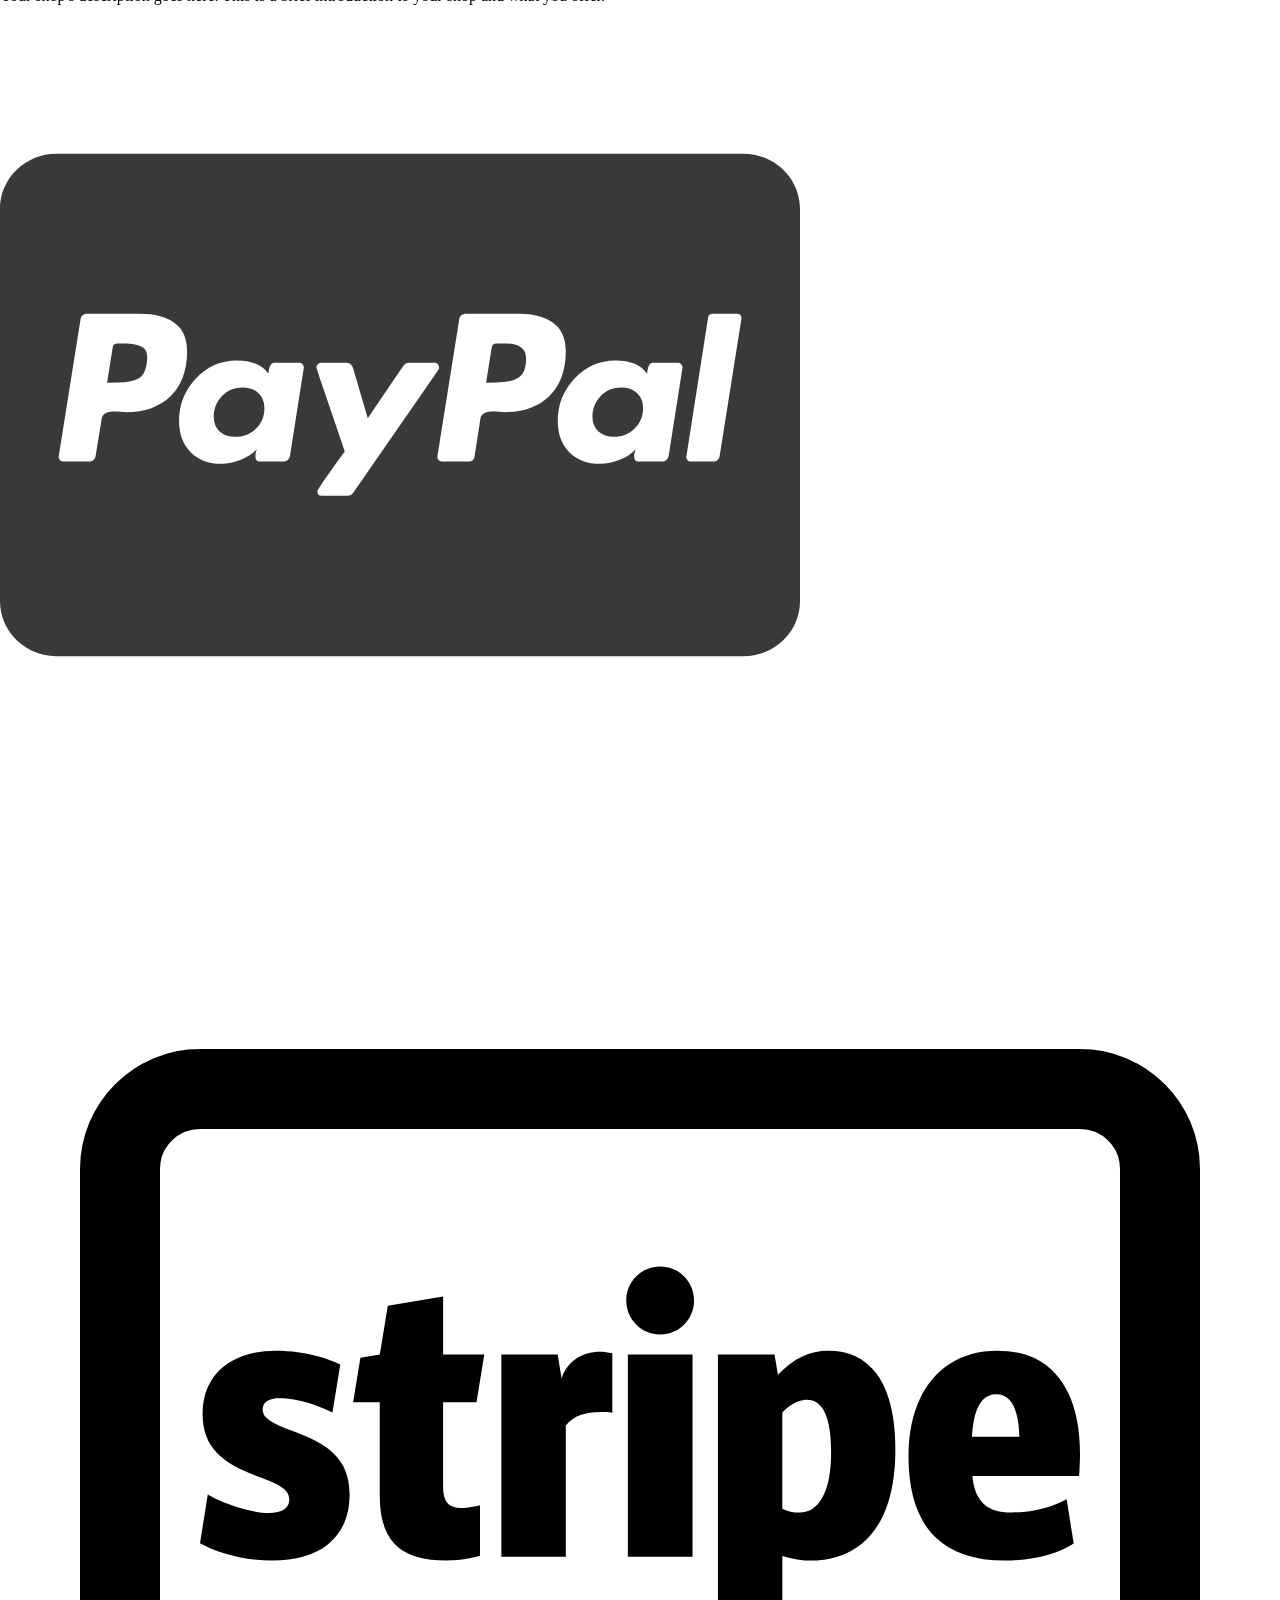
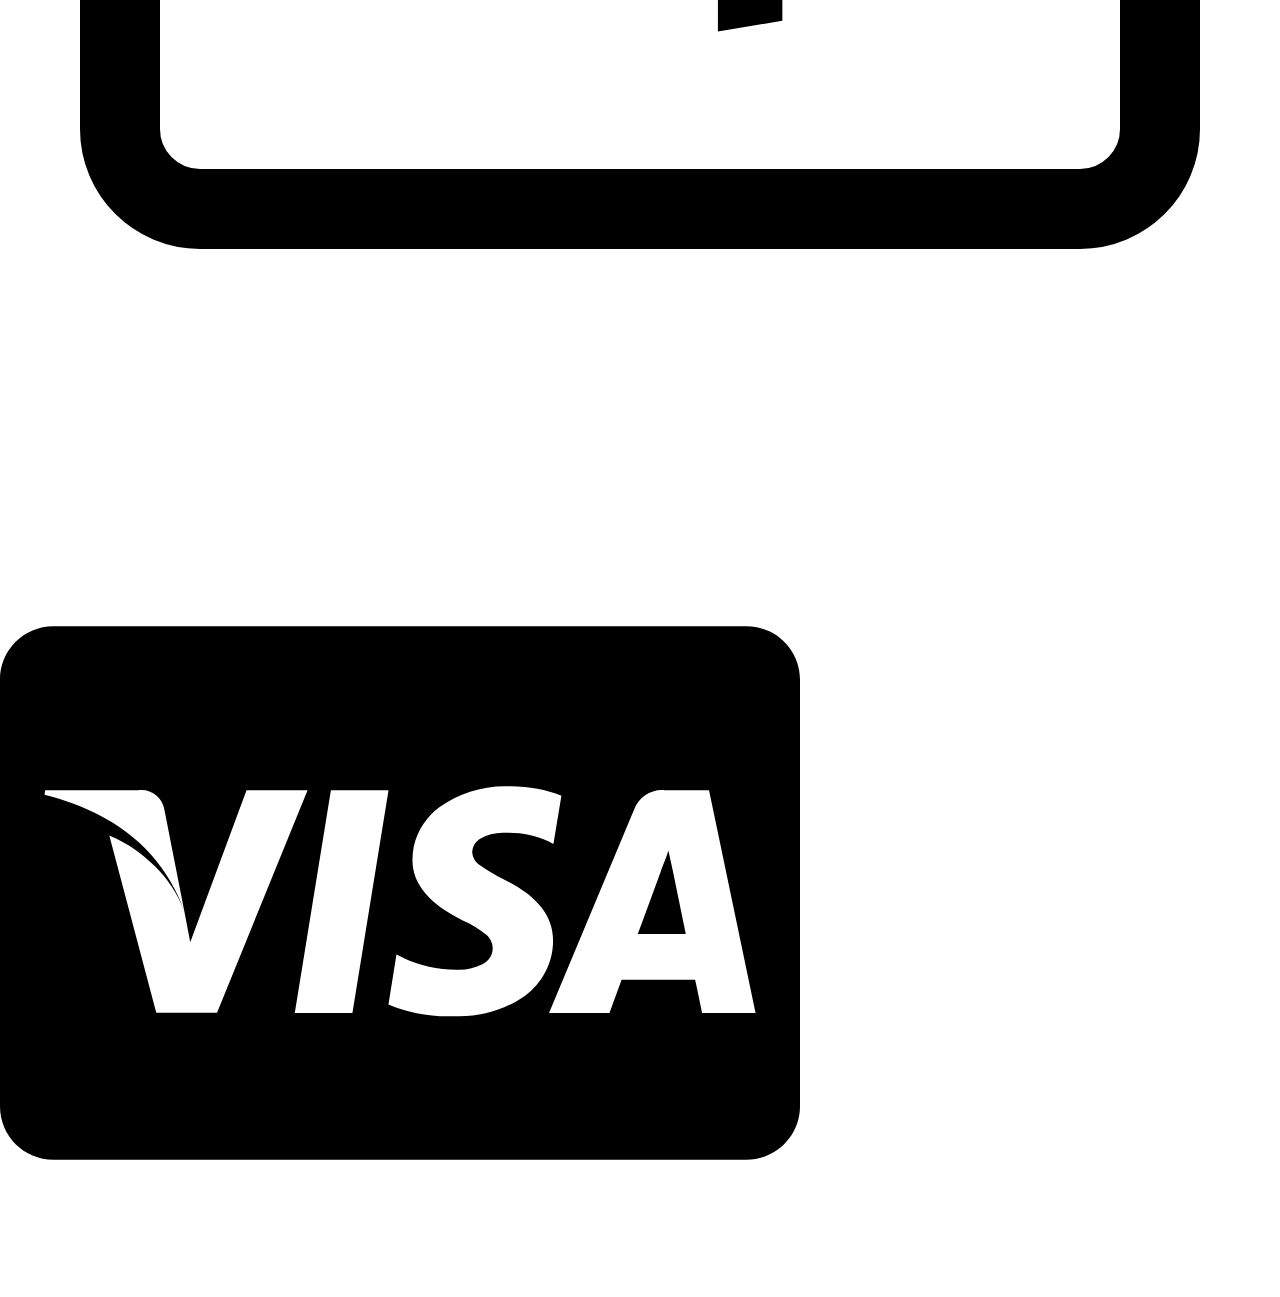
==== commit 7603e9f4: "update 08-09-26" ====
--- a/index.html
+++ b/index.html
@@ -7,7 +7,7 @@
     <!-- <link rel="stylesheet" href="style.css"> -->
     <link rel="stylesheet" href="../Header/header.css">
     <link rel="stylesheet" href="home-page/home.css">
-    <link rel="stylesheet" href="../Footer/footer.css">
+   <link rel="stylesheet" href="footer.css">
 </head>
 <body>
     <div class="main-container">
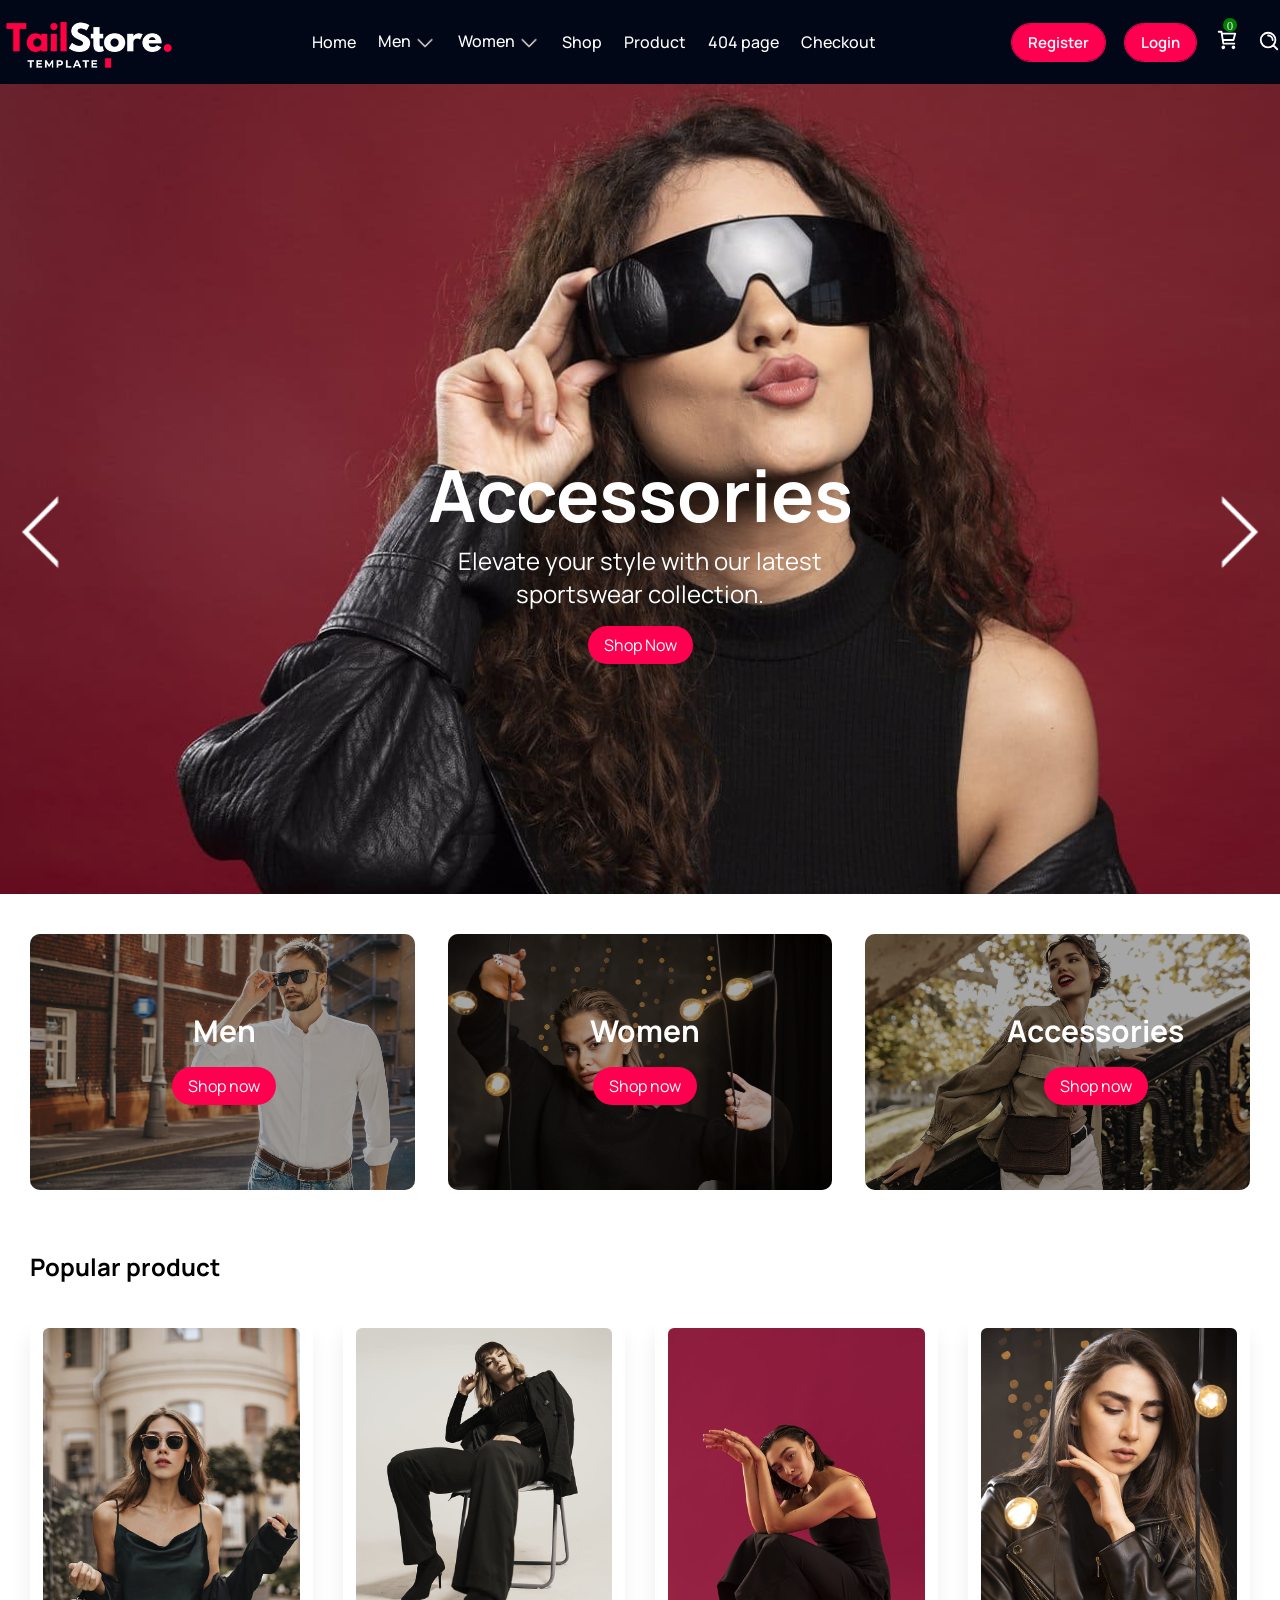
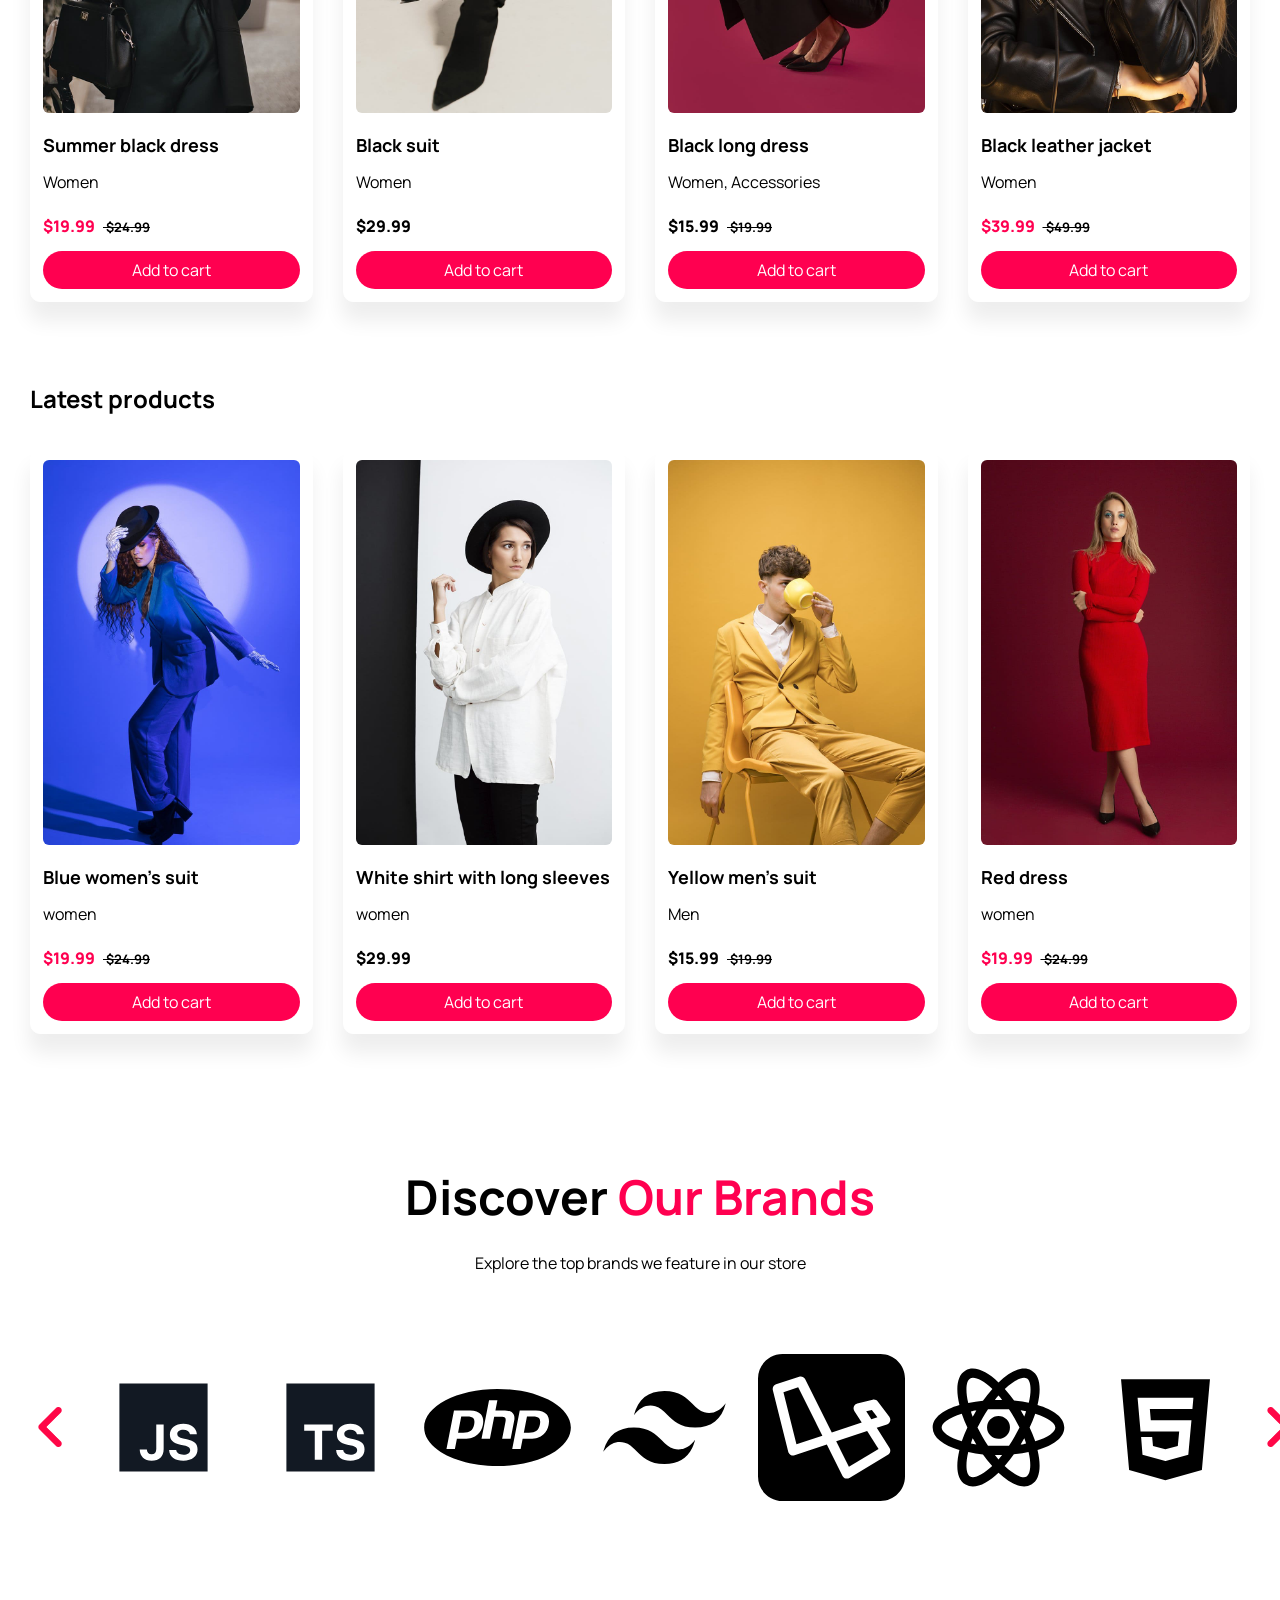
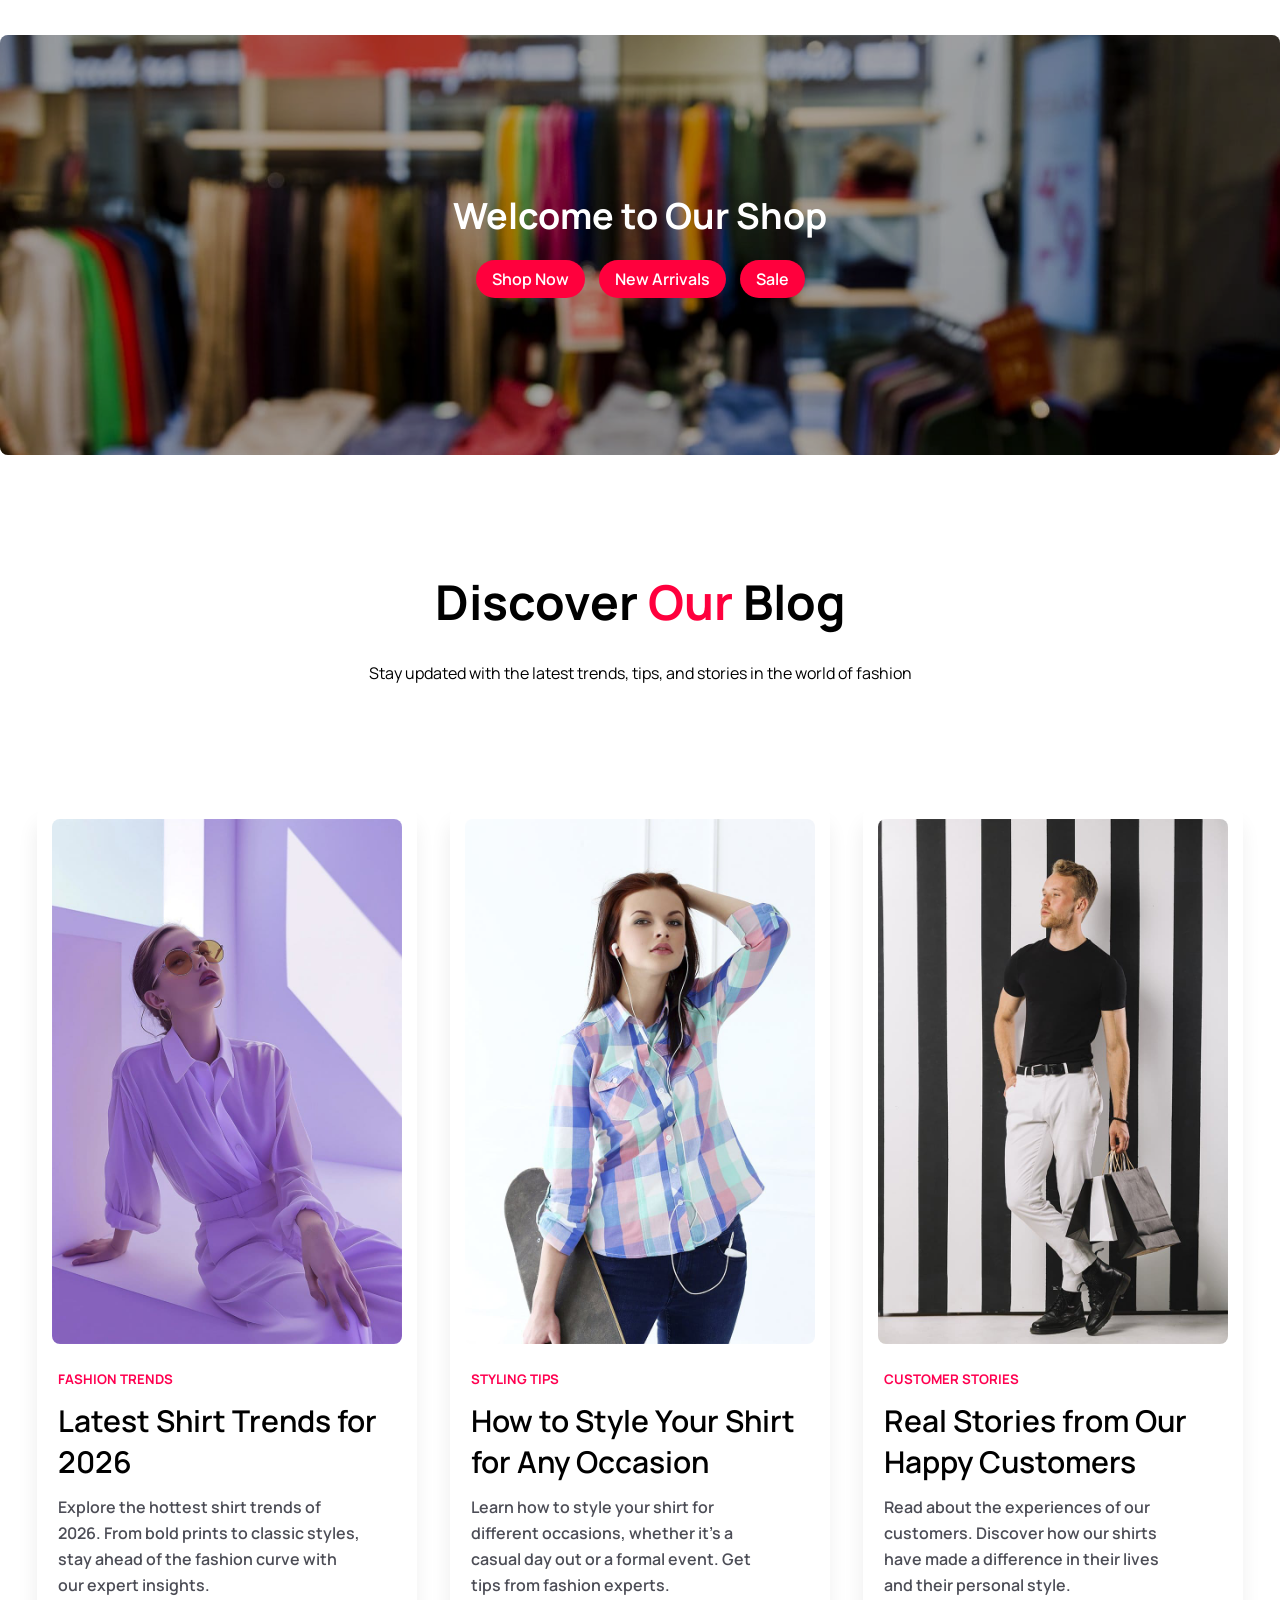
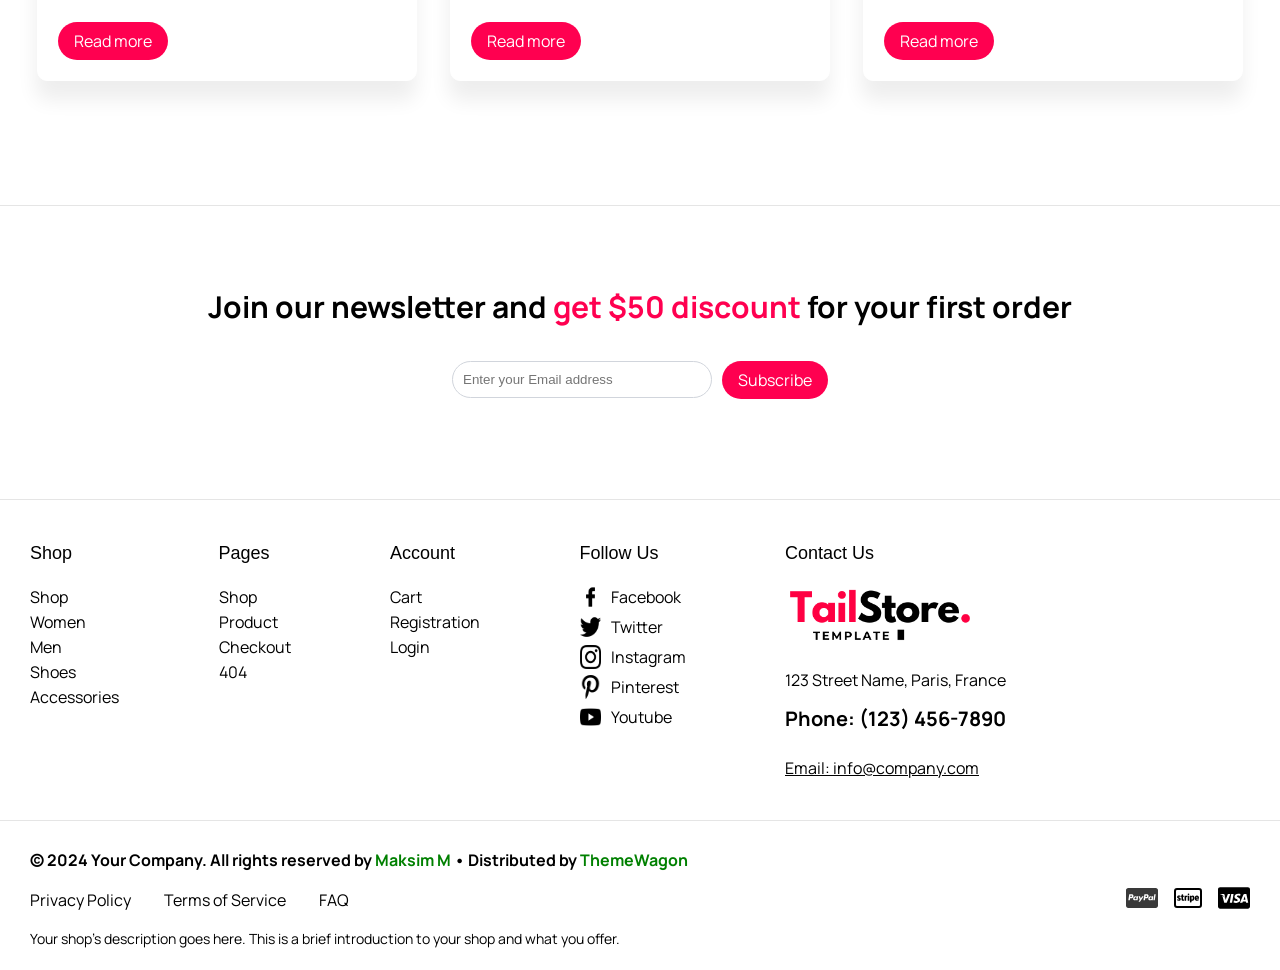
==== commit b0f3bcf4: "update 08-09-26" ====
--- a/index.html
+++ b/index.html
@@ -7,7 +7,7 @@
     <!-- <link rel="stylesheet" href="style.css"> -->
     <link rel="stylesheet" href="../Header/header.css">
     <link rel="stylesheet" href="home-page/home.css">
-   <link rel="stylesheet" href="footer.css">
+   <link rel="stylesheet" href="Footer/footer.css">
 </head>
 <body>
     <div class="main-container">
--- a/Footer/footer.css
+++ b/Footer/footer.css
@@ -0,0 +1,172 @@
+
+*{
+    padding: 0;
+    margin: 0;
+}
+/* footer section*/
+.footer-section{
+    width: 100%;
+}
+.footer-container{
+    width: 100%;
+   /*max-width: 1280px;
+    margin: 0 auto; */
+    padding: 0px; 
+}
+@media (min-width : 1220px) {
+    .footer-container{
+        max-width: 1220px;
+        margin: 0 auto;
+    }
+    
+}
+
+.footer-line{
+    border: none;
+    background: #e5e5e5;
+    height: 1px;
+}
+.social-image {
+    display: flex;
+    gap: 10px;
+   transition: transform 0.3s ease;
+}
+.social-image img{
+    width: 21px;
+}
+.social-image img:hover{
+    transform: scale(1.1);
+}
+.footer-text{
+    padding: 40px 0;
+    display: flex;
+   gap: 20px;
+    line-height: 1.5;
+    width: 80% !important;
+    justify-content: space-between;
+}
+.nav-heading{
+    padding-bottom: 12px;
+    font-family: "Monrope", sans-serif;
+    font-size: 18px;
+    font-weight: 500;
+}
+.nav-bar{
+    display: flex;
+    flex-direction: column;
+    gap: 6px;
+}
+.nav-bar ul{
+    text-decoration: none;
+    list-style: none;
+}
+.nav-bar li a{
+    text-decoration: none;
+    color: #000;
+    font-family: "Manrope", sans-serif;
+    font-size: 16px;
+}
+.nav-bar li a:hover{
+    color: #ff0050;
+}
+.nav-bar a{
+    text-decoration: none;
+    color: #000;
+    font-family: "Manrope", sans-serif;
+    font-size: 16px;
+}
+.nav-bar a:hover{
+    color: #ff0050;
+}
+.image-tails img{
+    width: 188px;
+}
+.contact-text{
+    display: flex;
+    flex-direction: column;
+    gap: 12px;
+}
+.contact-heading{
+    font-family: "Manrope", sans-serif;
+    font-size: 20px;
+}
+.contact-text p{
+    padding-top: 10px;
+    font-family: "Manrope",sans-serif;
+}
+.contact-text .email a{
+    font-family: "Manrope", sans-serif;
+    font-size: 16px;
+    text-decoration: underline;
+    color: #000;
+}
+
+/* footer bar*/
+.footer-bar-section{
+    padding-bottom: 22px;
+}
+.footer-bar-container{
+    width: 100%;
+  /*  max-width: 1140px;
+    margin: 0 auto; */ 
+    padding: 0px;
+    display: flex;
+    justify-content: space-between;
+    align-items: center;
+}
+@media (min-width : 1220px) {
+    .footer-bar-container{
+        max-width: 1220px;
+        margin: 0 auto;
+    }
+    
+}
+
+
+
+.footer-bar-heading{
+    font-size: 16px;
+    font-family: "Manrope", sans-serif;
+}
+.footer-bar-text{
+    display: flex;
+    flex-direction: column;
+    gap: 18px;
+}
+.footer-bar{
+    border: none;
+    background: #e5e5e5;
+    height: 1px;
+    margin-bottom: 28px;
+}
+.nav-bar-2 ul{
+    display: flex;
+    justify-content: start;
+    gap: 33px;
+    list-style: none;
+}
+.nav-bar-2 li a{
+    text-decoration: none;
+    color: #000;
+    font-family: "Manrope", sans-serif;
+    font-size: 16px;
+}
+.my-link{
+    text-decoration: none;
+    color: #008000;
+}
+.nav-bar-2 li a:hover{
+    color: #ff0050;
+}
+.footer-2-text{
+    font-size: 14px;
+    font-family: "Manrope", sans-serif;
+}
+.footer-image img{
+    width: 32px;
+}
+.footer-image{
+    display: flex;
+    justify-content: end;
+    gap: 14px;
+}
